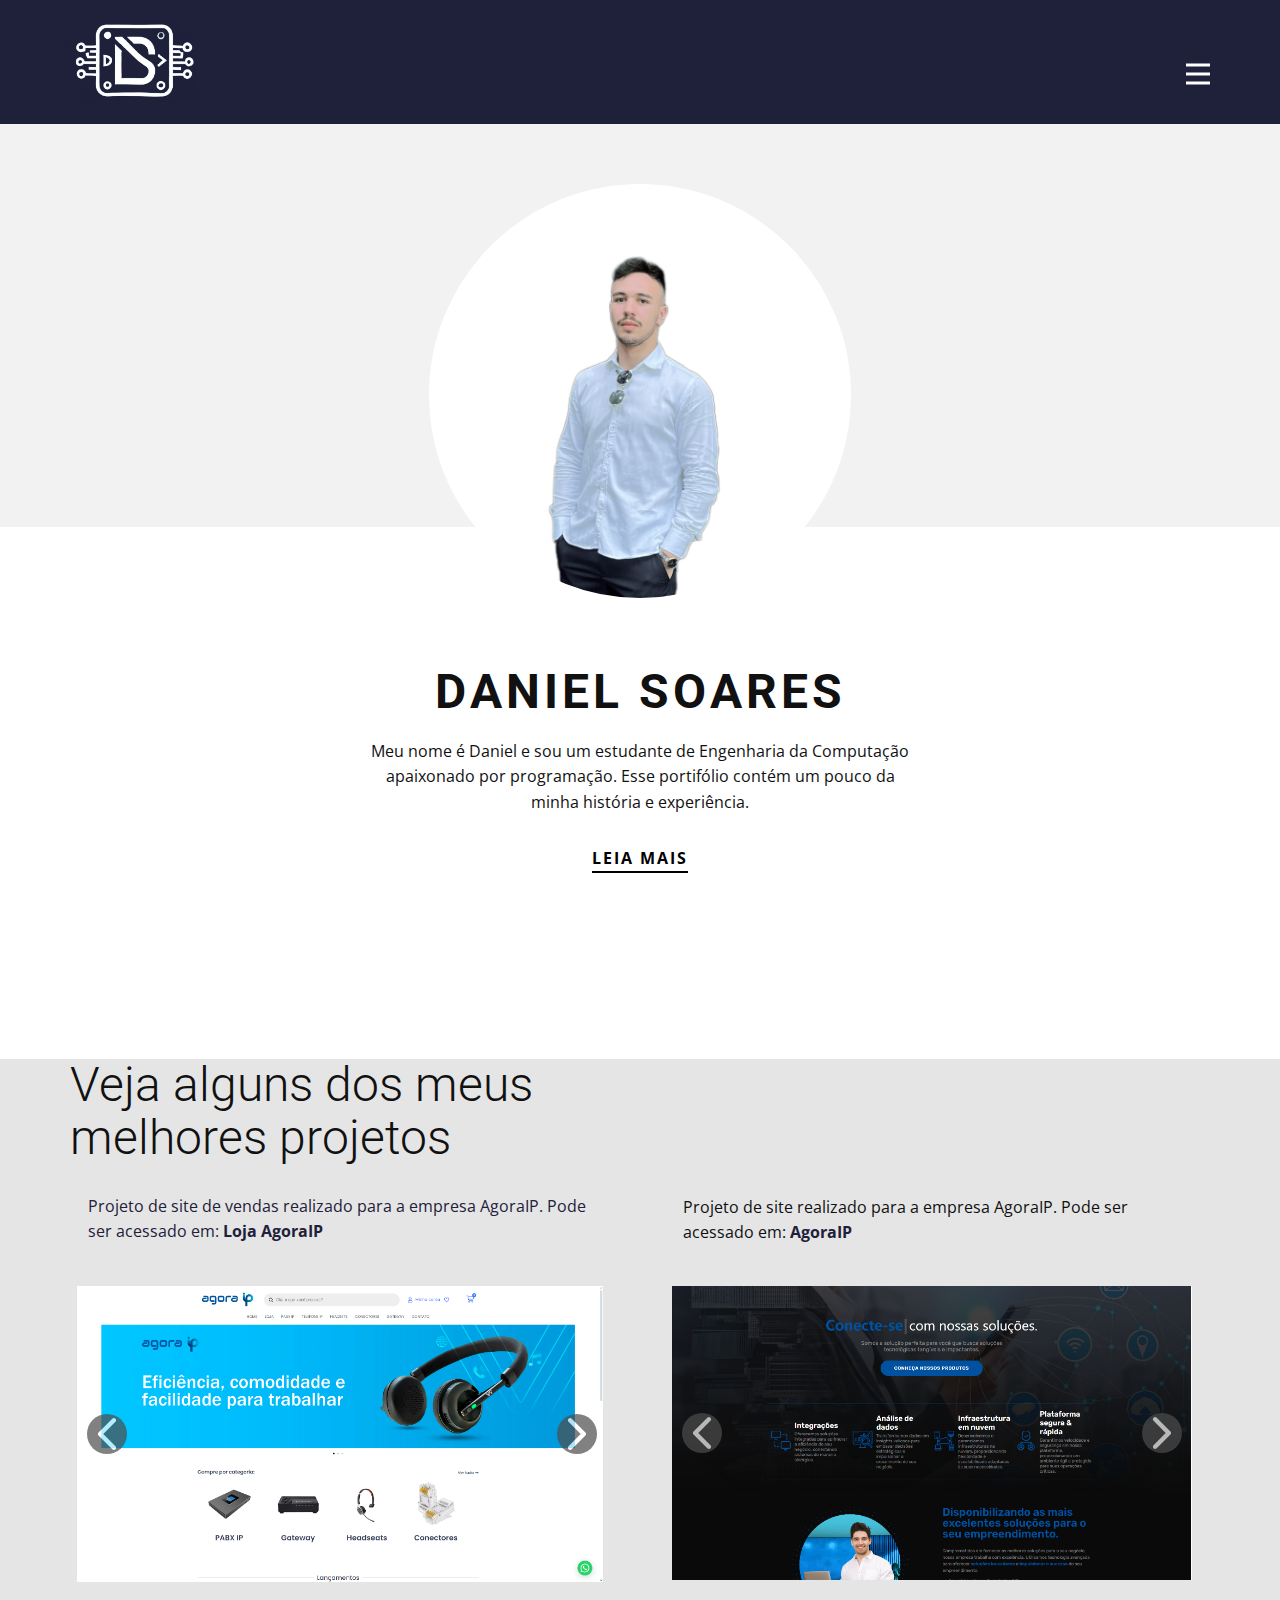
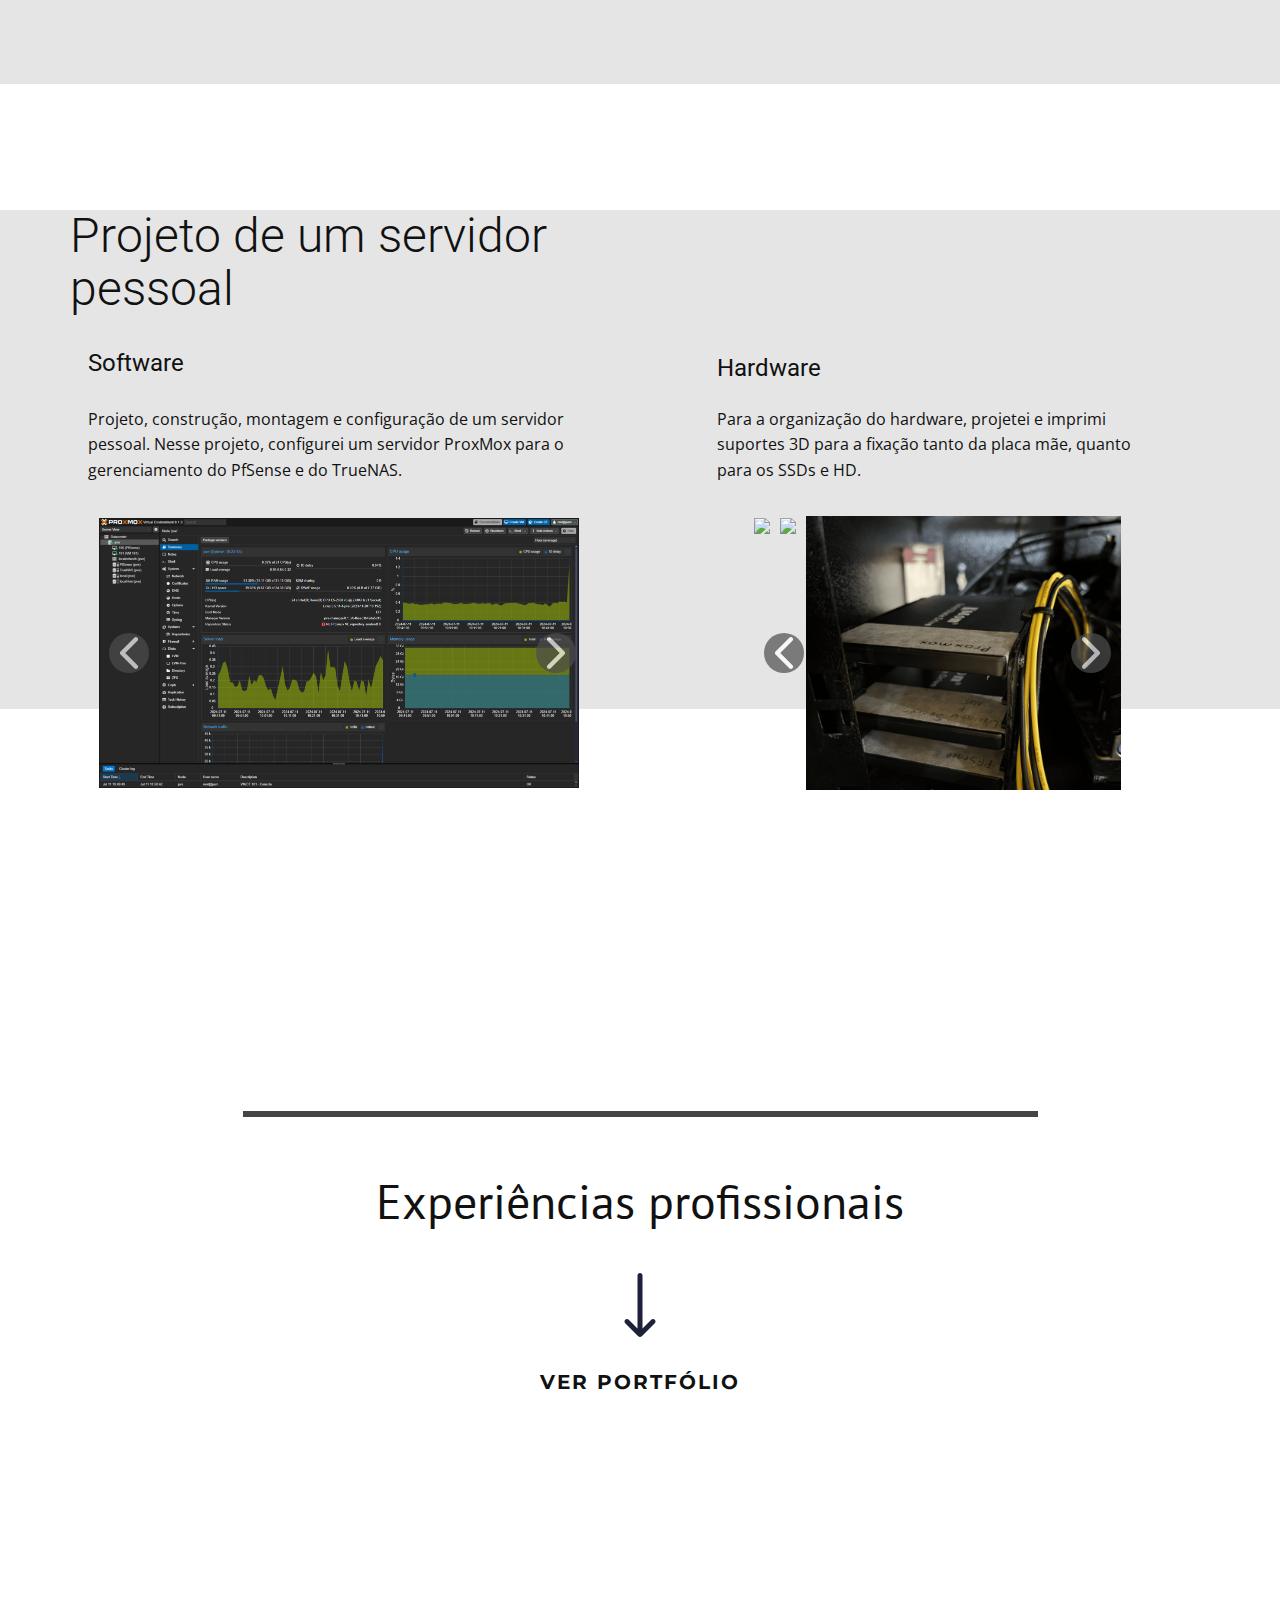
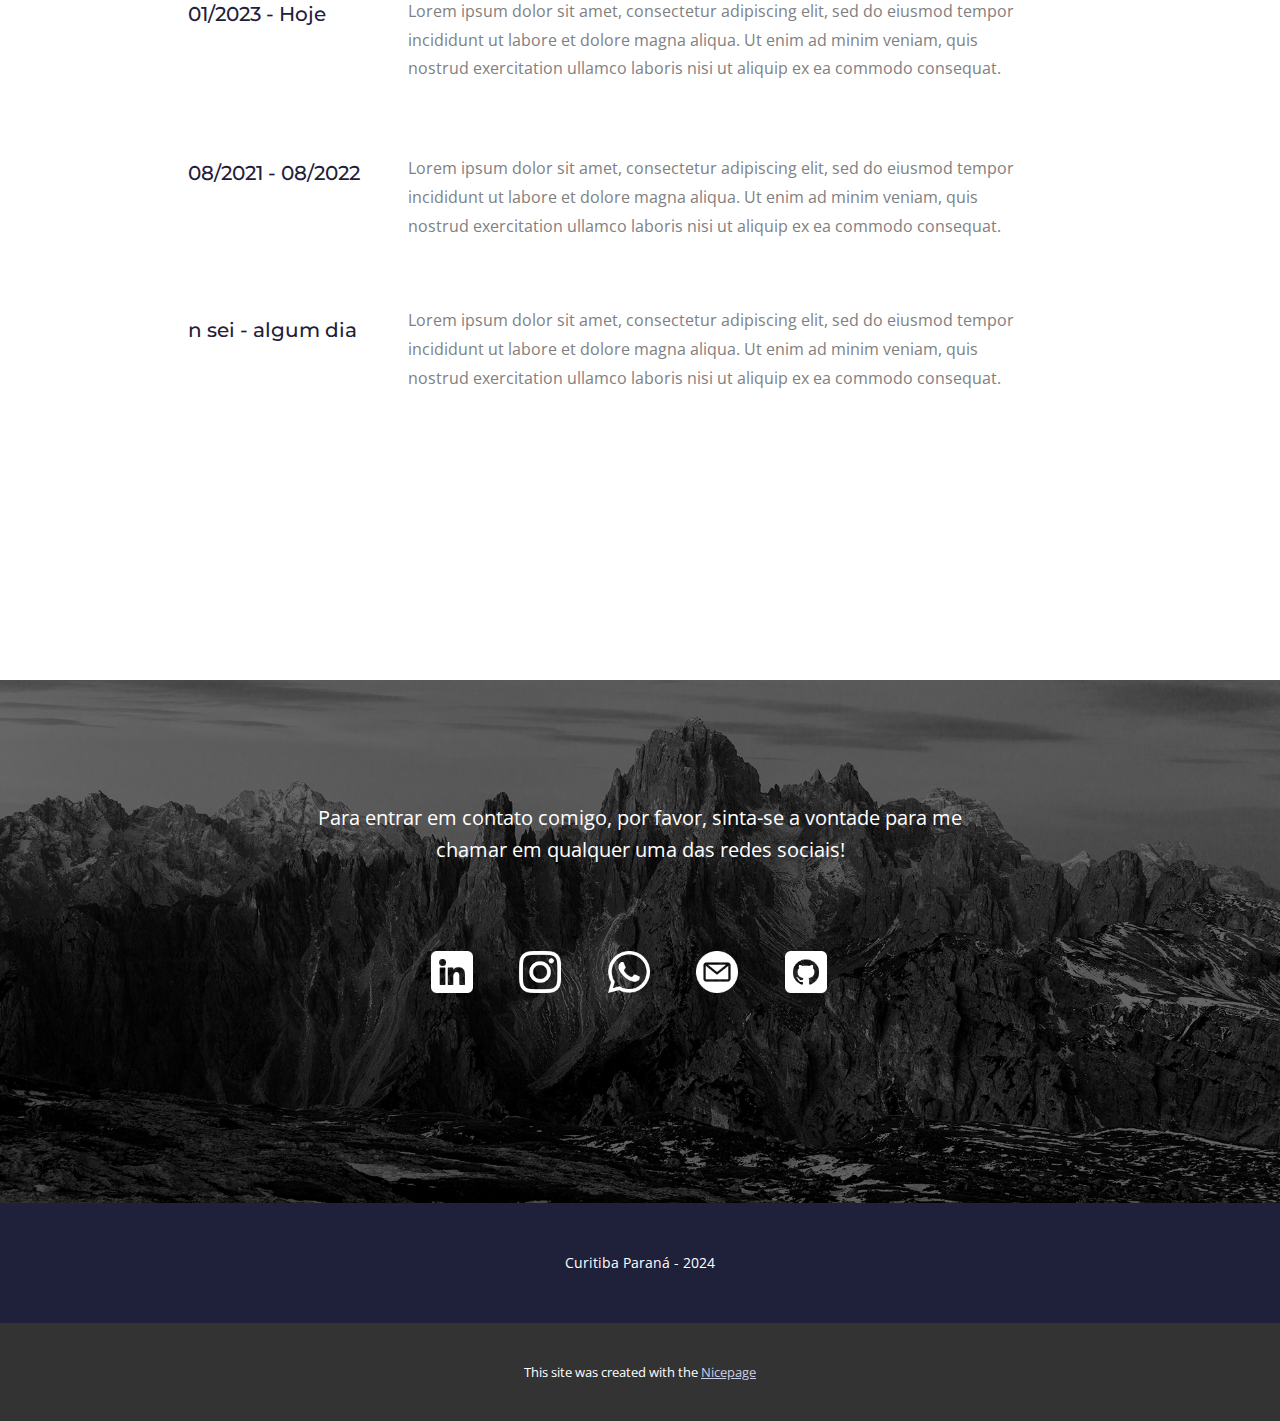
==== index.html @ 6d4ca930 "Main" ====
<!DOCTYPE html>
<html style="font-size: 16px;" lang="pt"><head>
    <meta name="viewport" content="width=device-width, initial-scale=1.0">
    <meta charset="utf-8">
    <meta name="keywords" content="Portfólio  criativo, eu sou  designer, nós  construímos 
                     digital, Nós projetamos experiências inspiradas em pessoas que criam mudanças positivas na vida das pessoas., Comunicação visual  para marcas e pessoas">
    <meta name="description" content="">
    <title>Página Inicial</title>
    <link rel="stylesheet" href="nicepage.css" media="screen">
<link rel="stylesheet" href="Página-Inicial.css" media="screen">
    <script class="u-script" type="text/javascript" src="jquery-1.9.1.min.js" defer=""></script>
    <script class="u-script" type="text/javascript" src="nicepage.js" defer=""></script>
    <meta name="generator" content="Nicepage 6.13.11, nicepage.com">
    <link id="u-theme-google-font" rel="stylesheet" href="https://fonts.googleapis.com/css?family=Roboto:100,100i,300,300i,400,400i,500,500i,700,700i,900,900i|Open+Sans:300,300i,400,400i,500,500i,600,600i,700,700i,800,800i">
    <link id="u-page-google-font" rel="stylesheet" href="https://fonts.googleapis.com/css?family=PT+Sans:400,400i,700,700i|Montserrat:100,100i,200,200i,300,300i,400,400i,500,500i,600,600i,700,700i,800,800i,900,900i">
    
    
    
    
    
    
    
    
    <script type="application/ld+json">{
		"@context": "http://schema.org",
		"@type": "Organization",
		"name": "",
		"url": "/",
		"logo": "images/LOGODSBRANCA.png"
}</script>
    <meta name="theme-color" content="#1f203a">
    <meta property="og:title" content="Página Inicial">
    <meta property="og:type" content="website">
    <link rel="canonical" href="/">
  <meta data-intl-tel-input-cdn-path="intlTelInput/"></head>
  <body data-home-page="https://danielwork.nicepage.io/Página-Inicial.html?version=14a1b342-13cc-cff5-79e8-64ab75c0b15b" data-home-page-title="Página Inicial" data-path-to-root="./" data-include-products="false" class="u-body u-xl-mode" data-lang="pt"><header class="u-clearfix u-header u-palette-1-base u-header" id="sec-ab9d"><div class="u-clearfix u-sheet u-sheet-1">
        <a href="#" class="u-image u-logo u-image-1" data-image-width="453" data-image-height="276">
          <img src="images/LOGODSBRANCA.png" class="u-logo-image u-logo-image-1" data-image-width="64">
        </a>
        <nav class="u-menu u-menu-hamburger u-offcanvas u-menu-1" data-responsive-from="XL">
          <div class="menu-collapse" style="font-size: 1rem; letter-spacing: 0px; font-weight: 500;">
            <a class="u-button-style u-custom-active-border-color u-custom-active-color u-custom-border u-custom-border-color u-custom-borders u-custom-hover-border-color u-custom-hover-color u-custom-left-right-menu-spacing u-custom-padding-bottom u-custom-text-active-color u-custom-text-color u-custom-text-hover-color u-custom-top-bottom-menu-spacing u-nav-link u-text-active-palette-1-base u-text-hover-palette-2-base u-text-white" href="#">
              <svg class="u-svg-link" viewBox="0 0 24 24"><use xlink:href="#menu-hamburger"></use></svg>
              <svg class="u-svg-content" version="1.1" id="menu-hamburger" viewBox="0 0 16 16" x="0px" y="0px" xmlns:xlink="http://www.w3.org/1999/xlink" xmlns="http://www.w3.org/2000/svg"><g><rect y="1" width="16" height="2"></rect><rect y="7" width="16" height="2"></rect><rect y="13" width="16" height="2"></rect>
</g></svg>
            </a>
          </div>
          <div class="u-nav-container">
            <ul class="u-nav u-spacing-2 u-unstyled u-nav-1"><li class="u-nav-item"><a class="u-active-grey-5 u-border-active-palette-1-base u-border-hover-palette-1-base u-button-style u-hover-grey-10 u-nav-link u-text-active-palette-3-base u-text-hover-palette-3-base u-text-palette-3-base" href="Página-Inicial.html" style="padding: 10px 20px;">Página Inicial</a>
</li><li class="u-nav-item"><a class="u-active-grey-5 u-border-active-palette-1-base u-border-hover-palette-1-base u-button-style u-hover-grey-10 u-nav-link u-text-active-palette-3-base u-text-hover-palette-3-base u-text-palette-3-base" href="Sobre.html" style="padding: 10px 20px;">Sobre</a>
</li><li class="u-nav-item"><a class="u-active-grey-5 u-border-active-palette-1-base u-border-hover-palette-1-base u-button-style u-hover-grey-10 u-nav-link u-text-active-palette-3-base u-text-hover-palette-3-base u-text-palette-3-base" href="Contato.html" style="padding: 10px 20px;">Contato</a>
</li></ul>
          </div>
          <div class="u-nav-container-collapse">
            <div class="u-black u-container-style u-inner-container-layout u-opacity u-opacity-95 u-sidenav">
              <div class="u-inner-container-layout u-sidenav-overflow">
                <div class="u-menu-close"></div>
                <ul class="u-align-center u-nav u-popupmenu-items u-unstyled u-nav-2"><li class="u-nav-item"><a class="u-button-style u-nav-link" href="Página-Inicial.html" style="padding: 10px 20px;">Página Inicial</a>
</li><li class="u-nav-item"><a class="u-button-style u-nav-link" href="Sobre.html" style="padding: 10px 20px;">Sobre</a>
</li><li class="u-nav-item"><a class="u-button-style u-nav-link" href="Contato.html" style="padding: 10px 20px;">Contato</a>
</li></ul>
              </div>
            </div>
            <div class="u-black u-menu-overlay u-opacity u-opacity-70"></div>
          </div>
        </nav>
      </div></header>
    <section class="u-align-center u-clearfix u-section-1" id="carousel_a717">
      <div class="u-expanded-width u-grey-5 u-shape u-shape-rectangle u-shape-1"></div>
      <div alt="" class="u-border-8 u-border-white u-image u-image-circle u-image-1" data-image-width="1700" data-image-height="1700"></div>
      <h2 class="u-text u-text-1"><b>Daniel soares</b>
      </h2>
      <p class="u-text u-text-2"> Meu nome é Daniel e sou um estudante de Engenharia da Computação apaixonado por programação. Esse portifólio contém um pouco da minha história e experiência.</p>
      <a href="#" class="u-active-none u-border-2 u-border-black u-border-no-left u-border-no-right u-border-no-top u-btn u-btn-rectangle u-button-style u-hover-none u-none u-btn-1">leia mais </a>
    </section>
    <section class="u-clearfix u-grey-10 u-valign-middle-md u-valign-middle-sm u-valign-middle-xs u-section-2" id="sec-7c5b">
      <div class="u-expanded-width u-shape u-shape-rectangle u-white u-shape-1"></div>
      <h2 class="u-align-left u-text u-text-1">Veja alguns dos meus melhores projetos </h2>
      <div class="data-layout-selected u-clearfix u-gutter-50 u-layout-wrap u-layout-wrap-1">
        <div class="u-layout">
          <div class="u-layout-row">
            <div class="u-container-style u-layout-cell u-left-cell u-size-30 u-layout-cell-1">
              <div class="u-container-layout u-valign-top u-container-layout-1">
                <p class="u-align-left u-text u-text-2">
                  <a href="https://loja.agoraip.com/" class="u-active-none u-border-none u-btn u-button-link u-button-style u-hover-none u-none u-text-palette-1-base u-btn-1" target="_blank">Projeto de site de vendas realizado para a empresa AgoraIP. Pode ser acessado em: <span style="font-weight: 700;">Loja AgoraIP</span>
                  </a>
                </p>
                <div class="u-expanded-width-md u-expanded-width-sm u-expanded-width-xs u-gallery u-layout-horizontal u-lightbox u-no-transition u-show-text-on-hover u-gallery-1">
                  <div class="u-gallery-inner"><div class="u-effect-fade u-gallery-item u-gallery-item-1"><div class="u-back-slide" data-image-width="1919" data-image-height="1079"><img class="u-back-image" src="images/loj1.png">
</div><div class="u-over-slide u-shading u-over-slide-1"></div>
</div><div class="u-effect-fade u-gallery-item u-gallery-item-2"><div class="u-back-slide" data-image-width="1919" data-image-height="1079"><img class="u-back-image" src="images/loj2.png">
</div><div class="u-over-slide u-shading u-over-slide-2"></div>
</div><div class="u-effect-fade u-gallery-item u-gallery-item-3"><div class="u-back-slide" data-image-width="1919" data-image-height="1079"><img class="u-back-image" src="images/loj3.png">
</div><div class="u-over-slide u-shading u-over-slide-3"></div>
</div></div>
                  <a class="u-absolute-vcenter u-gallery-nav u-gallery-nav-prev u-grey-70 u-icon-circle u-opacity u-opacity-70 u-spacing-10 u-text-white u-gallery-nav-1" href="#" role="button">
                    <span aria-hidden="true">
                      <svg viewBox="0 0 451.847 451.847"><path d="M97.141,225.92c0-8.095,3.091-16.192,9.259-22.366L300.689,9.27c12.359-12.359,32.397-12.359,44.751,0
c12.354,12.354,12.354,32.388,0,44.748L173.525,225.92l171.903,171.909c12.354,12.354,12.354,32.391,0,44.744
c-12.354,12.365-32.386,12.365-44.745,0l-194.29-194.281C100.226,242.115,97.141,234.018,97.141,225.92z"></path></svg>
                    </span>
                    <span class="sr-only">
                      <svg viewBox="0 0 451.847 451.847"><path d="M97.141,225.92c0-8.095,3.091-16.192,9.259-22.366L300.689,9.27c12.359-12.359,32.397-12.359,44.751,0
c12.354,12.354,12.354,32.388,0,44.748L173.525,225.92l171.903,171.909c12.354,12.354,12.354,32.391,0,44.744
c-12.354,12.365-32.386,12.365-44.745,0l-194.29-194.281C100.226,242.115,97.141,234.018,97.141,225.92z"></path></svg>
                    </span>
                  </a>
                  <a class="u-absolute-vcenter u-gallery-nav u-gallery-nav-next u-grey-70 u-icon-circle u-opacity u-opacity-70 u-spacing-10 u-text-white u-gallery-nav-2" href="#" role="button">
                    <span aria-hidden="true">
                      <svg viewBox="0 0 451.846 451.847"><path d="M345.441,248.292L151.154,442.573c-12.359,12.365-32.397,12.365-44.75,0c-12.354-12.354-12.354-32.391,0-44.744
L278.318,225.92L106.409,54.017c-12.354-12.359-12.354-32.394,0-44.748c12.354-12.359,32.391-12.359,44.75,0l194.287,194.284
c6.177,6.18,9.262,14.271,9.262,22.366C354.708,234.018,351.617,242.115,345.441,248.292z"></path></svg>
                    </span>
                    <span class="sr-only">
                      <svg viewBox="0 0 451.846 451.847"><path d="M345.441,248.292L151.154,442.573c-12.359,12.365-32.397,12.365-44.75,0c-12.354-12.354-12.354-32.391,0-44.744
L278.318,225.92L106.409,54.017c-12.354-12.359-12.354-32.394,0-44.748c12.354-12.359,32.391-12.359,44.75,0l194.287,194.284
c6.177,6.18,9.262,14.271,9.262,22.366C354.708,234.018,351.617,242.115,345.441,248.292z"></path></svg>
                    </span>
                  </a>
                </div>
              </div>
            </div>
            <div class="u-container-style u-layout-cell u-right-cell u-size-30 u-layout-cell-2">
              <div class="u-container-layout u-container-layout-2">
                <p class="u-text u-text-3"> Projeto de site realizado para a empresa AgoraIP. Pode ser acessado em:&nbsp;<a href="www.agoraip.com" target="_blank" class="u-active-none u-border-none u-btn u-button-link u-button-style u-hover-none u-none u-text-palette-1-base u-btn-2">AgoraIP</a>
                </p>
                <div class="u-expanded-width-md u-expanded-width-sm u-expanded-width-xs u-gallery u-layout-horizontal u-lightbox u-no-transition u-show-text-on-hover u-gallery-2">
                  <div class="u-gallery-inner"><div class="u-effect-fade u-gallery-item u-gallery-item-4"><div class="u-back-slide" data-image-width="1919" data-image-height="1079"><img class="u-back-image" src="images/agora1.png">
</div><div class="u-over-slide u-shading u-over-slide-4"></div>
</div><div class="u-effect-fade u-gallery-item u-gallery-item-5"><div class="u-back-slide" data-image-width="1919" data-image-height="1079"><img class="u-back-image" src="images/agora2.png">
</div><div class="u-over-slide u-shading u-over-slide-5"></div>
</div></div>
                  <a class="u-absolute-vcenter u-gallery-nav u-gallery-nav-prev u-grey-70 u-icon-circle u-opacity u-opacity-70 u-spacing-10 u-text-white u-gallery-nav-3" href="#" role="button">
                    <span aria-hidden="true">
                      <svg viewBox="0 0 451.847 451.847"><path d="M97.141,225.92c0-8.095,3.091-16.192,9.259-22.366L300.689,9.27c12.359-12.359,32.397-12.359,44.751,0
c12.354,12.354,12.354,32.388,0,44.748L173.525,225.92l171.903,171.909c12.354,12.354,12.354,32.391,0,44.744
c-12.354,12.365-32.386,12.365-44.745,0l-194.29-194.281C100.226,242.115,97.141,234.018,97.141,225.92z"></path></svg>
                    </span>
                    <span class="sr-only">
                      <svg viewBox="0 0 451.847 451.847"><path d="M97.141,225.92c0-8.095,3.091-16.192,9.259-22.366L300.689,9.27c12.359-12.359,32.397-12.359,44.751,0
c12.354,12.354,12.354,32.388,0,44.748L173.525,225.92l171.903,171.909c12.354,12.354,12.354,32.391,0,44.744
c-12.354,12.365-32.386,12.365-44.745,0l-194.29-194.281C100.226,242.115,97.141,234.018,97.141,225.92z"></path></svg>
                    </span>
                  </a>
                  <a class="u-absolute-vcenter u-gallery-nav u-gallery-nav-next u-grey-70 u-icon-circle u-opacity u-opacity-70 u-spacing-10 u-text-white u-gallery-nav-4" href="#" role="button">
                    <span aria-hidden="true">
                      <svg viewBox="0 0 451.846 451.847"><path d="M345.441,248.292L151.154,442.573c-12.359,12.365-32.397,12.365-44.75,0c-12.354-12.354-12.354-32.391,0-44.744
L278.318,225.92L106.409,54.017c-12.354-12.359-12.354-32.394,0-44.748c12.354-12.359,32.391-12.359,44.75,0l194.287,194.284
c6.177,6.18,9.262,14.271,9.262,22.366C354.708,234.018,351.617,242.115,345.441,248.292z"></path></svg>
                    </span>
                    <span class="sr-only">
                      <svg viewBox="0 0 451.846 451.847"><path d="M345.441,248.292L151.154,442.573c-12.359,12.365-32.397,12.365-44.75,0c-12.354-12.354-12.354-32.391,0-44.744
L278.318,225.92L106.409,54.017c-12.354-12.359-12.354-32.394,0-44.748c12.354-12.359,32.391-12.359,44.75,0l194.287,194.284
c6.177,6.18,9.262,14.271,9.262,22.366C354.708,234.018,351.617,242.115,345.441,248.292z"></path></svg>
                    </span>
                  </a>
                </div>
              </div>
            </div>
          </div>
        </div>
      </div>
    </section>
    <section class="u-clearfix u-grey-10 u-valign-middle-lg u-valign-middle-xl u-section-3" id="sec-a9b6">
      <div class="u-expanded-width u-shape u-shape-rectangle u-white u-shape-1"></div>
      <h2 class="u-align-left u-text u-text-1">Projeto de um servidor pessoal</h2>
      <div class="u-expanded-width u-shape u-shape-rectangle u-white u-shape-2"></div>
      <div class="data-layout-selected u-clearfix u-gutter-50 u-layout-wrap u-layout-wrap-1">
        <div class="u-layout">
          <div class="u-layout-row">
            <div class="u-container-style u-layout-cell u-left-cell u-size-30 u-layout-cell-1">
              <div class="u-container-layout u-container-layout-1">
                <h4 class="u-text u-text-default u-text-2">Software </h4>
                <p class="u-align-left u-text u-text-3">Projeto, construção, montagem e configuração de um servidor pessoal. Nesse projeto, configurei um servidor ProxMox para o gerenciamento do PfSense e do TrueNAS.&nbsp;</p>
                <div class="u-expanded-width-md u-expanded-width-sm u-expanded-width-xs u-gallery u-layout-horizontal u-lightbox u-no-transition u-show-text-on-hover u-gallery-1">
                  <div class="u-gallery-inner"><div class="u-effect-fade u-gallery-item u-gallery-item-1"><div class="u-back-slide" data-image-width="1919" data-image-height="1079"><img class="u-back-image" src="images/proxmox.png">
</div><div class="u-over-slide u-shading u-over-slide-1"></div>
</div><div class="u-effect-fade u-gallery-item u-gallery-item-2"><div class="u-back-slide" data-image-width="1919" data-image-height="1079"><img class="u-back-image" src="images/PfSense.png">
</div><div class="u-over-slide u-shading u-over-slide-2"></div>
</div><div class="u-effect-fade u-gallery-item u-gallery-item-3"><div class="u-back-slide" data-image-width="1919" data-image-height="1079"><img class="u-back-image" src="images/TrueNAS.png">
</div><div class="u-over-slide u-shading u-over-slide-3"></div>
</div></div>
                  <a class="u-absolute-vcenter u-gallery-nav u-gallery-nav-prev u-grey-70 u-icon-circle u-opacity u-opacity-70 u-spacing-10 u-text-white u-gallery-nav-1" href="#" role="button">
                    <span aria-hidden="true">
                      <svg viewBox="0 0 451.847 451.847"><path d="M97.141,225.92c0-8.095,3.091-16.192,9.259-22.366L300.689,9.27c12.359-12.359,32.397-12.359,44.751,0
c12.354,12.354,12.354,32.388,0,44.748L173.525,225.92l171.903,171.909c12.354,12.354,12.354,32.391,0,44.744
c-12.354,12.365-32.386,12.365-44.745,0l-194.29-194.281C100.226,242.115,97.141,234.018,97.141,225.92z"></path></svg>
                    </span>
                    <span class="sr-only">
                      <svg viewBox="0 0 451.847 451.847"><path d="M97.141,225.92c0-8.095,3.091-16.192,9.259-22.366L300.689,9.27c12.359-12.359,32.397-12.359,44.751,0
c12.354,12.354,12.354,32.388,0,44.748L173.525,225.92l171.903,171.909c12.354,12.354,12.354,32.391,0,44.744
c-12.354,12.365-32.386,12.365-44.745,0l-194.29-194.281C100.226,242.115,97.141,234.018,97.141,225.92z"></path></svg>
                    </span>
                  </a>
                  <a class="u-absolute-vcenter u-gallery-nav u-gallery-nav-next u-grey-70 u-icon-circle u-opacity u-opacity-70 u-spacing-10 u-text-white u-gallery-nav-2" href="#" role="button">
                    <span aria-hidden="true">
                      <svg viewBox="0 0 451.846 451.847"><path d="M345.441,248.292L151.154,442.573c-12.359,12.365-32.397,12.365-44.75,0c-12.354-12.354-12.354-32.391,0-44.744
L278.318,225.92L106.409,54.017c-12.354-12.359-12.354-32.394,0-44.748c12.354-12.359,32.391-12.359,44.75,0l194.287,194.284
c6.177,6.18,9.262,14.271,9.262,22.366C354.708,234.018,351.617,242.115,345.441,248.292z"></path></svg>
                    </span>
                    <span class="sr-only">
                      <svg viewBox="0 0 451.846 451.847"><path d="M345.441,248.292L151.154,442.573c-12.359,12.365-32.397,12.365-44.75,0c-12.354-12.354-12.354-32.391,0-44.744
L278.318,225.92L106.409,54.017c-12.354-12.359-12.354-32.394,0-44.748c12.354-12.359,32.391-12.359,44.75,0l194.287,194.284
c6.177,6.18,9.262,14.271,9.262,22.366C354.708,234.018,351.617,242.115,345.441,248.292z"></path></svg>
                    </span>
                  </a>
                </div>
              </div>
            </div>
            <div class="u-container-style u-layout-cell u-size-30 u-layout-cell-2">
              <div class="u-container-layout u-container-layout-2">
                <h4 class="u-text u-text-default u-text-4">Hardware </h4>
                <p class="u-align-left u-text u-text-5">Para a organização do hardware, projetei e imprimi suportes 3D para a fixação tanto da placa mãe, quanto para os SSDs e HD.</p>
                <div class="u-expanded-width-md u-expanded-width-sm u-expanded-width-xs u-gallery u-layout-horizontal u-lightbox u-no-transition u-show-text-on-hover u-gallery-2">
                  <div class="u-gallery-inner"><div class="u-effect-fade u-gallery-item u-gallery-item-4"><div class="u-back-slide" data-image-width="4032" data-image-height="3024"><img class="u-back-image" src="images/IMG_7759.png">
</div><div class="u-over-slide u-shading u-over-slide-4"></div>
</div><div class="u-effect-fade u-gallery-item u-gallery-item-5"><div class="u-back-slide" data-image-width="1920" data-image-height="1440"><img class="u-back-image" src="images/IMG_7758.png">
</div><div class="u-over-slide u-shading u-over-slide-5"></div>
</div><div class="u-effect-fade u-gallery-item u-gallery-item-6"><div class="u-back-slide" data-image-width="1920" data-image-height="1440"><img class="u-back-image" src="images/IMG_8239.png">
</div><div class="u-over-slide u-shading u-over-slide-6"></div>
</div></div>
                  <a class="u-absolute-vcenter u-gallery-nav u-gallery-nav-prev u-grey-70 u-icon-circle u-opacity u-opacity-70 u-spacing-10 u-text-white u-gallery-nav-3" href="#" role="button">
                    <span aria-hidden="true">
                      <svg viewBox="0 0 451.847 451.847"><path d="M97.141,225.92c0-8.095,3.091-16.192,9.259-22.366L300.689,9.27c12.359-12.359,32.397-12.359,44.751,0
c12.354,12.354,12.354,32.388,0,44.748L173.525,225.92l171.903,171.909c12.354,12.354,12.354,32.391,0,44.744
c-12.354,12.365-32.386,12.365-44.745,0l-194.29-194.281C100.226,242.115,97.141,234.018,97.141,225.92z"></path></svg>
                    </span>
                    <span class="sr-only">
                      <svg viewBox="0 0 451.847 451.847"><path d="M97.141,225.92c0-8.095,3.091-16.192,9.259-22.366L300.689,9.27c12.359-12.359,32.397-12.359,44.751,0
c12.354,12.354,12.354,32.388,0,44.748L173.525,225.92l171.903,171.909c12.354,12.354,12.354,32.391,0,44.744
c-12.354,12.365-32.386,12.365-44.745,0l-194.29-194.281C100.226,242.115,97.141,234.018,97.141,225.92z"></path></svg>
                    </span>
                  </a>
                  <a class="u-absolute-vcenter u-gallery-nav u-gallery-nav-next u-grey-70 u-icon-circle u-opacity u-opacity-70 u-spacing-10 u-text-white u-gallery-nav-4" href="#" role="button">
                    <span aria-hidden="true">
                      <svg viewBox="0 0 451.846 451.847"><path d="M345.441,248.292L151.154,442.573c-12.359,12.365-32.397,12.365-44.75,0c-12.354-12.354-12.354-32.391,0-44.744
L278.318,225.92L106.409,54.017c-12.354-12.359-12.354-32.394,0-44.748c12.354-12.359,32.391-12.359,44.75,0l194.287,194.284
c6.177,6.18,9.262,14.271,9.262,22.366C354.708,234.018,351.617,242.115,345.441,248.292z"></path></svg>
                    </span>
                    <span class="sr-only">
                      <svg viewBox="0 0 451.846 451.847"><path d="M345.441,248.292L151.154,442.573c-12.359,12.365-32.397,12.365-44.75,0c-12.354-12.354-12.354-32.391,0-44.744
L278.318,225.92L106.409,54.017c-12.354-12.359-12.354-32.394,0-44.748c12.354-12.359,32.391-12.359,44.75,0l194.287,194.284
c6.177,6.18,9.262,14.271,9.262,22.366C354.708,234.018,351.617,242.115,345.441,248.292z"></path></svg>
                    </span>
                  </a>
                </div>
              </div>
            </div>
          </div>
        </div>
      </div>
    </section>
    <section class="u-clearfix u-section-4" id="carousel_9d5a">
      <div class="u-clearfix u-sheet u-sheet-1">
        <div class="u-border-6 u-border-grey-dark-1 u-line u-line-horizontal u-line-1"></div>
        <h2 class="u-align-center u-custom-font u-font-pt-sans u-text u-text-1">Experiências profissionais</h2><span class="u-icon u-icon-circle u-text-palette-1-base u-icon-1"><svg class="u-svg-link" preserveAspectRatio="xMidYMin slice" viewBox="0 0 512 512" style=""><use xlink:href="#svg-0331"></use></svg><svg class="u-svg-content" viewBox="0 0 512 512" x="0px" y="0px" id="svg-0331" style="enable-background:new 0 0 512 512;"><g><g><path d="M374.108,373.328c-7.829-7.792-20.492-7.762-28.284,0.067L276,443.557V20c0-11.046-8.954-20-20-20    c-11.046,0-20,8.954-20,20v423.558l-69.824-70.164c-7.792-7.829-20.455-7.859-28.284-0.067c-7.83,7.793-7.859,20.456-0.068,28.285    l104,104.504c0.006,0.007,0.013,0.012,0.019,0.018c7.792,7.809,20.496,7.834,28.314,0.001c0.006-0.007,0.013-0.012,0.019-0.018    l104-104.504C381.966,393.785,381.939,381.121,374.108,373.328z"></path>
</g>
</g></svg></span>
        <h5 class="u-align-center u-custom-font u-font-montserrat u-text u-text-2">ver portfólio</h5>
      </div>
    </section>
    <section class="u-clearfix u-section-5" id="carousel_f92d">
      <div class="u-clearfix u-sheet u-valign-middle-xs u-sheet-1">
        <div class="u-expanded-width-xs u-list u-list-1">
          <div class="u-repeater u-repeater-1">
            <div class="u-container-style u-list-item u-repeater-item">
              <div class="u-container-layout u-similar-container u-container-layout-1">
                <h3 class="u-custom-font u-font-montserrat u-text u-text-default u-text-palette-1-base u-text-1"> 01/2023 - Hoje</h3>
                <p class="u-text u-text-grey-50 u-text-2"> Lorem ipsum dolor sit amet, consectetur adipiscing elit, sed do eiusmod tempor incididunt ut labore et dolore magna aliqua. Ut enim ad minim veniam, quis nostrud exercitation ullamco laboris nisi ut aliquip ex ea commodo consequat.&nbsp;</p>
              </div>
            </div>
            <div class="u-container-style u-list-item u-repeater-item">
              <div class="u-container-layout u-similar-container u-container-layout-2">
                <h3 class="u-custom-font u-font-montserrat u-text u-text-default u-text-palette-1-base u-text-3">08/2021 - 08/2022</h3>
                <p class="u-text u-text-grey-50 u-text-4"> Lorem ipsum dolor sit amet, consectetur adipiscing elit, sed do eiusmod tempor incididunt ut labore et dolore magna aliqua. Ut enim ad minim veniam, quis nostrud exercitation ullamco laboris nisi ut aliquip ex ea commodo consequat.&nbsp;</p>
              </div>
            </div>
            <div class="u-container-style u-list-item u-repeater-item">
              <div class="u-container-layout u-similar-container u-container-layout-3">
                <h3 class="u-custom-font u-font-montserrat u-text u-text-default u-text-palette-1-base u-text-5">n sei - algum dia</h3>
                <p class="u-text u-text-grey-50 u-text-6"> Lorem ipsum dolor sit amet, consectetur adipiscing elit, sed do eiusmod tempor incididunt ut labore et dolore magna aliqua. Ut enim ad minim veniam, quis nostrud exercitation ullamco laboris nisi ut aliquip ex ea commodo consequat.&nbsp;</p>
              </div>
            </div>
          </div>
        </div>
      </div>
    </section>
    <section class="u-align-center u-clearfix u-image u-shading u-section-6" data-image-width="1980" data-image-height="806" id="sec-77fd">
      <div class="u-clearfix u-sheet u-sheet-1">
        <p class="u-large-text u-text u-text-variant u-text-1">Para entrar em contato comigo, por favor, sinta-se a vontade para me chamar em qualquer uma das redes sociais! </p>
        <div class="u-list u-list-1">
          <div class="u-repeater u-repeater-1">
            <div class="u-container-style u-list-item u-repeater-item">
              <div class="u-container-layout u-similar-container u-valign-top u-container-layout-1"><span class="u-custom-item u-file-icon u-icon u-text-white u-icon-1" data-href="https://www.linkedin.com/in/daniel-campos-soares-b47426238/" data-target="_blank"><img src="images/3536569-eb4dea5f.png" alt=""></span>
              </div>
            </div>
            <div class="u-container-style u-list-item u-repeater-item">
              <div class="u-container-layout u-similar-container u-valign-top u-container-layout-2"><span class="u-custom-item u-file-icon u-icon u-text-white u-icon-2" data-href="https://www.instagram.com/danisoares8_/" data-target="_blank"><img src="images/6.png" alt=""></span>
              </div>
            </div>
            <div class="u-container-style u-list-item u-repeater-item">
              <div class="u-container-layout u-similar-container u-valign-top u-container-layout-3"><span class="u-custom-item u-file-icon u-icon u-text-white u-icon-3" data-href="https://wa.me/5541995622187" data-target="_blank"><img src="images/2111774-f9643499.png" alt=""></span>
              </div>
            </div>
            <div class="u-container-style u-list-item u-repeater-item">
              <div class="u-container-layout u-similar-container u-valign-top u-container-layout-4"><span class="u-custom-item u-file-icon u-icon u-text-white u-icon-4" data-href="mailto:campossoares.daniel@gmail.com"><img src="images/3178158-d1b0ad4a.png" alt=""></span>
              </div>
            </div>
            <div class="u-container-style u-list-item u-repeater-item">
              <div class="u-container-layout u-similar-container u-valign-top u-container-layout-5"><span class="u-custom-item u-file-icon u-icon u-text-white u-icon-5" data-href="https://github.com/daniSoares08" data-target="_blank"><img src="images/9.png" alt=""></span>
              </div>
            </div>
          </div>
        </div>
      </div>
    </section>
    
    
    
    <footer class="u-align-center u-clearfix u-footer u-palette-1-base u-footer" id="sec-0f65"><div class="u-clearfix u-sheet u-sheet-1">
        <p class="u-small-text u-text u-text-variant u-text-1">Curitiba Paraná - 2024</p>
      </div></footer>
    <section class="u-backlink u-clearfix u-grey-80">
      <p class="u-text">
        <span>This site was created with the </span>
        <a class="u-link" href="https://nicepage.com/" target="_blank" rel="nofollow">
          <span>Nicepage</span>
        </a>
      </p>
    </section>
  
</body></html>
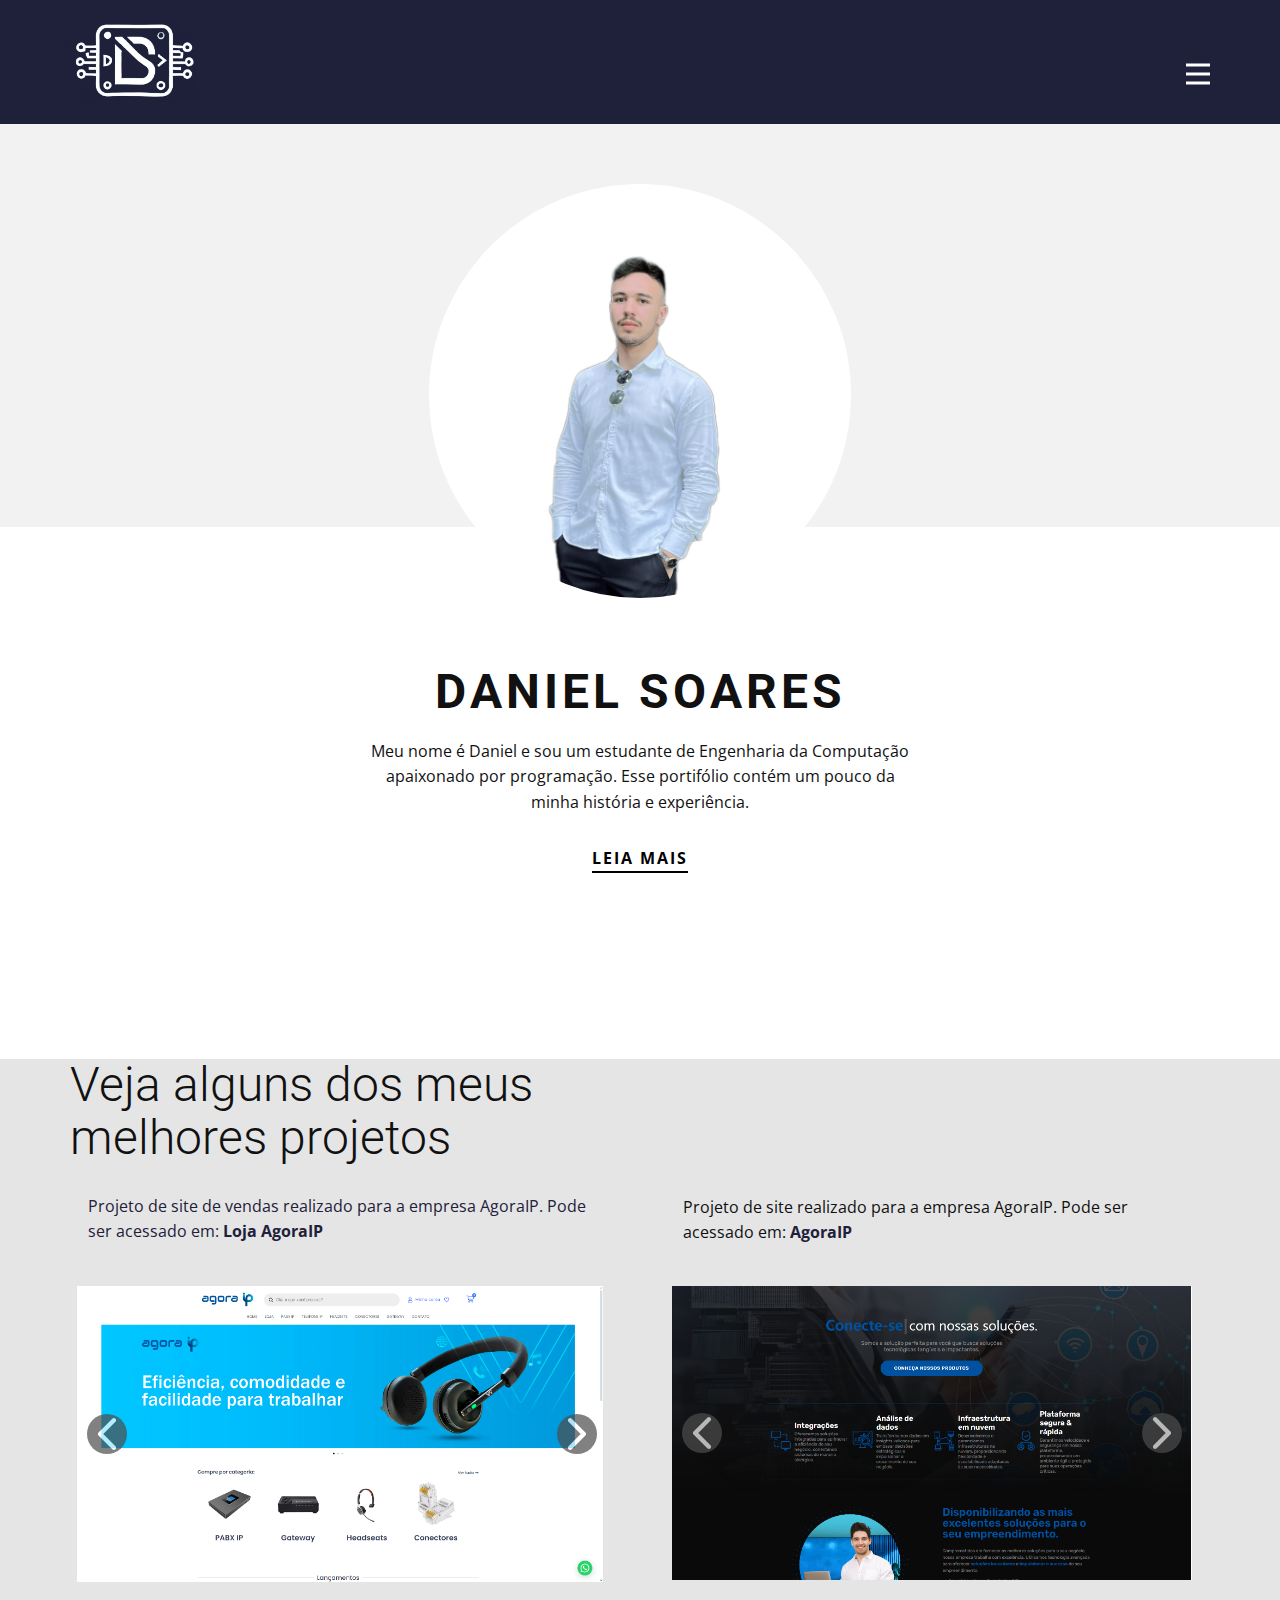
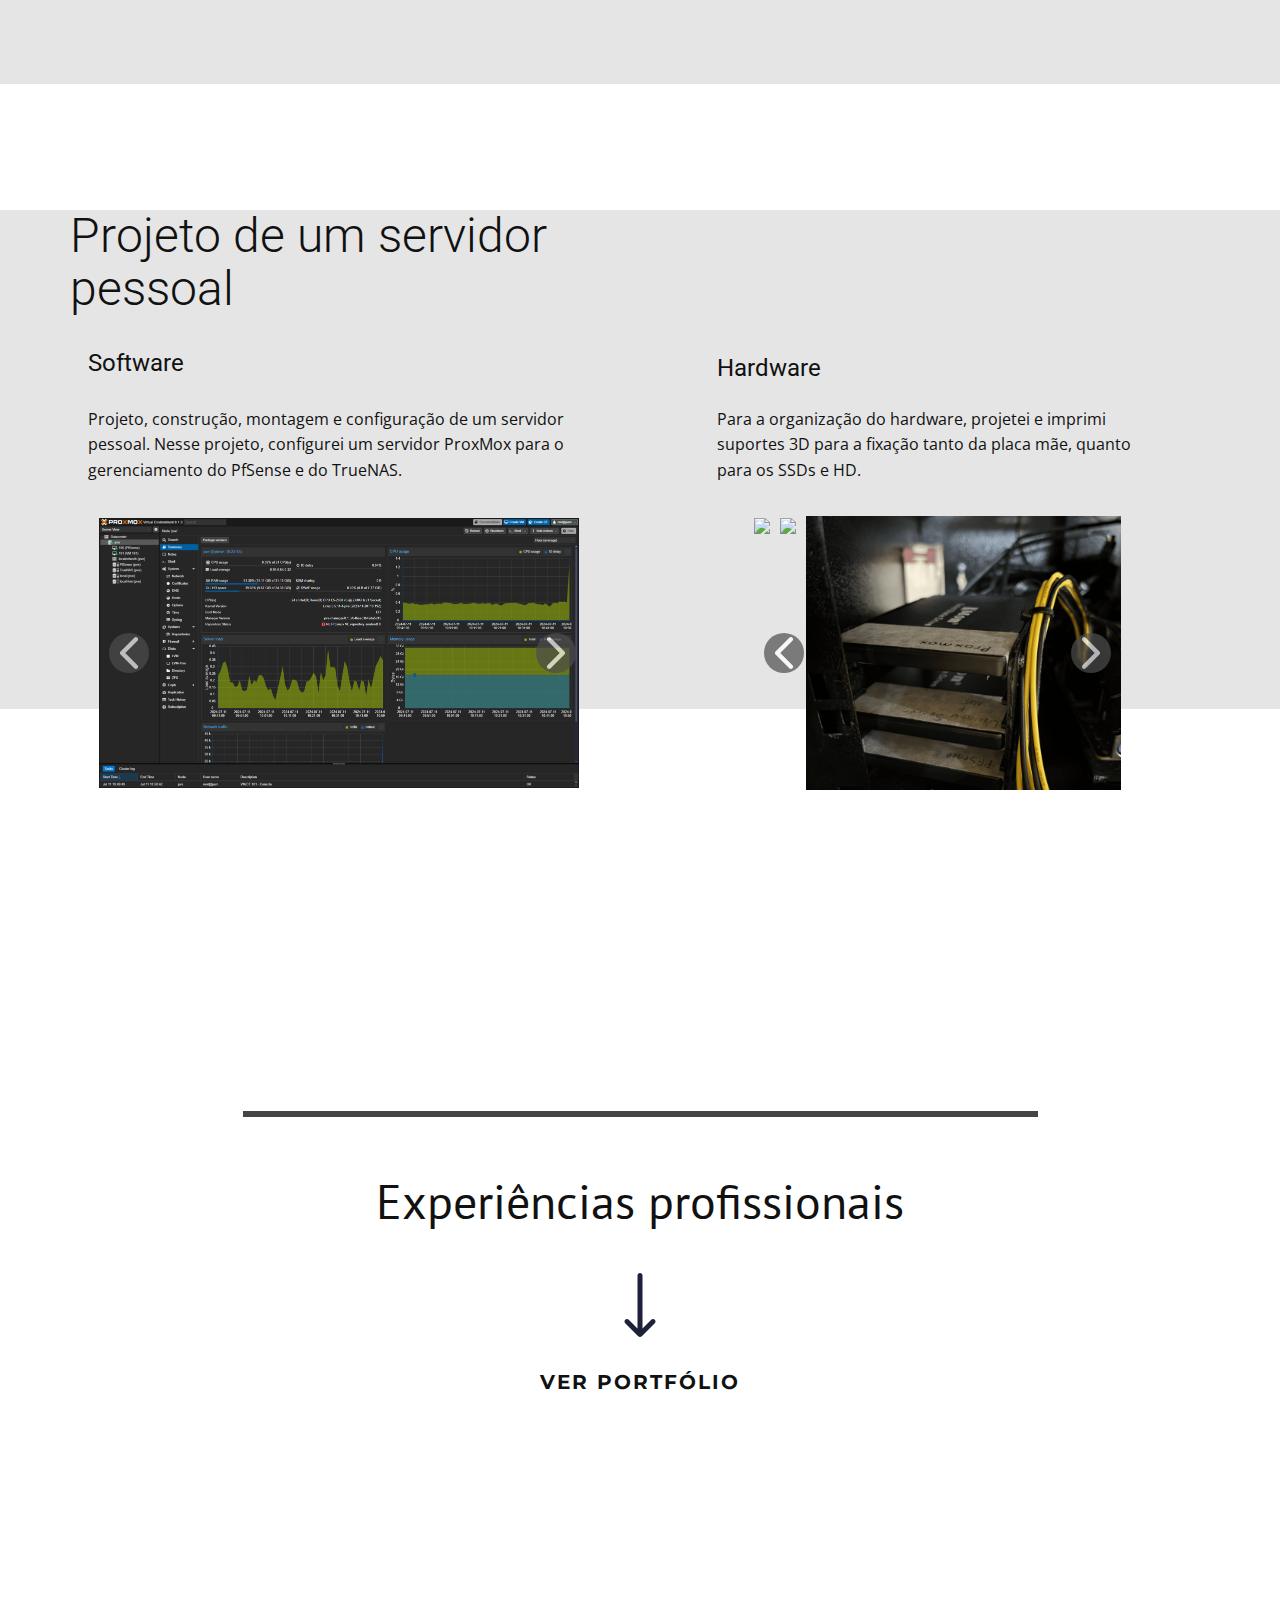
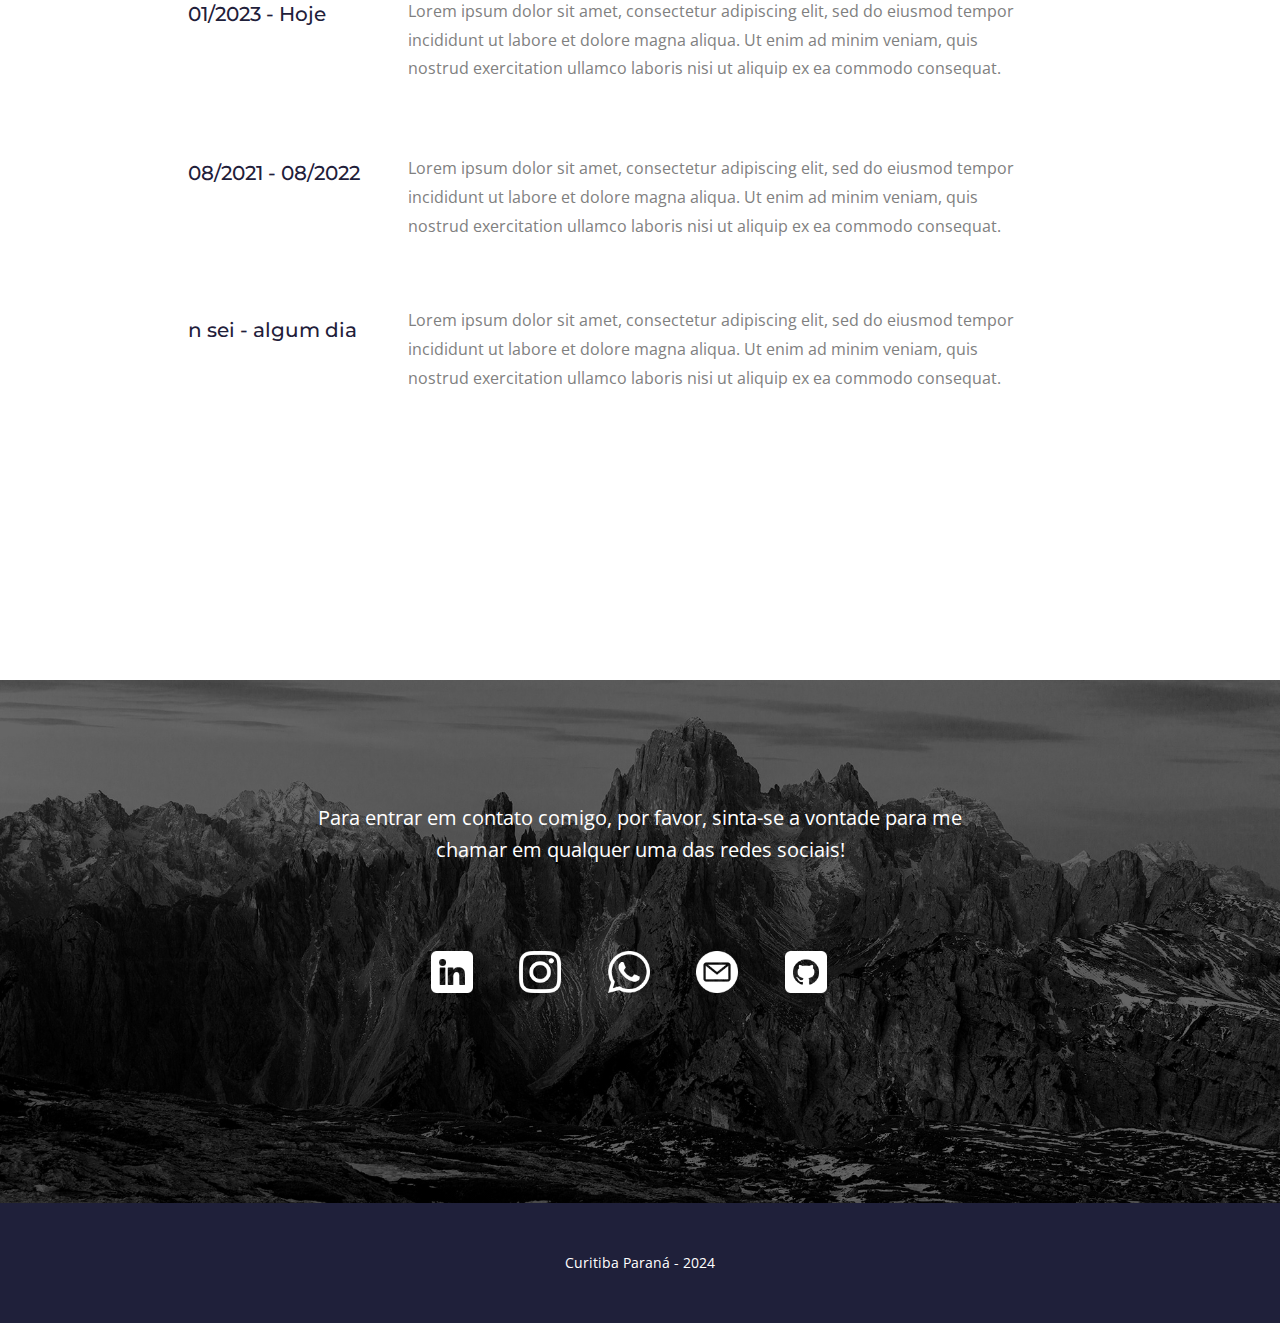
==== commit c48cf2a4: "main" ====
--- a/index.html
+++ b/index.html
@@ -320,13 +320,5 @@
     <footer class="u-align-center u-clearfix u-footer u-palette-1-base u-footer" id="sec-0f65"><div class="u-clearfix u-sheet u-sheet-1">
         <p class="u-small-text u-text u-text-variant u-text-1">Curitiba Paraná - 2024</p>
       </div></footer>
-    <section class="u-backlink u-clearfix u-grey-80">
-      <p class="u-text">
-        <span>This site was created with the </span>
-        <a class="u-link" href="https://nicepage.com/" target="_blank" rel="nofollow">
-          <span>Nicepage</span>
-        </a>
-      </p>
-    </section>
   
 </body></html>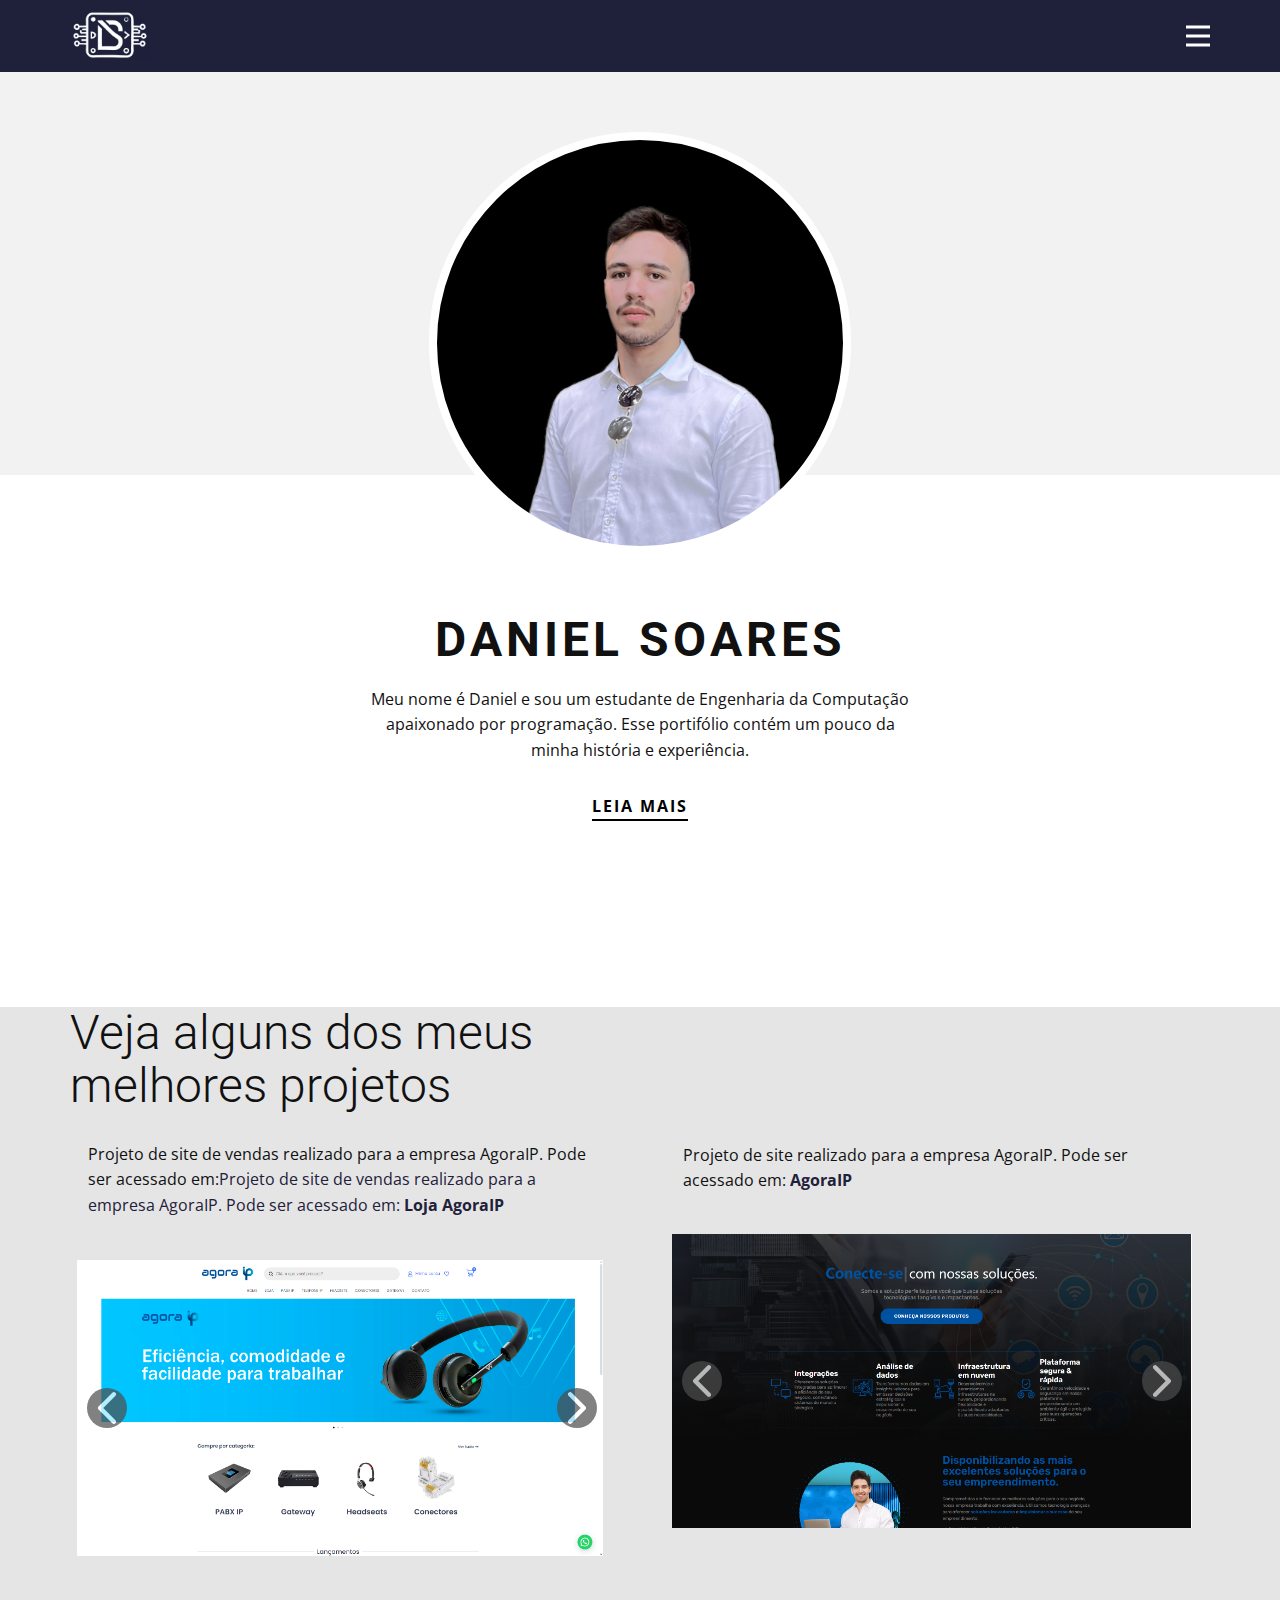
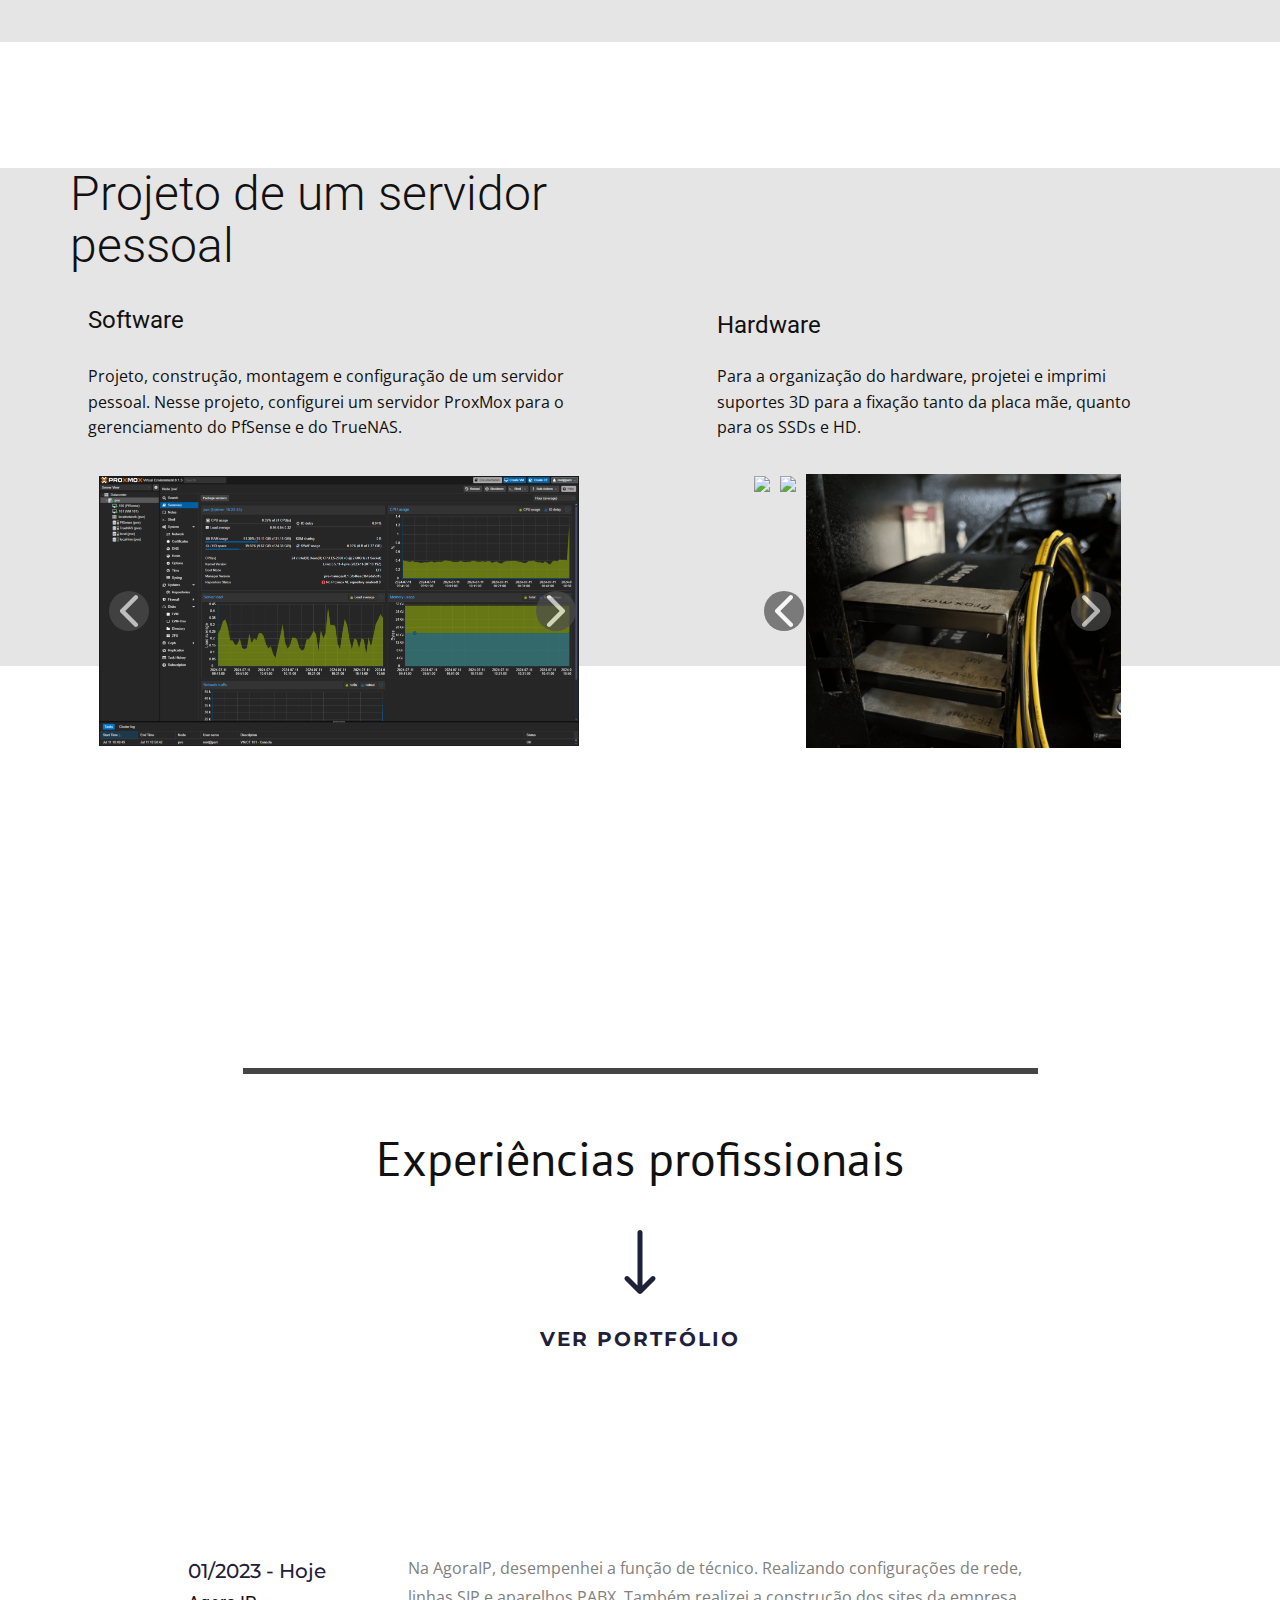
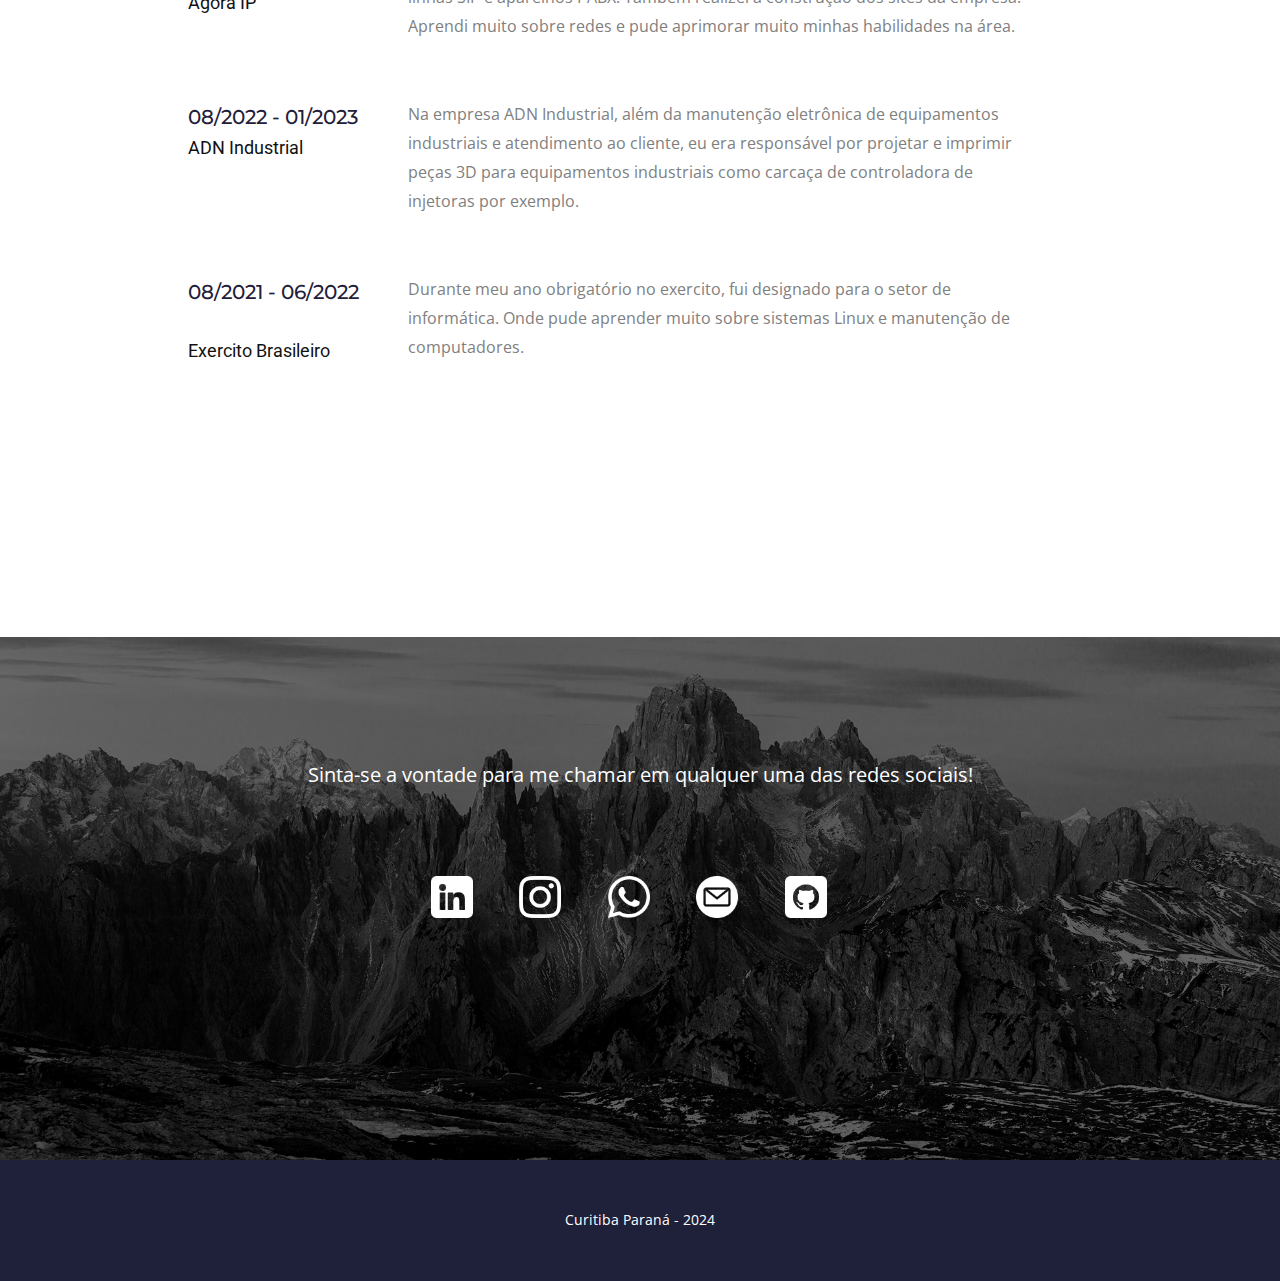
==== commit 6124b6a7: "correções" ====
--- a/index.html
+++ b/index.html
@@ -33,7 +33,7 @@
     <meta property="og:type" content="website">
     <link rel="canonical" href="/">
   <meta data-intl-tel-input-cdn-path="intlTelInput/"></head>
-  <body data-home-page="https://danielwork.nicepage.io/Página-Inicial.html?version=14a1b342-13cc-cff5-79e8-64ab75c0b15b" data-home-page-title="Página Inicial" data-path-to-root="./" data-include-products="false" class="u-body u-xl-mode" data-lang="pt"><header class="u-clearfix u-header u-palette-1-base u-header" id="sec-ab9d"><div class="u-clearfix u-sheet u-sheet-1">
+  <body data-home-page="https://danielwork.nicepage.io/Página-Inicial.html?version=f46046d4-cf0a-9249-bd38-225e37449dfc" data-home-page-title="Página Inicial" data-path-to-root="./" data-include-products="false" class="u-body u-xl-mode" data-lang="pt"><header class="u-clearfix u-header u-palette-1-base u-header" id="sec-ab9d"><div class="u-clearfix u-sheet u-valign-middle-md u-valign-middle-sm u-valign-middle-xs u-sheet-1">
         <a href="#" class="u-image u-logo u-image-1" data-image-width="453" data-image-height="276">
           <img src="images/LOGODSBRANCA.png" class="u-logo-image u-logo-image-1" data-image-width="64">
         </a>
@@ -71,19 +71,17 @@
       <h2 class="u-text u-text-1"><b>Daniel soares</b>
       </h2>
       <p class="u-text u-text-2"> Meu nome é Daniel e sou um estudante de Engenharia da Computação apaixonado por programação. Esse portifólio contém um pouco da minha história e experiência.</p>
-      <a href="#" class="u-active-none u-border-2 u-border-black u-border-no-left u-border-no-right u-border-no-top u-btn u-btn-rectangle u-button-style u-hover-none u-none u-btn-1">leia mais </a>
-    </section>
-    <section class="u-clearfix u-grey-10 u-valign-middle-md u-valign-middle-sm u-valign-middle-xs u-section-2" id="sec-7c5b">
+      <a href="Página-Inicial.html#sec-7c5b" class="u-active-none u-border-2 u-border-black u-border-no-left u-border-no-right u-border-no-top u-btn u-btn-rectangle u-button-style u-hover-none u-none u-btn-1">leia mais </a>
+    </section>
+    <section class="u-clearfix u-grey-10 u-valign-middle-md u-valign-middle-sm u-section-2" id="sec-7c5b">
       <div class="u-expanded-width u-shape u-shape-rectangle u-white u-shape-1"></div>
       <h2 class="u-align-left u-text u-text-1">Veja alguns dos meus melhores projetos </h2>
       <div class="data-layout-selected u-clearfix u-gutter-50 u-layout-wrap u-layout-wrap-1">
         <div class="u-layout">
           <div class="u-layout-row">
             <div class="u-container-style u-layout-cell u-left-cell u-size-30 u-layout-cell-1">
-              <div class="u-container-layout u-valign-top u-container-layout-1">
-                <p class="u-align-left u-text u-text-2">
-                  <a href="https://loja.agoraip.com/" class="u-active-none u-border-none u-btn u-button-link u-button-style u-hover-none u-none u-text-palette-1-base u-btn-1" target="_blank">Projeto de site de vendas realizado para a empresa AgoraIP. Pode ser acessado em: <span style="font-weight: 700;">Loja AgoraIP</span>
-                  </a>
+              <div class="u-container-layout u-valign-bottom-xs u-valign-top-lg u-valign-top-md u-valign-top-sm u-valign-top-xl u-container-layout-1">
+                <p class="u-align-left u-text u-text-2">Projeto de site de vendas realizado para a empresa AgoraIP. Pode ser acessado em:<a href="https://loja.agoraip.com/" class="u-active-none u-border-none u-btn u-button-link u-button-style u-hover-none u-none u-text-palette-1-base u-btn-1" target="_blank">Projeto de site de vendas realizado para a empresa AgoraIP. Pode ser acessado em: <a href="www.loja.agoraip.com" target="_blank" class="u-active-none u-border-none u-btn u-button-link u-button-style u-hover-none u-none u-text-palette-1-base u-btn-2">Loja AgoraIP</a>
                 </p>
                 <div class="u-expanded-width-md u-expanded-width-sm u-expanded-width-xs u-gallery u-layout-horizontal u-lightbox u-no-transition u-show-text-on-hover u-gallery-1">
                   <div class="u-gallery-inner"><div class="u-effect-fade u-gallery-item u-gallery-item-1"><div class="u-back-slide" data-image-width="1919" data-image-height="1079"><img class="u-back-image" src="images/loj1.png">
@@ -121,10 +119,10 @@
               </div>
             </div>
             <div class="u-container-style u-layout-cell u-right-cell u-size-30 u-layout-cell-2">
-              <div class="u-container-layout u-container-layout-2">
-                <p class="u-text u-text-3"> Projeto de site realizado para a empresa AgoraIP. Pode ser acessado em:&nbsp;<a href="www.agoraip.com" target="_blank" class="u-active-none u-border-none u-btn u-button-link u-button-style u-hover-none u-none u-text-palette-1-base u-btn-2">AgoraIP</a>
+              <div class="u-container-layout u-valign-bottom-xs u-container-layout-2">
+                <p class="u-text u-text-3">Projeto de site realizado para a empresa AgoraIP. Pode ser acessado em:&nbsp;<a href="https://www.agoraip.com" target="_blank" class="u-active-none u-border-none u-btn u-button-link u-button-style u-hover-none u-none u-text-palette-1-base u-btn-2">AgoraIP</a>
                 </p>
-                <div class="u-expanded-width-md u-expanded-width-sm u-expanded-width-xs u-gallery u-layout-horizontal u-lightbox u-no-transition u-show-text-on-hover u-gallery-2">
+                <div class="custom-expanded u-expanded-width-md u-expanded-width-sm u-gallery u-layout-horizontal u-lightbox u-no-transition u-show-text-on-hover u-gallery-2">
                   <div class="u-gallery-inner"><div class="u-effect-fade u-gallery-item u-gallery-item-4"><div class="u-back-slide" data-image-width="1919" data-image-height="1079"><img class="u-back-image" src="images/agora1.png">
 </div><div class="u-over-slide u-shading u-over-slide-4"></div>
 </div><div class="u-effect-fade u-gallery-item u-gallery-item-5"><div class="u-back-slide" data-image-width="1919" data-image-height="1079"><img class="u-back-image" src="images/agora2.png">
@@ -161,7 +159,7 @@
         </div>
       </div>
     </section>
-    <section class="u-clearfix u-grey-10 u-valign-middle-lg u-valign-middle-xl u-section-3" id="sec-a9b6">
+    <section class="u-clearfix u-grey-10 u-valign-middle-lg u-valign-middle-xl u-valign-middle-xs u-section-3" id="sec-a9b6">
       <div class="u-expanded-width u-shape u-shape-rectangle u-white u-shape-1"></div>
       <h2 class="u-align-left u-text u-text-1">Projeto de um servidor pessoal</h2>
       <div class="u-expanded-width u-shape u-shape-rectangle u-white u-shape-2"></div>
@@ -169,7 +167,7 @@
         <div class="u-layout">
           <div class="u-layout-row">
             <div class="u-container-style u-layout-cell u-left-cell u-size-30 u-layout-cell-1">
-              <div class="u-container-layout u-container-layout-1">
+              <div class="u-container-layout u-valign-bottom-xs u-container-layout-1">
                 <h4 class="u-text u-text-default u-text-2">Software </h4>
                 <p class="u-align-left u-text u-text-3">Projeto, construção, montagem e configuração de um servidor pessoal. Nesse projeto, configurei um servidor ProxMox para o gerenciamento do PfSense e do TrueNAS.&nbsp;</p>
                 <div class="u-expanded-width-md u-expanded-width-sm u-expanded-width-xs u-gallery u-layout-horizontal u-lightbox u-no-transition u-show-text-on-hover u-gallery-1">
@@ -208,7 +206,7 @@
               </div>
             </div>
             <div class="u-container-style u-layout-cell u-size-30 u-layout-cell-2">
-              <div class="u-container-layout u-container-layout-2">
+              <div class="u-container-layout u-valign-top-xs u-container-layout-2">
                 <h4 class="u-text u-text-default u-text-4">Hardware </h4>
                 <p class="u-align-left u-text u-text-5">Para a organização do hardware, projetei e imprimi suportes 3D para a fixação tanto da placa mãe, quanto para os SSDs e HD.</p>
                 <div class="u-expanded-width-md u-expanded-width-sm u-expanded-width-xs u-gallery u-layout-horizontal u-lightbox u-no-transition u-show-text-on-hover u-gallery-2">
@@ -252,42 +250,47 @@
     </section>
     <section class="u-clearfix u-section-4" id="carousel_9d5a">
       <div class="u-clearfix u-sheet u-sheet-1">
-        <div class="u-border-6 u-border-grey-dark-1 u-line u-line-horizontal u-line-1"></div>
+        <div class="u-border-6 u-border-grey-dark-1 u-expanded-width-xs u-line u-line-horizontal u-line-1"></div>
         <h2 class="u-align-center u-custom-font u-font-pt-sans u-text u-text-1">Experiências profissionais</h2><span class="u-icon u-icon-circle u-text-palette-1-base u-icon-1"><svg class="u-svg-link" preserveAspectRatio="xMidYMin slice" viewBox="0 0 512 512" style=""><use xlink:href="#svg-0331"></use></svg><svg class="u-svg-content" viewBox="0 0 512 512" x="0px" y="0px" id="svg-0331" style="enable-background:new 0 0 512 512;"><g><g><path d="M374.108,373.328c-7.829-7.792-20.492-7.762-28.284,0.067L276,443.557V20c0-11.046-8.954-20-20-20    c-11.046,0-20,8.954-20,20v423.558l-69.824-70.164c-7.792-7.829-20.455-7.859-28.284-0.067c-7.83,7.793-7.859,20.456-0.068,28.285    l104,104.504c0.006,0.007,0.013,0.012,0.019,0.018c7.792,7.809,20.496,7.834,28.314,0.001c0.006-0.007,0.013-0.012,0.019-0.018    l104-104.504C381.966,393.785,381.939,381.121,374.108,373.328z"></path>
 </g>
 </g></svg></span>
-        <h5 class="u-align-center u-custom-font u-font-montserrat u-text u-text-2">ver portfólio</h5>
+        <h5 class="u-align-center u-custom-font u-font-montserrat u-text u-text-2">
+          <a class="u-active-none u-border-none u-btn u-button-link u-button-style u-hover-none u-none u-text-palette-1-base u-btn-1" href="Página-Inicial.html#carousel_f92d">ver portfólio</a>
+        </h5>
       </div>
     </section>
     <section class="u-clearfix u-section-5" id="carousel_f92d">
+      <div class="u-clearfix u-sheet u-sheet-1">
+        <div class="u-expanded-width-md u-expanded-width-sm u-expanded-width-xs u-list u-list-1">
+          <div class="u-repeater u-repeater-1">
+            <div class="u-container-style u-list-item u-repeater-item">
+              <div class="u-container-layout u-similar-container u-container-layout-1">
+                <h3 class="u-custom-font u-font-montserrat u-text u-text-default-lg u-text-default-xl u-text-palette-1-base u-text-1"> 01/2023 - Hoje</h3>
+                <p class="u-text u-text-grey-50 u-text-2">Na AgoraIP, desempenhei a função de técnico. Realizando configurações de rede, linhas SIP e aparelhos PABX. Também realizei a construção dos sites da empresa. Aprendi muito sobre redes e pude aprimorar muito minhas habilidades na área.</p>
+                <h4 class="u-text u-text-3">Agora IP</h4>
+              </div>
+            </div>
+            <div class="u-container-style u-list-item u-repeater-item">
+              <div class="u-container-layout u-similar-container u-container-layout-2">
+                <h3 class="u-custom-font u-font-montserrat u-text u-text-default-lg u-text-default-xl u-text-palette-1-base u-text-4">08/2022 - 01/2023</h3>
+                <p class="u-text u-text-grey-50 u-text-5">Na empresa ADN Industrial, além da manutenção eletrônica de equipamentos industriais e atendimento ao cliente, eu era responsável por projetar e imprimir peças 3D para equipamentos industriais como carcaça de controladora de injetoras por exemplo.</p>
+                <h4 class="u-text u-text-6">ADN Industrial</h4>
+              </div>
+            </div>
+            <div class="u-container-style u-list-item u-repeater-item">
+              <div class="u-container-layout u-similar-container u-container-layout-3">
+                <h3 class="u-custom-font u-font-montserrat u-text u-text-default-lg u-text-default-xl u-text-palette-1-base u-text-7">08/2021 - 06/2022</h3>
+                <p class="u-text u-text-grey-50 u-text-8"> Durante meu ano obrigatório no exercito, fui designado para o setor de informática. Onde pude aprender muito sobre sistemas Linux e manutenção de computadores.&nbsp;</p>
+                <h4 class="u-text u-text-9">Exercito Brasileiro</h4>
+              </div>
+            </div>
+          </div>
+        </div>
+      </div>
+    </section>
+    <section class="u-align-center u-clearfix u-image u-shading u-section-6" data-image-width="1980" data-image-height="806" id="sec-77fd">
       <div class="u-clearfix u-sheet u-valign-middle-xs u-sheet-1">
-        <div class="u-expanded-width-xs u-list u-list-1">
-          <div class="u-repeater u-repeater-1">
-            <div class="u-container-style u-list-item u-repeater-item">
-              <div class="u-container-layout u-similar-container u-container-layout-1">
-                <h3 class="u-custom-font u-font-montserrat u-text u-text-default u-text-palette-1-base u-text-1"> 01/2023 - Hoje</h3>
-                <p class="u-text u-text-grey-50 u-text-2"> Lorem ipsum dolor sit amet, consectetur adipiscing elit, sed do eiusmod tempor incididunt ut labore et dolore magna aliqua. Ut enim ad minim veniam, quis nostrud exercitation ullamco laboris nisi ut aliquip ex ea commodo consequat.&nbsp;</p>
-              </div>
-            </div>
-            <div class="u-container-style u-list-item u-repeater-item">
-              <div class="u-container-layout u-similar-container u-container-layout-2">
-                <h3 class="u-custom-font u-font-montserrat u-text u-text-default u-text-palette-1-base u-text-3">08/2021 - 08/2022</h3>
-                <p class="u-text u-text-grey-50 u-text-4"> Lorem ipsum dolor sit amet, consectetur adipiscing elit, sed do eiusmod tempor incididunt ut labore et dolore magna aliqua. Ut enim ad minim veniam, quis nostrud exercitation ullamco laboris nisi ut aliquip ex ea commodo consequat.&nbsp;</p>
-              </div>
-            </div>
-            <div class="u-container-style u-list-item u-repeater-item">
-              <div class="u-container-layout u-similar-container u-container-layout-3">
-                <h3 class="u-custom-font u-font-montserrat u-text u-text-default u-text-palette-1-base u-text-5">n sei - algum dia</h3>
-                <p class="u-text u-text-grey-50 u-text-6"> Lorem ipsum dolor sit amet, consectetur adipiscing elit, sed do eiusmod tempor incididunt ut labore et dolore magna aliqua. Ut enim ad minim veniam, quis nostrud exercitation ullamco laboris nisi ut aliquip ex ea commodo consequat.&nbsp;</p>
-              </div>
-            </div>
-          </div>
-        </div>
-      </div>
-    </section>
-    <section class="u-align-center u-clearfix u-image u-shading u-section-6" data-image-width="1980" data-image-height="806" id="sec-77fd">
-      <div class="u-clearfix u-sheet u-sheet-1">
-        <p class="u-large-text u-text u-text-variant u-text-1">Para entrar em contato comigo, por favor, sinta-se a vontade para me chamar em qualquer uma das redes sociais! </p>
+        <p class="u-large-text u-text u-text-variant u-text-1">Sinta-se a vontade para me chamar em qualquer uma das redes sociais! </p>
         <div class="u-list u-list-1">
           <div class="u-repeater u-repeater-1">
             <div class="u-container-style u-list-item u-repeater-item">
--- a/nicepage.css
+++ b/nicepage.css
@@ -4,7 +4,7 @@
  * Copyright 2014-2021 Froala Labs
  */
 
-.fr-clearfix::after {
+ .fr-clearfix::after {
   clear: both;
   display: block;
   content: "";
@@ -2658,7 +2658,7 @@
   z-index: 1;
 }
 .u-form-send-error {
-  background: #F95D51;
+  background: #62C584;
 }
 .u-form-send-success {
   background: #62C584;
@@ -42528,13 +42528,13 @@
 }
 
 .u-header .u-sheet-1 {
-  min-height: 100px;
+  min-height: 72px;
 }
 
 .u-header .u-image-1 {
-  width: 131px;
-  height: 80px;
-  margin: 22px auto 0 0;
+  width: 81px;
+  height: 50px;
+  margin: 11px auto 0 0;
 }
 
 .u-header .u-logo-image-1 {
@@ -42543,7 +42543,7 @@
 }
 
 .u-header .u-menu-1 {
-  margin: -44px 0 34px auto;
+  margin: -41px 0 20px auto;
 }
 
 .u-header .u-nav-1 {
@@ -42557,12 +42557,46 @@
 }
 @media (max-width: 1199px) {
   .u-header .u-image-1 {
-    width: 131px;
-  }
-}
+    width: 81px;
+    height: 49px;
+  }
 
+  .u-header .u-menu-1 {
+    margin-top: -40px;
+  }
+}
+@media (max-width: 991px) {
+  .u-header .u-sheet-1 {
+    min-height: 56px;
+  }
 
+  .u-header .u-image-1 {
+    width: 55px;
+    height: 34px;
+    margin-top: 11px;
+  }
 
+  .u-header .u-menu-1 {
+    width: auto;
+    margin-top: -33px;
+    margin-bottom: 13px;
+  }
+}
+@media (max-width: 767px) {
+  .u-header .u-menu-1 {
+    margin-top: -33px;
+  }
+}
+@media (max-width: 575px) {
+  .u-header .u-sheet-1 {
+    min-height: 66px;
+  }
+
+  .u-header .u-image-1 {
+    width: 56px;
+    height: 34px;
+  }
+}
  .u-footer {
   background-image: none;
 }
--- a/Página-Inicial.css
+++ b/Página-Inicial.css
@@ -1,18 +1,17 @@
- .u-section-1 {
-  min-height: 806px;
+.u-section-1 {
+  min-height: 809px;
 }
 
 .u-section-1 .u-shape-1 {
   height: 403px;
-  margin-top: 0;
-  margin-bottom: 0;
   background-image: none;
+  margin: 0;
 }
 
 .u-section-1 .u-image-1 {
   width: 422px;
   height: 422px;
-  background-image: url("images/eusemrosa.png");
+  background-image: url("images/euPRETO.png");
   background-position: 50% 50%;
   margin: -343px auto 0;
 }
@@ -41,6 +40,13 @@
   padding: 0;
 }
 
+@media (max-width: 1199px) {
+  .u-section-1 .u-shape-1 {
+    margin-right: initial;
+    margin-left: initial;
+  }
+}
+
 @media (max-width: 767px) {
   .u-section-1 .u-text-1 {
     width: 540px;
@@ -53,7 +59,7 @@
 
 @media (max-width: 575px) {
    .u-section-1 {
-    min-height: 724px;
+    min-height: 727px;
   }
 
   .u-section-1 .u-image-1 {
@@ -330,14 +336,40 @@
 }
 
 @media (max-width: 575px) {
+   .u-section-2 {
+    min-height: 916px;
+  }
+
   .u-section-2 .u-text-1 {
     font-size: 2.25rem;
-    margin-right: calc(((100% - 340px) / 2));
-    margin-left: calc(((100% - 340px) / 2));
+    width: 340px;
+    margin-left: auto;
+    margin-right: auto;
   }
 
   .u-section-2 .u-layout-wrap-1 {
     width: 340px;
+  }
+
+  .u-section-2 .u-layout-cell-1 {
+    min-height: 383px;
+  }
+
+  .u-section-2 .u-layout-cell-2 {
+    min-height: 364px;
+  }
+
+  .u-section-2 .u-text-3 {
+    width: auto;
+    margin-top: 0;
+    margin-left: 10px;
+    margin-right: 10px;
+  }
+
+  .u-section-2 .u-gallery-2 {
+    width: 340px;
+    margin-right: -10px;
+    margin-left: auto;
   }
 } .u-section-3 {
   background-image: none;
@@ -629,17 +661,62 @@
 
 @media (max-width: 575px) {
    .u-section-3 {
-    min-height: 1456px;
+    min-height: 1123px;
+  }
+
+  .u-section-3 .u-shape-1 {
+    height: 180px;
+    margin-top: 7px;
   }
 
   .u-section-3 .u-text-1 {
     font-size: 2.25rem;
-    margin-right: calc(((100% - 340px) / 2));
-    margin-left: calc(((100% - 340px) / 2));
+    width: 340px;
+    margin-top: -105px;
+    margin-left: auto;
+    margin-right: auto;
+  }
+
+  .u-section-3 .u-shape-2 {
+    height: 346px;
+    margin-top: 494px;
   }
 
   .u-section-3 .u-layout-wrap-1 {
     width: 340px;
+    margin-top: -797px;
+    margin-bottom: 7px;
+  }
+
+  .u-section-3 .u-layout-cell-1 {
+    min-height: 461px;
+  }
+
+  .u-section-3 .u-layout-cell-2 {
+    min-height: 501px;
+  }
+
+  .u-section-3 .u-container-layout-2 {
+    padding-top: 4px;
+    padding-bottom: 4px;
+  }
+
+  .u-section-3 .u-text-4 {
+    width: auto;
+    margin-left: 8px;
+  }
+
+  .u-section-3 .u-text-5 {
+    width: auto;
+    margin-top: 25px;
+    margin-left: 0;
+  }
+
+  .u-section-3 .u-gallery-2 {
+    margin-top: 49px;
+    width: auto;
+    margin-right: initial;
+    margin-left: initial;
   }
 }.u-section-4 .u-sheet-1 {
   min-height: 536px;
@@ -668,7 +745,13 @@
   text-transform: uppercase;
   letter-spacing: 2px;
   font-weight: 700;
-  margin: 33px 229px 60px;
+  width: 204px;
+  margin: 33px auto 60px;
+}
+
+.u-section-4 .u-btn-1 {
+  background-image: none;
+  padding: 0;
 }
 
 @media (max-width: 1199px) {
@@ -676,11 +759,6 @@
     margin-left: 129px;
     margin-right: 129px;
   }
-
-  .u-section-4 .u-text-2 {
-    margin-left: 129px;
-    margin-right: 129px;
-  }
 }
 
 @media (max-width: 991px) {
@@ -692,11 +770,6 @@
     margin-left: 19px;
     margin-right: 19px;
   }
-
-  .u-section-4 .u-text-2 {
-    margin-left: 19px;
-    margin-right: 19px;
-  }
 }
 
 @media (max-width: 767px) {
@@ -709,20 +782,29 @@
     margin-left: 0;
     margin-right: 0;
   }
-
-  .u-section-4 .u-text-2 {
-    margin-left: 0;
-    margin-right: 0;
-  }
 }
 
 @media (max-width: 575px) {
+  .u-section-4 .u-sheet-1 {
+    min-height: 438px;
+  }
+
   .u-section-4 .u-line-1 {
-    width: 340px;
+    margin-top: 91px;
+    margin-right: initial;
+    margin-left: initial;
+    width: auto;
   }
 
   .u-section-4 .u-text-1 {
     font-size: 2.125rem;
+    width: auto;
+    margin-top: 33px;
+  }
+
+  .u-section-4 .u-text-2 {
+    width: auto;
+    margin-bottom: 45px;
   }
 }.u-section-5 .u-sheet-1 {
   min-height: 807px;
@@ -741,14 +823,14 @@
 }
 
 .u-section-5 .u-container-layout-1 {
-  padding: 30px;
+  padding: 25px 30px;
 }
 
 .u-section-5 .u-text-1 {
   letter-spacing: 0px;
   font-weight: 500;
   font-size: 1.25rem;
-  margin: 0 auto 0 0;
+  margin: 5px auto 0 0;
 }
 
 .u-section-5 .u-text-2 {
@@ -756,36 +838,51 @@
   margin: -29px 0 0 220px;
 }
 
+.u-section-5 .u-text-3 {
+  font-size: 1.125rem;
+  margin: -49px 656px 27px 0;
+}
+
 .u-section-5 .u-container-layout-2 {
-  padding: 30px;
-}
-
-.u-section-5 .u-text-3 {
+  padding: 25px 30px;
+}
+
+.u-section-5 .u-text-4 {
   letter-spacing: 0px;
   font-weight: 500;
   font-size: 1.25rem;
-  margin: 0 auto 0 0;
-}
-
-.u-section-5 .u-text-4 {
+  margin: 5px auto 0 0;
+}
+
+.u-section-5 .u-text-5 {
   line-height: 1.8;
-  margin: -31px 0 0 220px;
+  margin: -29px 0 0 220px;
+}
+
+.u-section-5 .u-text-6 {
+  font-size: 1.125rem;
+  margin: -78px 656px 56px 0;
 }
 
 .u-section-5 .u-container-layout-3 {
-  padding: 30px;
-}
-
-.u-section-5 .u-text-5 {
+  padding: 25px 30px;
+}
+
+.u-section-5 .u-text-7 {
   letter-spacing: 0px;
   font-weight: 500;
   font-size: 1.25rem;
-  margin: 0 auto 0 0;
-}
-
-.u-section-5 .u-text-6 {
+  margin: 5px auto 0 0;
+}
+
+.u-section-5 .u-text-8 {
   line-height: 1.8;
-  margin: -36px 0 0 220px;
+  margin: -29px 0 0 220px;
+}
+
+.u-section-5 .u-text-9 {
+  font-size: 1.125rem;
+  margin: -21px 656px 27px 0;
 }
 
 @media (max-width: 1199px) {
@@ -808,26 +905,86 @@
   }
 
   .u-section-5 .u-list-1 {
-    width: 720px;
-    margin-left: 0;
+    margin-top: 41px;
+    margin-right: initial;
+    margin-left: initial;
+    width: auto;
+  }
+
+  .u-section-5 .u-repeater-1 {
+    min-height: 586px;
+  }
+
+  .u-section-5 .u-container-layout-1 {
+    padding-top: 0;
+    padding-bottom: 0;
+  }
+
+  .u-section-5 .u-text-1 {
+    width: auto;
+    margin-top: 0;
+    margin-right: 472px;
   }
 
   .u-section-5 .u-text-2 {
-    margin-top: 20px;
-    margin-right: auto;
-    margin-left: 0;
+    width: auto;
+    margin-top: -30px;
+    margin-left: 197px;
+  }
+
+  .u-section-5 .u-text-3 {
+    width: auto;
+    margin-top: -109px;
+    margin-right: 504px;
+    margin-bottom: 0;
+  }
+
+  .u-section-5 .u-container-layout-2 {
+    padding-top: 0;
+    padding-bottom: 0;
   }
 
   .u-section-5 .u-text-4 {
-    margin-top: 20px;
-    margin-right: auto;
-    margin-left: 0;
+    width: auto;
+    margin-top: 0;
+    margin-right: 472px;
+  }
+
+  .u-section-5 .u-text-5 {
+    width: auto;
+    margin-top: -30px;
+    margin-left: 197px;
   }
 
   .u-section-5 .u-text-6 {
-    margin-top: 20px;
-    margin-right: auto;
-    margin-left: 0;
+    width: auto;
+    margin-top: -109px;
+    margin-right: 504px;
+    margin-bottom: 0;
+  }
+
+  .u-section-5 .u-container-layout-3 {
+    padding-top: 0;
+    padding-bottom: 0;
+  }
+
+  .u-section-5 .u-text-7 {
+    width: auto;
+    margin-top: 0;
+    margin-right: 472px;
+  }
+
+  .u-section-5 .u-text-8 {
+    width: auto;
+    margin-top: -30px;
+    margin-left: 197px;
+  }
+
+  .u-section-5 .u-text-9 {
+    width: auto;
+    margin-top: -109px;
+    margin-right: 504px;
+    margin-bottom: 0;
   }
 }
 
@@ -836,52 +993,135 @@
     min-height: 849px;
   }
 
-  .u-section-5 .u-list-1 {
-    width: 540px;
-  }
-
   .u-section-5 .u-container-layout-1 {
     padding-left: 10px;
     padding-right: 10px;
   }
 
+  .u-section-5 .u-text-1 {
+    margin-right: 332px;
+  }
+
+  .u-section-5 .u-text-2 {
+    margin-left: 57px;
+  }
+
+  .u-section-5 .u-text-3 {
+    margin-right: 364px;
+  }
+
   .u-section-5 .u-container-layout-2 {
     padding-left: 10px;
     padding-right: 10px;
   }
 
+  .u-section-5 .u-text-4 {
+    margin-right: 332px;
+  }
+
+  .u-section-5 .u-text-5 {
+    margin-left: 57px;
+  }
+
+  .u-section-5 .u-text-6 {
+    margin-right: 364px;
+  }
+
   .u-section-5 .u-container-layout-3 {
     padding-left: 10px;
     padding-right: 10px;
   }
+
+  .u-section-5 .u-text-7 {
+    margin-right: 332px;
+  }
+
+  .u-section-5 .u-text-8 {
+    margin-left: 57px;
+  }
+
+  .u-section-5 .u-text-9 {
+    margin-right: 364px;
+  }
 }
 
 @media (max-width: 575px) {
   .u-section-5 .u-sheet-1 {
-    min-height: 1309px;
+    min-height: 1101px;
   }
 
   .u-section-5 .u-list-1 {
-    margin-top: 431px;
+    margin-bottom: -4px;
+    width: auto;
     margin-right: initial;
     margin-left: initial;
-    width: auto;
   }
 
   .u-section-5 .u-repeater-1 {
-    min-height: 795px;
+    min-height: 1064px;
   }
 
   .u-section-5 .u-container-layout-1 {
-    padding-bottom: 0;
+    padding-top: 24px;
+    padding-bottom: 24px;
+    padding-left: 0;
+  }
+
+  .u-section-5 .u-text-1 {
+    margin-top: 25px;
+    margin-right: 132px;
+  }
+
+  .u-section-5 .u-text-2 {
+    margin-top: 41px;
+    margin-left: 0;
+  }
+
+  .u-section-5 .u-text-3 {
+    margin-top: -236px;
+    margin-right: 164px;
   }
 
   .u-section-5 .u-container-layout-2 {
-    padding-bottom: 0;
+    padding-top: 24px;
+    padding-bottom: 24px;
+    padding-left: 0;
+  }
+
+  .u-section-5 .u-text-4 {
+    margin-top: 25px;
+    margin-right: 132px;
+  }
+
+  .u-section-5 .u-text-5 {
+    margin-top: 41px;
+    margin-left: 0;
+  }
+
+  .u-section-5 .u-text-6 {
+    margin-top: -236px;
+    margin-right: 164px;
   }
 
   .u-section-5 .u-container-layout-3 {
-    padding-bottom: 0;
+    padding-top: 24px;
+    padding-bottom: 24px;
+    padding-left: 0;
+  }
+
+  .u-section-5 .u-text-7 {
+    margin-top: 25px;
+    margin-right: 132px;
+  }
+
+  .u-section-5 .u-text-8 {
+    margin-top: 41px;
+    margin-left: 0;
+  }
+
+  .u-section-5 .u-text-9 {
+    margin-top: -236px;
+    margin-right: 164px;
   }
 } .u-section-6 {
   background-image: linear-gradient(0deg, rgba(0,0,0,0.6), rgba(0,0,0,0.6)), url('images/w4-min.jpg');
@@ -1058,16 +1298,71 @@
 
 @media (max-width: 575px) {
   .u-section-6 .u-sheet-1 {
-    min-height: 194px;
+    min-height: 219px;
   }
 
   .u-section-6 .u-text-1 {
-    width: 340px;
+    font-size: 1.125rem;
+    width: auto;
+    margin-top: 17px;
+    margin-left: 0;
+    margin-right: 0;
+  }
+
+  .u-section-6 .u-list-1 {
+    width: 269px;
+    margin-top: 16px;
+    margin-bottom: 17px;
   }
 
   .u-section-6 .u-repeater-1 {
-    min-height: 566px;
-    grid-auto-columns: calc(50% - 5px);
-    grid-template-columns: repeat(2, calc(50% - 5px));
+    min-height: 55px;
+    grid-auto-columns: calc(20% - 8px);
+    grid-template-columns: repeat(5, calc(20% - 8px));
+  }
+
+  .u-section-6 .u-container-layout-1 {
+    padding-bottom: 3px;
+  }
+
+  .u-section-6 .u-icon-1 {
+    width: 22px;
+    height: 22px;
+  }
+
+  .u-section-6 .u-container-layout-2 {
+    padding-bottom: 3px;
+  }
+
+  .u-section-6 .u-icon-2 {
+    width: 22px;
+    height: 22px;
+  }
+
+  .u-section-6 .u-container-layout-3 {
+    padding-bottom: 3px;
+  }
+
+  .u-section-6 .u-icon-3 {
+    width: 22px;
+    height: 22px;
+  }
+
+  .u-section-6 .u-container-layout-4 {
+    padding-bottom: 3px;
+  }
+
+  .u-section-6 .u-icon-4 {
+    width: 22px;
+    height: 22px;
+  }
+
+  .u-section-6 .u-container-layout-5 {
+    padding-bottom: 3px;
+  }
+
+  .u-section-6 .u-icon-5 {
+    width: 22px;
+    height: 22px;
   }
 }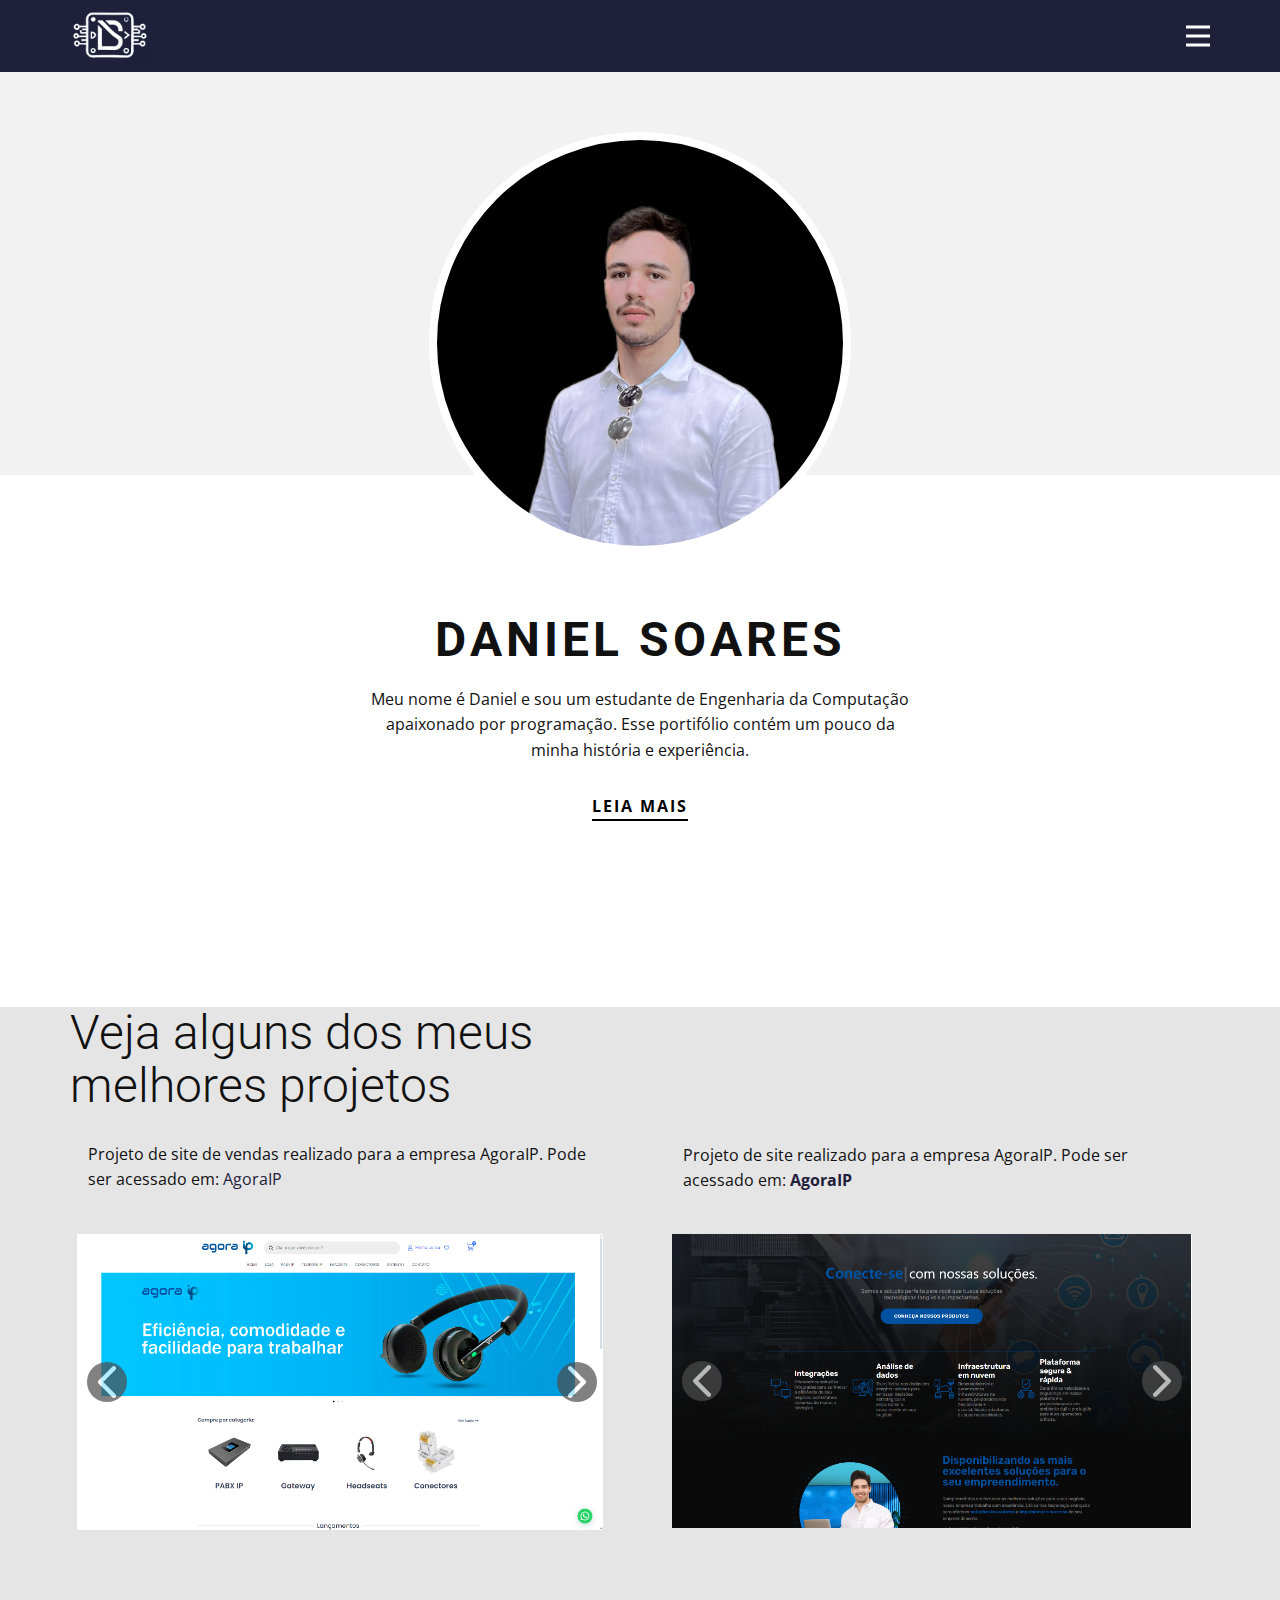
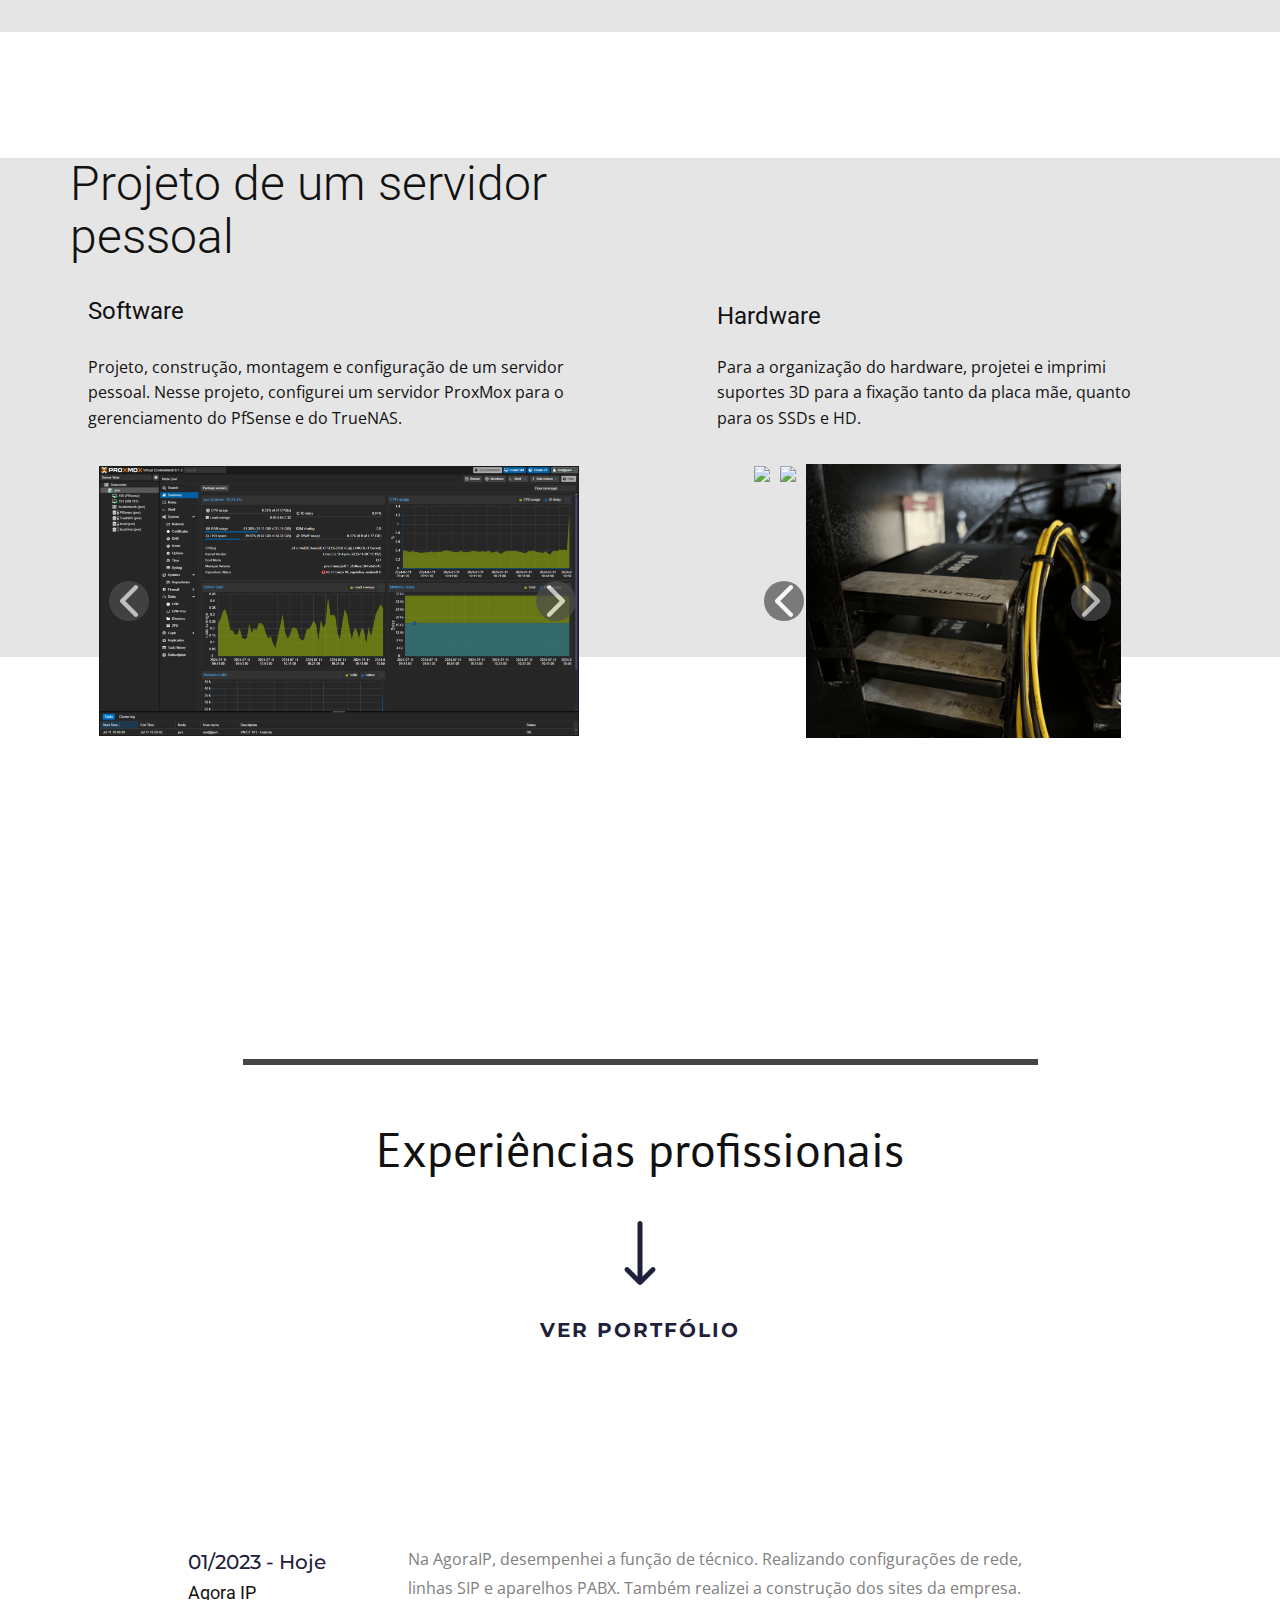
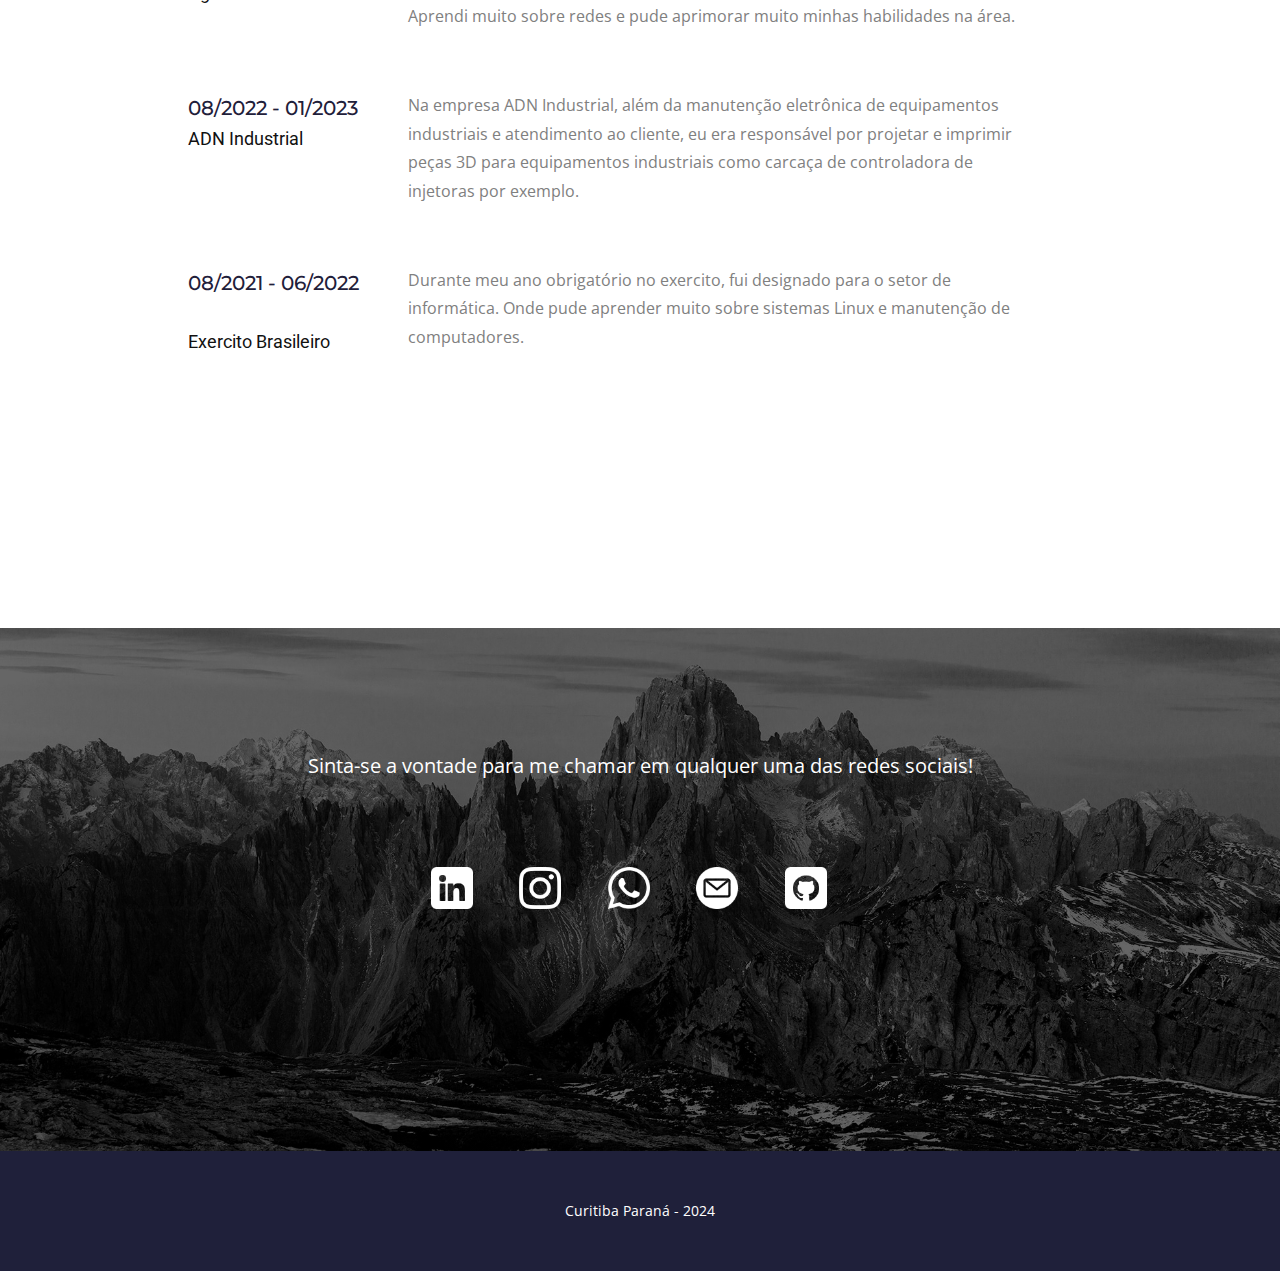
==== commit ed3596e3: "correções" ====
--- a/index.html
+++ b/index.html
@@ -81,7 +81,7 @@
           <div class="u-layout-row">
             <div class="u-container-style u-layout-cell u-left-cell u-size-30 u-layout-cell-1">
               <div class="u-container-layout u-valign-bottom-xs u-valign-top-lg u-valign-top-md u-valign-top-sm u-valign-top-xl u-container-layout-1">
-                <p class="u-align-left u-text u-text-2">Projeto de site de vendas realizado para a empresa AgoraIP. Pode ser acessado em:<a href="https://loja.agoraip.com/" class="u-active-none u-border-none u-btn u-button-link u-button-style u-hover-none u-none u-text-palette-1-base u-btn-1" target="_blank">Projeto de site de vendas realizado para a empresa AgoraIP. Pode ser acessado em: <a href="www.loja.agoraip.com" target="_blank" class="u-active-none u-border-none u-btn u-button-link u-button-style u-hover-none u-none u-text-palette-1-base u-btn-2">Loja AgoraIP</a>
+                <p class="u-align-left u-text u-text-2">Projeto de site de vendas realizado para a empresa AgoraIP. Pode ser acessado em:&nbsp;<a href="https://loja.agoraip.com/" class="u-active-none u-border-none u-btn u-button-link u-button-style u-hover-none u-none u-text-palette-1-base u-btn-1" target="_blank">AgoraIP</a>
                 </p>
                 <div class="u-expanded-width-md u-expanded-width-sm u-expanded-width-xs u-gallery u-layout-horizontal u-lightbox u-no-transition u-show-text-on-hover u-gallery-1">
                   <div class="u-gallery-inner"><div class="u-effect-fade u-gallery-item u-gallery-item-1"><div class="u-back-slide" data-image-width="1919" data-image-height="1079"><img class="u-back-image" src="images/loj1.png">
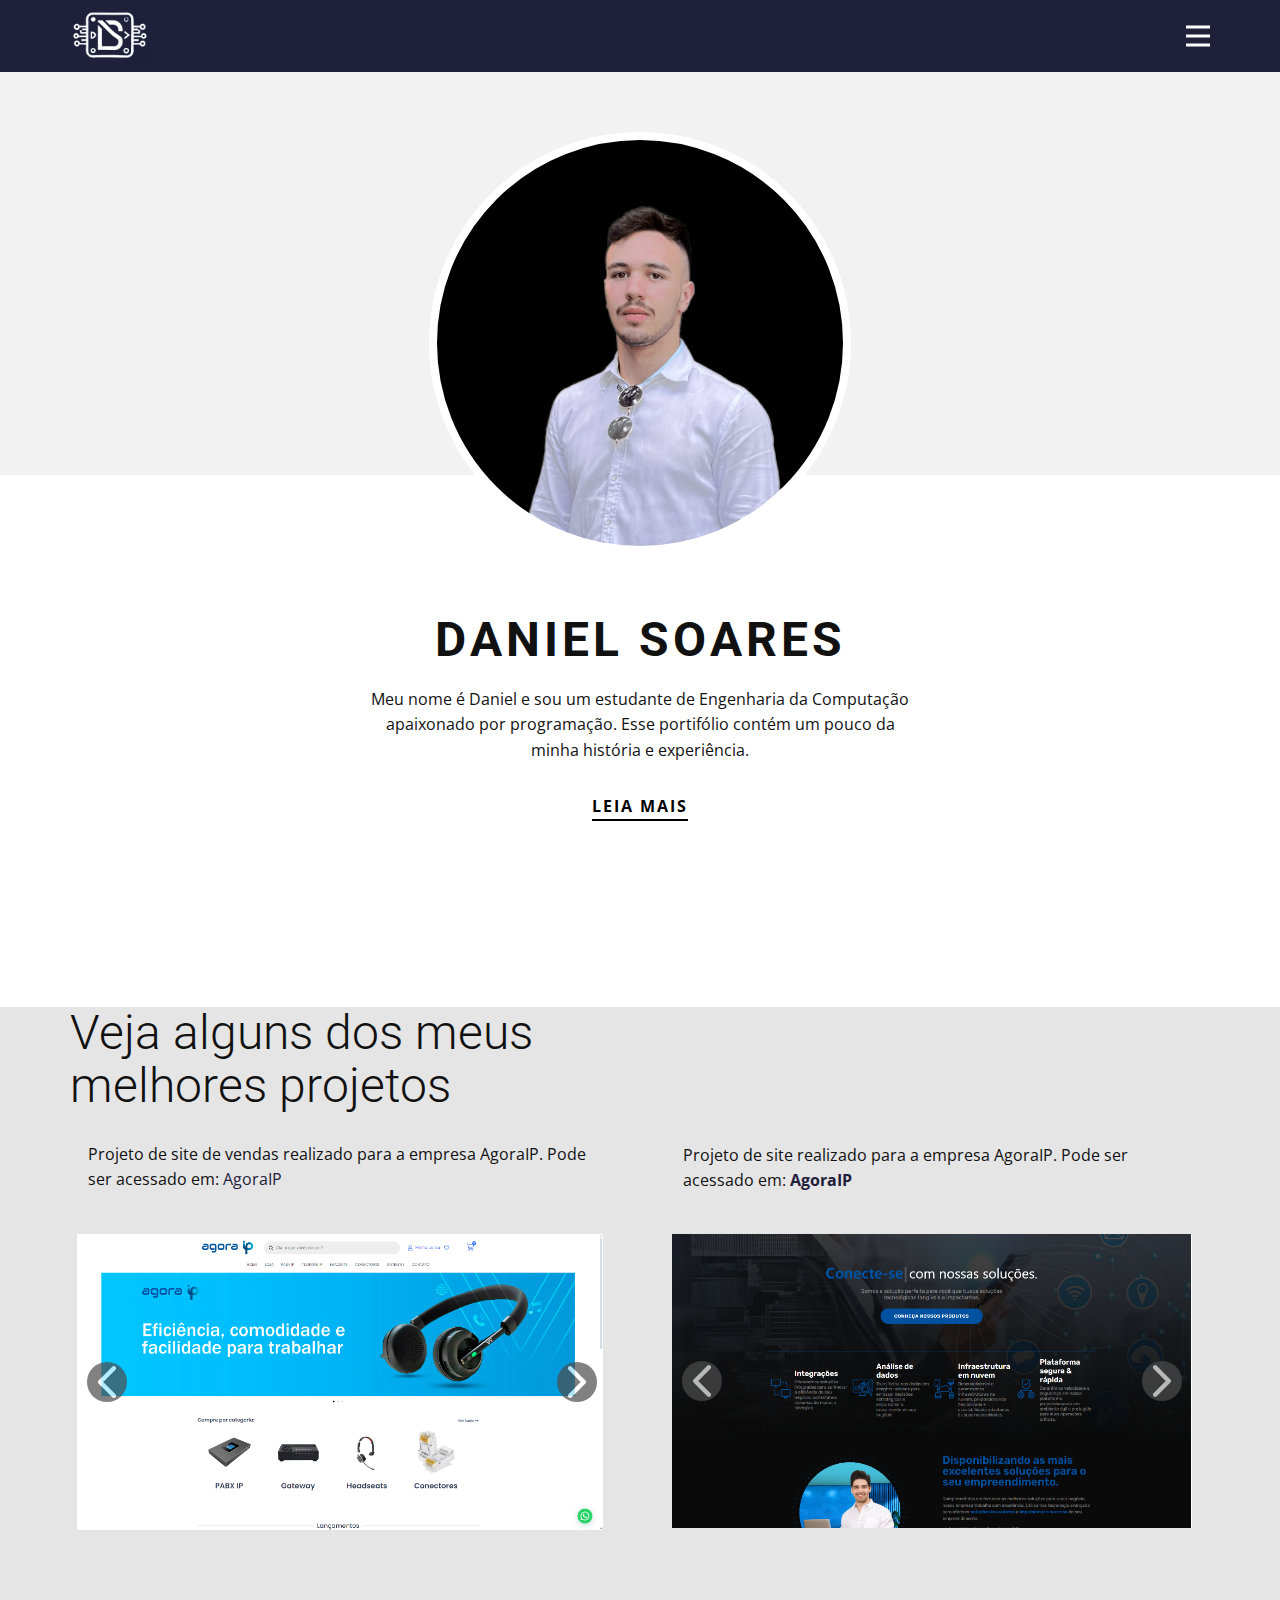
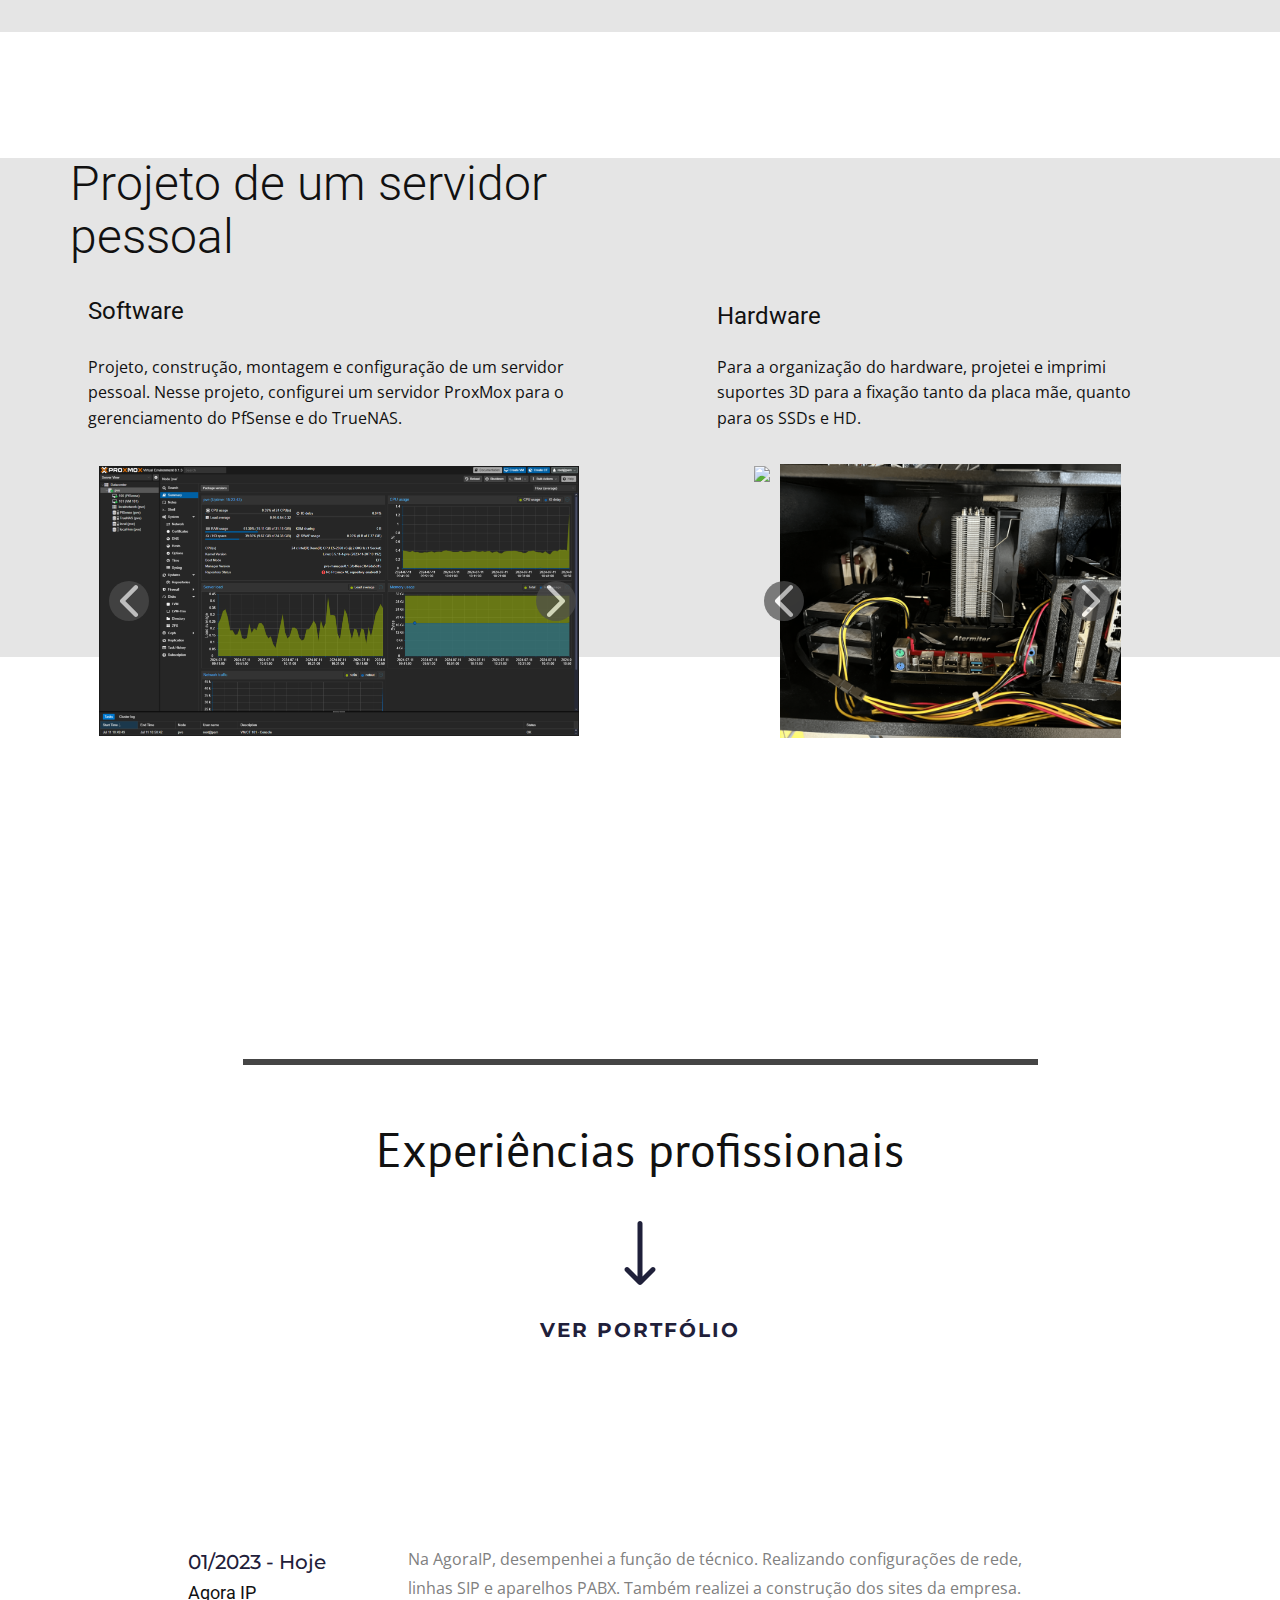
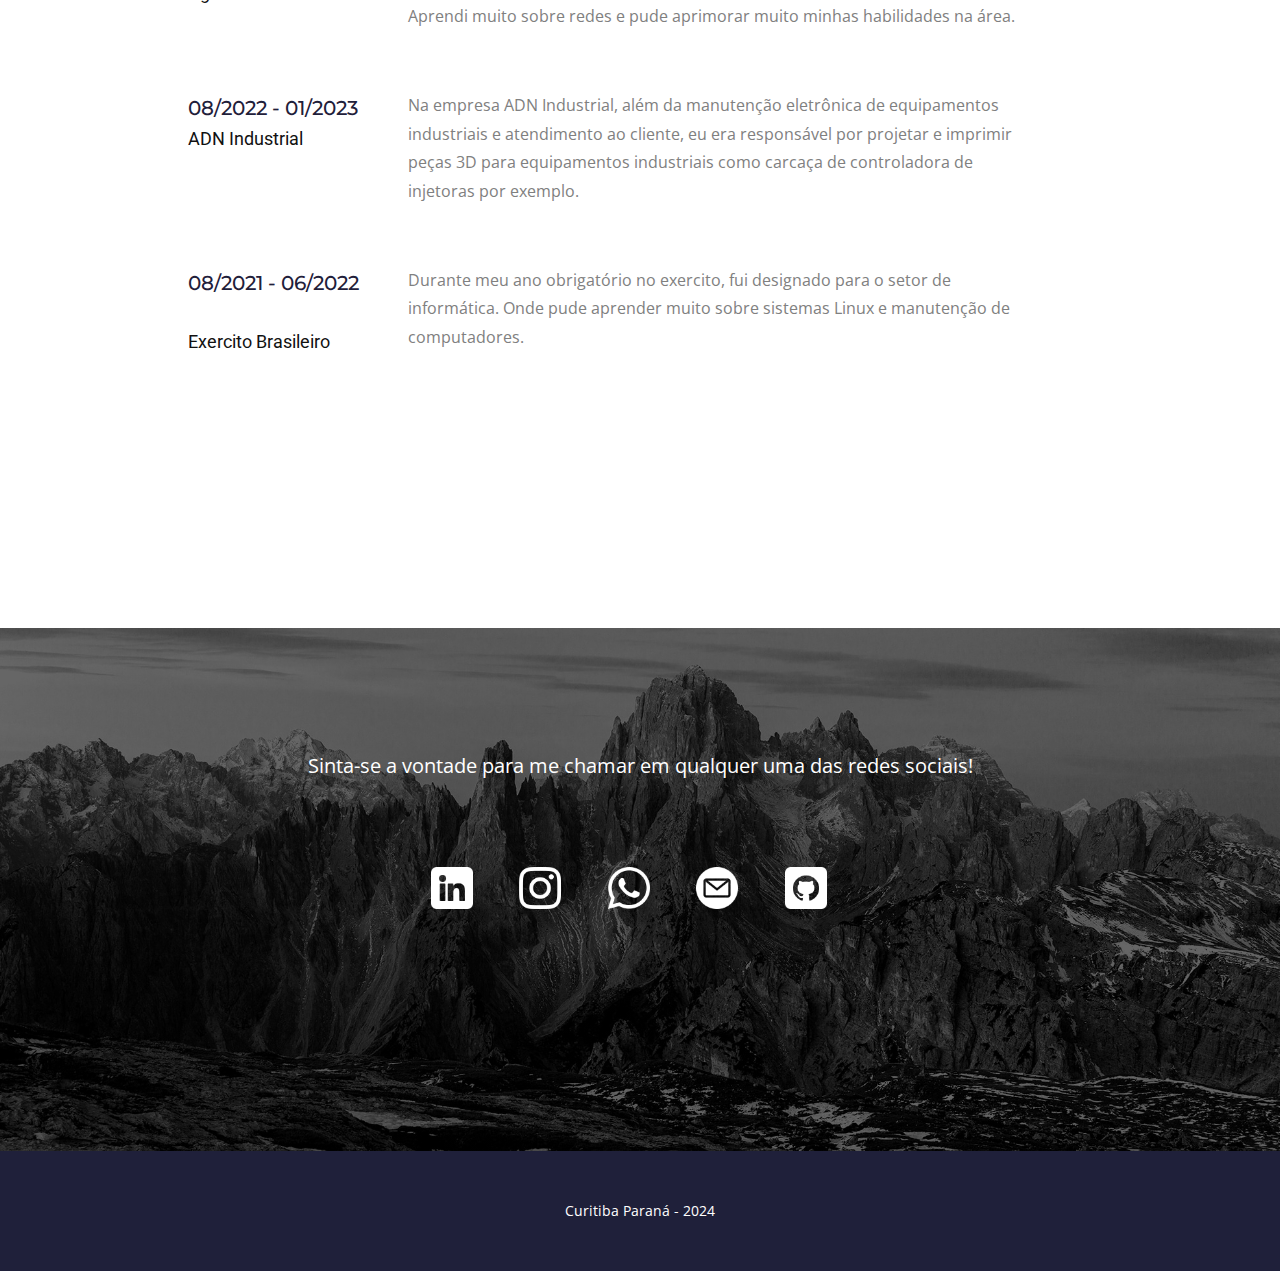
==== commit 84f54ff5: "Otimização" ====
--- a/index.html
+++ b/index.html
@@ -86,9 +86,9 @@
                 <div class="u-expanded-width-md u-expanded-width-sm u-expanded-width-xs u-gallery u-layout-horizontal u-lightbox u-no-transition u-show-text-on-hover u-gallery-1">
                   <div class="u-gallery-inner"><div class="u-effect-fade u-gallery-item u-gallery-item-1"><div class="u-back-slide" data-image-width="1919" data-image-height="1079"><img class="u-back-image" src="images/loj1.png">
 </div><div class="u-over-slide u-shading u-over-slide-1"></div>
-</div><div class="u-effect-fade u-gallery-item u-gallery-item-2"><div class="u-back-slide" data-image-width="1919" data-image-height="1079"><img class="u-back-image" src="images/loj2.png">
+</div><div class="u-effect-fade u-gallery-item u-gallery-item-2"><div class="u-back-slide" data-image-width="1919" data-image-height="1079"><img class="u-back-image" src="images/loj2.webp">
 </div><div class="u-over-slide u-shading u-over-slide-2"></div>
-</div><div class="u-effect-fade u-gallery-item u-gallery-item-3"><div class="u-back-slide" data-image-width="1919" data-image-height="1079"><img class="u-back-image" src="images/loj3.png">
+</div><div class="u-effect-fade u-gallery-item u-gallery-item-3"><div class="u-back-slide" data-image-width="1919" data-image-height="1079"><img class="u-back-image" src="images/loj3.webp">
 </div><div class="u-over-slide u-shading u-over-slide-3"></div>
 </div></div>
                   <a class="u-absolute-vcenter u-gallery-nav u-gallery-nav-prev u-grey-70 u-icon-circle u-opacity u-opacity-70 u-spacing-10 u-text-white u-gallery-nav-1" href="#" role="button">
@@ -125,7 +125,7 @@
                 <div class="custom-expanded u-expanded-width-md u-expanded-width-sm u-gallery u-layout-horizontal u-lightbox u-no-transition u-show-text-on-hover u-gallery-2">
                   <div class="u-gallery-inner"><div class="u-effect-fade u-gallery-item u-gallery-item-4"><div class="u-back-slide" data-image-width="1919" data-image-height="1079"><img class="u-back-image" src="images/agora1.png">
 </div><div class="u-over-slide u-shading u-over-slide-4"></div>
-</div><div class="u-effect-fade u-gallery-item u-gallery-item-5"><div class="u-back-slide" data-image-width="1919" data-image-height="1079"><img class="u-back-image" src="images/agora2.png">
+</div><div class="u-effect-fade u-gallery-item u-gallery-item-5"><div class="u-back-slide" data-image-width="1919" data-image-height="1079"><img class="u-back-image" src="images/agora2.webp">
 </div><div class="u-over-slide u-shading u-over-slide-5"></div>
 </div></div>
                   <a class="u-absolute-vcenter u-gallery-nav u-gallery-nav-prev u-grey-70 u-icon-circle u-opacity u-opacity-70 u-spacing-10 u-text-white u-gallery-nav-3" href="#" role="button">
@@ -173,9 +173,9 @@
                 <div class="u-expanded-width-md u-expanded-width-sm u-expanded-width-xs u-gallery u-layout-horizontal u-lightbox u-no-transition u-show-text-on-hover u-gallery-1">
                   <div class="u-gallery-inner"><div class="u-effect-fade u-gallery-item u-gallery-item-1"><div class="u-back-slide" data-image-width="1919" data-image-height="1079"><img class="u-back-image" src="images/proxmox.png">
 </div><div class="u-over-slide u-shading u-over-slide-1"></div>
-</div><div class="u-effect-fade u-gallery-item u-gallery-item-2"><div class="u-back-slide" data-image-width="1919" data-image-height="1079"><img class="u-back-image" src="images/PfSense.png">
+</div><div class="u-effect-fade u-gallery-item u-gallery-item-2"><div class="u-back-slide" data-image-width="1919" data-image-height="1079"><img class="u-back-image" src="images/PfSense.webp">
 </div><div class="u-over-slide u-shading u-over-slide-2"></div>
-</div><div class="u-effect-fade u-gallery-item u-gallery-item-3"><div class="u-back-slide" data-image-width="1919" data-image-height="1079"><img class="u-back-image" src="images/TrueNAS.png">
+</div><div class="u-effect-fade u-gallery-item u-gallery-item-3"><div class="u-back-slide" data-image-width="1919" data-image-height="1079"><img class="u-back-image" src="images/TrueNAS.webp">
 </div><div class="u-over-slide u-shading u-over-slide-3"></div>
 </div></div>
                   <a class="u-absolute-vcenter u-gallery-nav u-gallery-nav-prev u-grey-70 u-icon-circle u-opacity u-opacity-70 u-spacing-10 u-text-white u-gallery-nav-1" href="#" role="button">
@@ -212,9 +212,9 @@
                 <div class="u-expanded-width-md u-expanded-width-sm u-expanded-width-xs u-gallery u-layout-horizontal u-lightbox u-no-transition u-show-text-on-hover u-gallery-2">
                   <div class="u-gallery-inner"><div class="u-effect-fade u-gallery-item u-gallery-item-4"><div class="u-back-slide" data-image-width="4032" data-image-height="3024"><img class="u-back-image" src="images/IMG_7759.png">
 </div><div class="u-over-slide u-shading u-over-slide-4"></div>
-</div><div class="u-effect-fade u-gallery-item u-gallery-item-5"><div class="u-back-slide" data-image-width="1920" data-image-height="1440"><img class="u-back-image" src="images/IMG_7758.png">
+</div><div class="u-effect-fade u-gallery-item u-gallery-item-5"><div class="u-back-slide" data-image-width="1920" data-image-height="1440"><img class="u-back-image" src="images/IMG_7758.webp">
 </div><div class="u-over-slide u-shading u-over-slide-5"></div>
-</div><div class="u-effect-fade u-gallery-item u-gallery-item-6"><div class="u-back-slide" data-image-width="1920" data-image-height="1440"><img class="u-back-image" src="images/IMG_8239.png">
+</div><div class="u-effect-fade u-gallery-item u-gallery-item-6"><div class="u-back-slide" data-image-width="1920" data-image-height="1440"><img class="u-back-image" src="images/IMG_8239.webp">
 </div><div class="u-over-slide u-shading u-over-slide-6"></div>
 </div></div>
                   <a class="u-absolute-vcenter u-gallery-nav u-gallery-nav-prev u-grey-70 u-icon-circle u-opacity u-opacity-70 u-spacing-10 u-text-white u-gallery-nav-3" href="#" role="button">
--- a/Página-Inicial.css
+++ b/Página-Inicial.css
@@ -11,7 +11,7 @@
 .u-section-1 .u-image-1 {
   width: 422px;
   height: 422px;
-  background-image: url("images/euPRETO.png");
+  background-image: url("images/euPRETO.webp");
   background-position: 50% 50%;
   margin: -343px auto 0;
 }
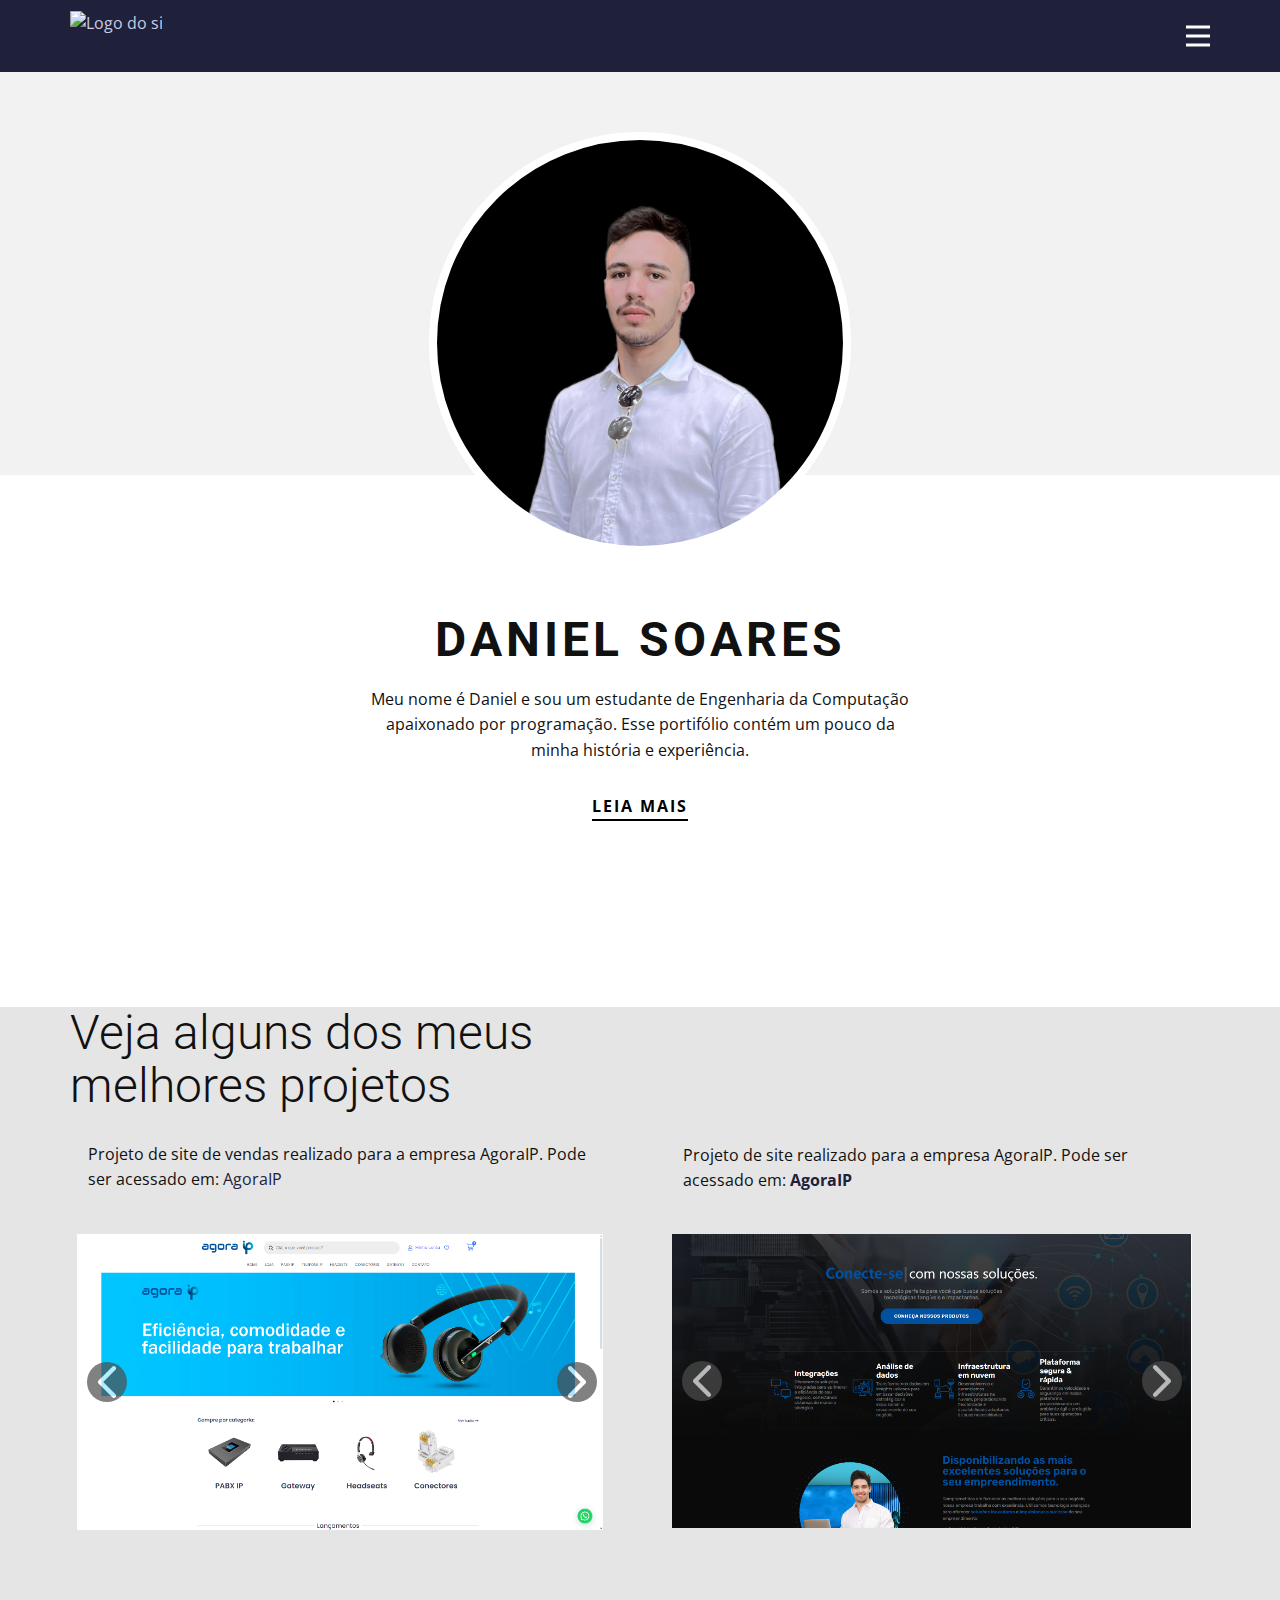
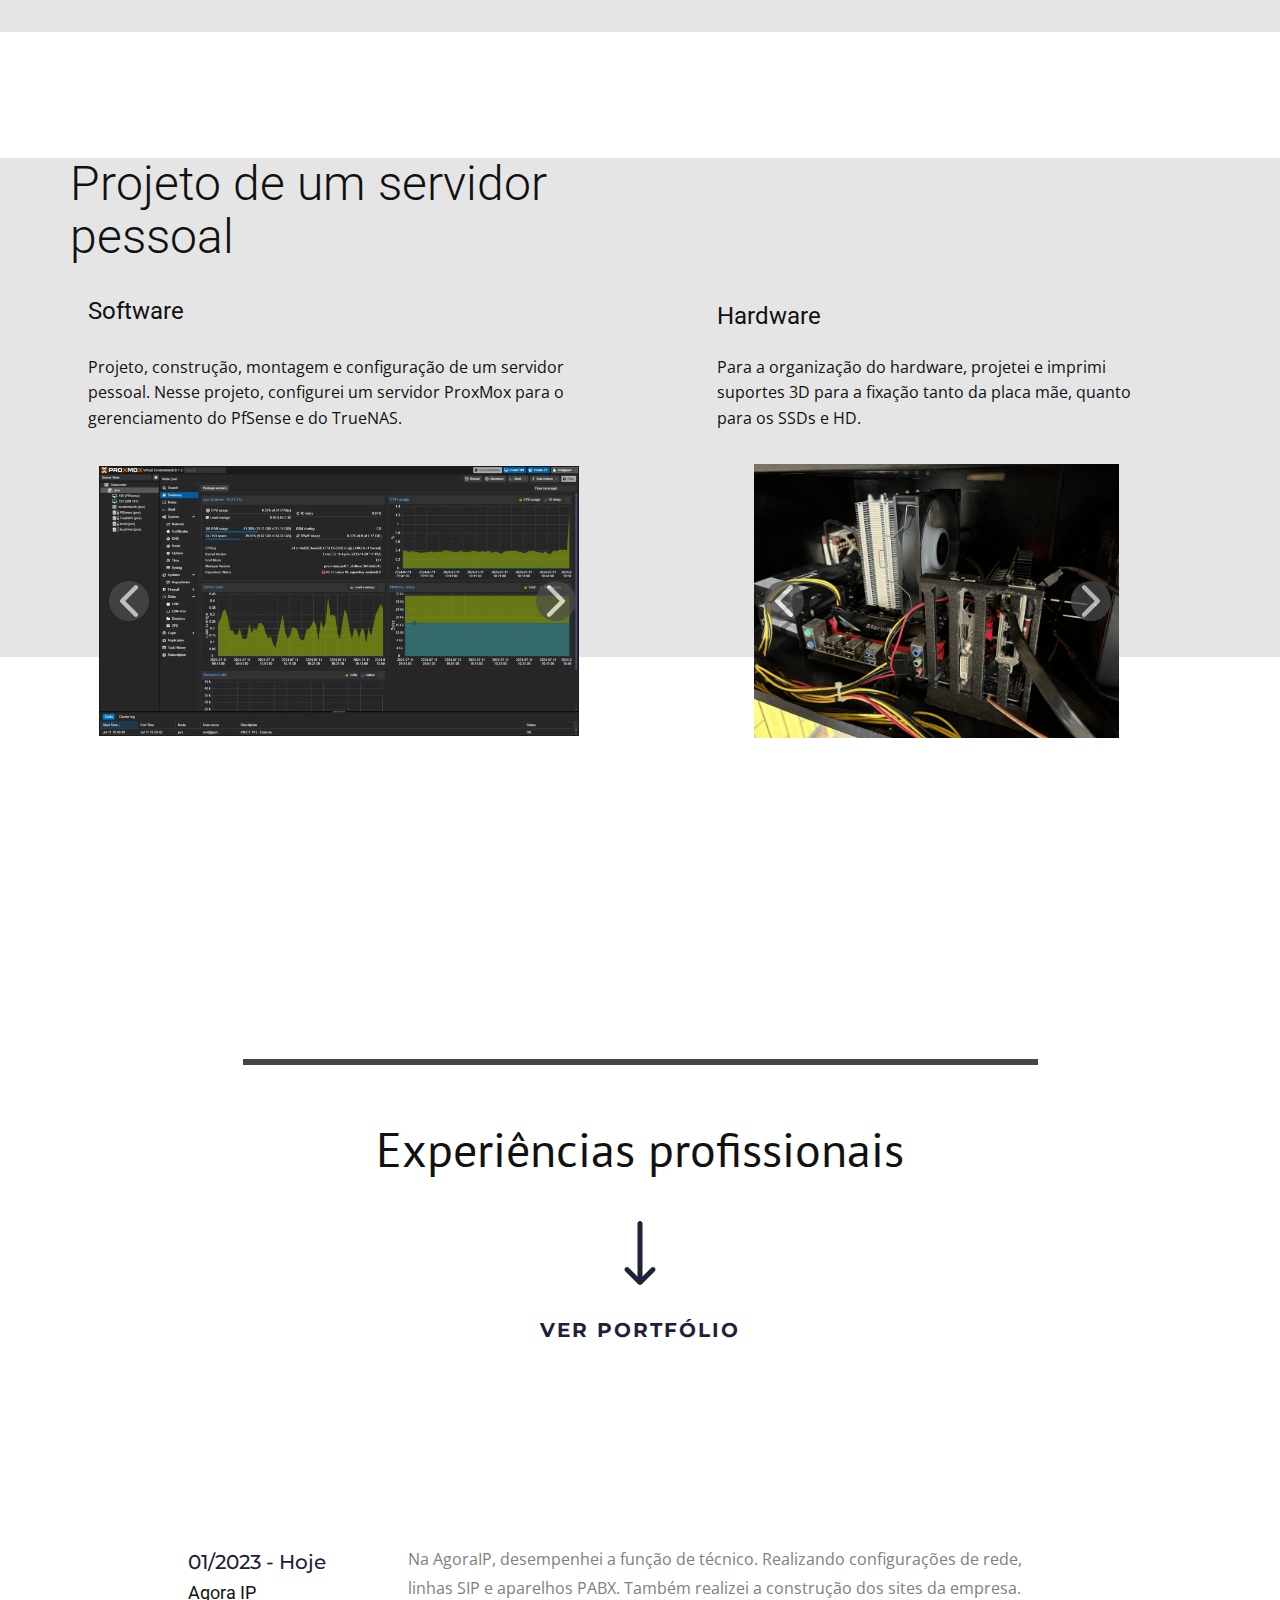
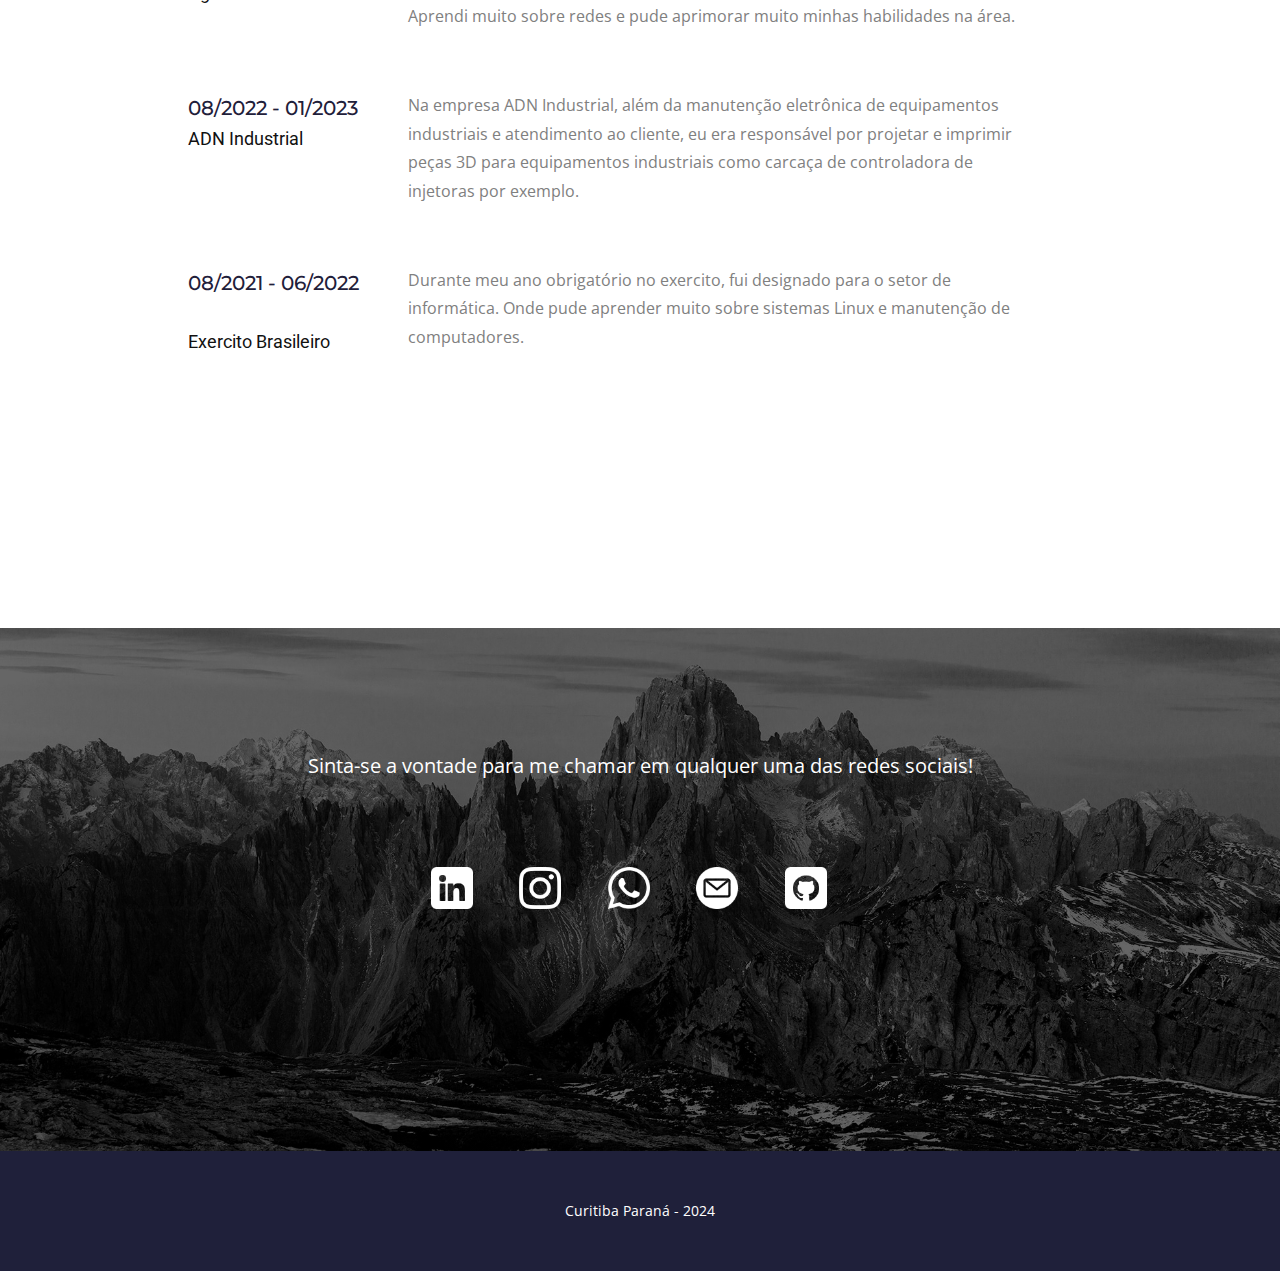
==== commit 44d97b34: "Add ALT2" ====
--- a/index.html
+++ b/index.html
@@ -26,7 +26,7 @@
 		"@type": "Organization",
 		"name": "",
 		"url": "/",
-		"logo": "images/LOGODSBRANCA.png"
+		"logo": "images/LOGODSBRANCA.webp"
 }</script>
     <meta name="theme-color" content="#1f203a">
     <meta property="og:title" content="Página Inicial">
@@ -35,7 +35,7 @@
   <meta data-intl-tel-input-cdn-path="intlTelInput/"></head>
   <body data-home-page="https://danielwork.nicepage.io/Página-Inicial.html?version=f46046d4-cf0a-9249-bd38-225e37449dfc" data-home-page-title="Página Inicial" data-path-to-root="./" data-include-products="false" class="u-body u-xl-mode" data-lang="pt"><header class="u-clearfix u-header u-palette-1-base u-header" id="sec-ab9d"><div class="u-clearfix u-sheet u-valign-middle-md u-valign-middle-sm u-valign-middle-xs u-sheet-1">
         <a href="#" class="u-image u-logo u-image-1" data-image-width="453" data-image-height="276">
-          <img src="images/LOGODSBRANCA.png" class="u-logo-image u-logo-image-1" data-image-width="64">
+          <img alt="Logo do site" src="images/LOGODSBRANCA.webp" class="u-logo-image u-logo-image-1" data-image-width="64">
         </a>
         <nav class="u-menu u-menu-hamburger u-offcanvas u-menu-1" data-responsive-from="XL">
           <div class="menu-collapse" style="font-size: 1rem; letter-spacing: 0px; font-weight: 500;">
@@ -84,11 +84,11 @@
                 <p class="u-align-left u-text u-text-2">Projeto de site de vendas realizado para a empresa AgoraIP. Pode ser acessado em:&nbsp;<a href="https://loja.agoraip.com/" class="u-active-none u-border-none u-btn u-button-link u-button-style u-hover-none u-none u-text-palette-1-base u-btn-1" target="_blank">AgoraIP</a>
                 </p>
                 <div class="u-expanded-width-md u-expanded-width-sm u-expanded-width-xs u-gallery u-layout-horizontal u-lightbox u-no-transition u-show-text-on-hover u-gallery-1">
-                  <div class="u-gallery-inner"><div class="u-effect-fade u-gallery-item u-gallery-item-1"><div class="u-back-slide" data-image-width="1919" data-image-height="1079"><img class="u-back-image" src="images/loj1.png">
+                  <div class="u-gallery-inner"><div class="u-effect-fade u-gallery-item u-gallery-item-1"><div class="u-back-slide" data-image-width="1919" data-image-height="1079"><img alt="Print do site loja.agoraip" class="u-back-image" src="images/loj1.webp">
 </div><div class="u-over-slide u-shading u-over-slide-1"></div>
-</div><div class="u-effect-fade u-gallery-item u-gallery-item-2"><div class="u-back-slide" data-image-width="1919" data-image-height="1079"><img class="u-back-image" src="images/loj2.webp">
+</div><div class="u-effect-fade u-gallery-item u-gallery-item-2"><div class="u-back-slide" data-image-width="1919" data-image-height="1079"><img alt="Print do site loja.agoraip" class="u-back-image" src="images/loj2.webp">
 </div><div class="u-over-slide u-shading u-over-slide-2"></div>
-</div><div class="u-effect-fade u-gallery-item u-gallery-item-3"><div class="u-back-slide" data-image-width="1919" data-image-height="1079"><img class="u-back-image" src="images/loj3.webp">
+</div><div class="u-effect-fade u-gallery-item u-gallery-item-3"><div class="u-back-slide" data-image-width="1919" data-image-height="1079"><img alt="Print do site loja.agoraip" class="u-back-image" src="images/loj3.webp">
 </div><div class="u-over-slide u-shading u-over-slide-3"></div>
 </div></div>
                   <a class="u-absolute-vcenter u-gallery-nav u-gallery-nav-prev u-grey-70 u-icon-circle u-opacity u-opacity-70 u-spacing-10 u-text-white u-gallery-nav-1" href="#" role="button">
@@ -123,9 +123,9 @@
                 <p class="u-text u-text-3">Projeto de site realizado para a empresa AgoraIP. Pode ser acessado em:&nbsp;<a href="https://www.agoraip.com" target="_blank" class="u-active-none u-border-none u-btn u-button-link u-button-style u-hover-none u-none u-text-palette-1-base u-btn-2">AgoraIP</a>
                 </p>
                 <div class="custom-expanded u-expanded-width-md u-expanded-width-sm u-gallery u-layout-horizontal u-lightbox u-no-transition u-show-text-on-hover u-gallery-2">
-                  <div class="u-gallery-inner"><div class="u-effect-fade u-gallery-item u-gallery-item-4"><div class="u-back-slide" data-image-width="1919" data-image-height="1079"><img class="u-back-image" src="images/agora1.png">
+                  <div class="u-gallery-inner"><div class="u-effect-fade u-gallery-item u-gallery-item-4"><div class="u-back-slide" data-image-width="1919" data-image-height="1079"><img alt="Print do site agoraip" class="u-back-image" src="images/agora1.webp">
 </div><div class="u-over-slide u-shading u-over-slide-4"></div>
-</div><div class="u-effect-fade u-gallery-item u-gallery-item-5"><div class="u-back-slide" data-image-width="1919" data-image-height="1079"><img class="u-back-image" src="images/agora2.webp">
+</div><div class="u-effect-fade u-gallery-item u-gallery-item-5"><div class="u-back-slide" data-image-width="1919" data-image-height="1079"><img alt="Print do site agoraip" class="u-back-image" src="images/agora2.webp">
 </div><div class="u-over-slide u-shading u-over-slide-5"></div>
 </div></div>
                   <a class="u-absolute-vcenter u-gallery-nav u-gallery-nav-prev u-grey-70 u-icon-circle u-opacity u-opacity-70 u-spacing-10 u-text-white u-gallery-nav-3" href="#" role="button">
@@ -171,11 +171,11 @@
                 <h4 class="u-text u-text-default u-text-2">Software </h4>
                 <p class="u-align-left u-text u-text-3">Projeto, construção, montagem e configuração de um servidor pessoal. Nesse projeto, configurei um servidor ProxMox para o gerenciamento do PfSense e do TrueNAS.&nbsp;</p>
                 <div class="u-expanded-width-md u-expanded-width-sm u-expanded-width-xs u-gallery u-layout-horizontal u-lightbox u-no-transition u-show-text-on-hover u-gallery-1">
-                  <div class="u-gallery-inner"><div class="u-effect-fade u-gallery-item u-gallery-item-1"><div class="u-back-slide" data-image-width="1919" data-image-height="1079"><img class="u-back-image" src="images/proxmox.png">
+                  <div class="u-gallery-inner"><div class="u-effect-fade u-gallery-item u-gallery-item-1"><div class="u-back-slide" data-image-width="1919" data-image-height="1079"><img alt="Print do sistema Proxmox sendo executado" class="u-back-image" src="images/proxmox.webp">
 </div><div class="u-over-slide u-shading u-over-slide-1"></div>
-</div><div class="u-effect-fade u-gallery-item u-gallery-item-2"><div class="u-back-slide" data-image-width="1919" data-image-height="1079"><img class="u-back-image" src="images/PfSense.webp">
+</div><div class="u-effect-fade u-gallery-item u-gallery-item-2"><div class="u-back-slide" data-image-width="1919" data-image-height="1079"><img alt="Print do sistema PfSense sendo executado" class="u-back-image" src="images/PfSense.webp">
 </div><div class="u-over-slide u-shading u-over-slide-2"></div>
-</div><div class="u-effect-fade u-gallery-item u-gallery-item-3"><div class="u-back-slide" data-image-width="1919" data-image-height="1079"><img class="u-back-image" src="images/TrueNAS.webp">
+</div><div class="u-effect-fade u-gallery-item u-gallery-item-3"><div class="u-back-slide" data-image-width="1919" data-image-height="1079"><img alt="Print do sistema TrueNAS Sendo executado" class="u-back-image" src="images/TrueNAS.webp">
 </div><div class="u-over-slide u-shading u-over-slide-3"></div>
 </div></div>
                   <a class="u-absolute-vcenter u-gallery-nav u-gallery-nav-prev u-grey-70 u-icon-circle u-opacity u-opacity-70 u-spacing-10 u-text-white u-gallery-nav-1" href="#" role="button">
@@ -210,11 +210,11 @@
                 <h4 class="u-text u-text-default u-text-4">Hardware </h4>
                 <p class="u-align-left u-text u-text-5">Para a organização do hardware, projetei e imprimi suportes 3D para a fixação tanto da placa mãe, quanto para os SSDs e HD.</p>
                 <div class="u-expanded-width-md u-expanded-width-sm u-expanded-width-xs u-gallery u-layout-horizontal u-lightbox u-no-transition u-show-text-on-hover u-gallery-2">
-                  <div class="u-gallery-inner"><div class="u-effect-fade u-gallery-item u-gallery-item-4"><div class="u-back-slide" data-image-width="4032" data-image-height="3024"><img class="u-back-image" src="images/IMG_7759.png">
+                  <div class="u-gallery-inner"><div class="u-effect-fade u-gallery-item u-gallery-item-4"><div class="u-back-slide" data-image-width="4032" data-image-height="3024"><img alt="Imagem do servidor" class="u-back-image" src="images/IMG_7759.webp">
 </div><div class="u-over-slide u-shading u-over-slide-4"></div>
-</div><div class="u-effect-fade u-gallery-item u-gallery-item-5"><div class="u-back-slide" data-image-width="1920" data-image-height="1440"><img class="u-back-image" src="images/IMG_7758.webp">
+</div><div class="u-effect-fade u-gallery-item u-gallery-item-5"><div class="u-back-slide" data-image-width="1920" data-image-height="1440"><img alt="Imagem do servidor" class="u-back-image" src="images/IMG_7758.webp">
 </div><div class="u-over-slide u-shading u-over-slide-5"></div>
-</div><div class="u-effect-fade u-gallery-item u-gallery-item-6"><div class="u-back-slide" data-image-width="1920" data-image-height="1440"><img class="u-back-image" src="images/IMG_8239.webp">
+</div><div class="u-effect-fade u-gallery-item u-gallery-item-6"><div class="u-back-slide" data-image-width="1920" data-image-height="1440"><img alt="Imagem do servidor" class="u-back-image" src="images/IMG_8239.webp">
 </div><div class="u-over-slide u-shading u-over-slide-6"></div>
 </div></div>
                   <a class="u-absolute-vcenter u-gallery-nav u-gallery-nav-prev u-grey-70 u-icon-circle u-opacity u-opacity-70 u-spacing-10 u-text-white u-gallery-nav-3" href="#" role="button">
@@ -298,19 +298,19 @@
               </div>
             </div>
             <div class="u-container-style u-list-item u-repeater-item">
-              <div class="u-container-layout u-similar-container u-valign-top u-container-layout-2"><span class="u-custom-item u-file-icon u-icon u-text-white u-icon-2" data-href="https://www.instagram.com/danisoares8_/" data-target="_blank"><img src="images/6.png" alt=""></span>
-              </div>
-            </div>
-            <div class="u-container-style u-list-item u-repeater-item">
-              <div class="u-container-layout u-similar-container u-valign-top u-container-layout-3"><span class="u-custom-item u-file-icon u-icon u-text-white u-icon-3" data-href="https://wa.me/5541995622187" data-target="_blank"><img src="images/2111774-f9643499.png" alt=""></span>
-              </div>
-            </div>
-            <div class="u-container-style u-list-item u-repeater-item">
-              <div class="u-container-layout u-similar-container u-valign-top u-container-layout-4"><span class="u-custom-item u-file-icon u-icon u-text-white u-icon-4" data-href="mailto:campossoares.daniel@gmail.com"><img src="images/3178158-d1b0ad4a.png" alt=""></span>
-              </div>
-            </div>
-            <div class="u-container-style u-list-item u-repeater-item">
-              <div class="u-container-layout u-similar-container u-valign-top u-container-layout-5"><span class="u-custom-item u-file-icon u-icon u-text-white u-icon-5" data-href="https://github.com/daniSoares08" data-target="_blank"><img src="images/9.png" alt=""></span>
+              <div class="u-container-layout u-similar-container u-valign-top u-container-layout-2"><span class="u-custom-item u-file-icon u-icon u-text-white u-icon-2" data-href="https://www.instagram.com/danisoares8_/" data-target="_blank"><img src="images/6.png" alt="Logo instagram"></span>
+              </div>
+            </div>
+            <div class="u-container-style u-list-item u-repeater-item">
+              <div class="u-container-layout u-similar-container u-valign-top u-container-layout-3"><span class="u-custom-item u-file-icon u-icon u-text-white u-icon-3" data-href="https://wa.me/5541995622187" data-target="_blank"><img src="images/2111774-f9643499.png" alt="Logo do Whatsapp"></span>
+              </div>
+            </div>
+            <div class="u-container-style u-list-item u-repeater-item">
+              <div class="u-container-layout u-similar-container u-valign-top u-container-layout-4"><span class="u-custom-item u-file-icon u-icon u-text-white u-icon-4" data-href="mailto:campossoares.daniel@gmail.com"><img src="images/3178158-d1b0ad4a.png" alt="Logo do Email"></span>
+              </div>
+            </div>
+            <div class="u-container-style u-list-item u-repeater-item">
+              <div class="u-container-layout u-similar-container u-valign-top u-container-layout-5"><span class="u-custom-item u-file-icon u-icon u-text-white u-icon-5" data-href="https://github.com/daniSoares08" data-target="_blank"><img src="images/9.png" alt="Logo do github"></span>
               </div>
             </div>
           </div>
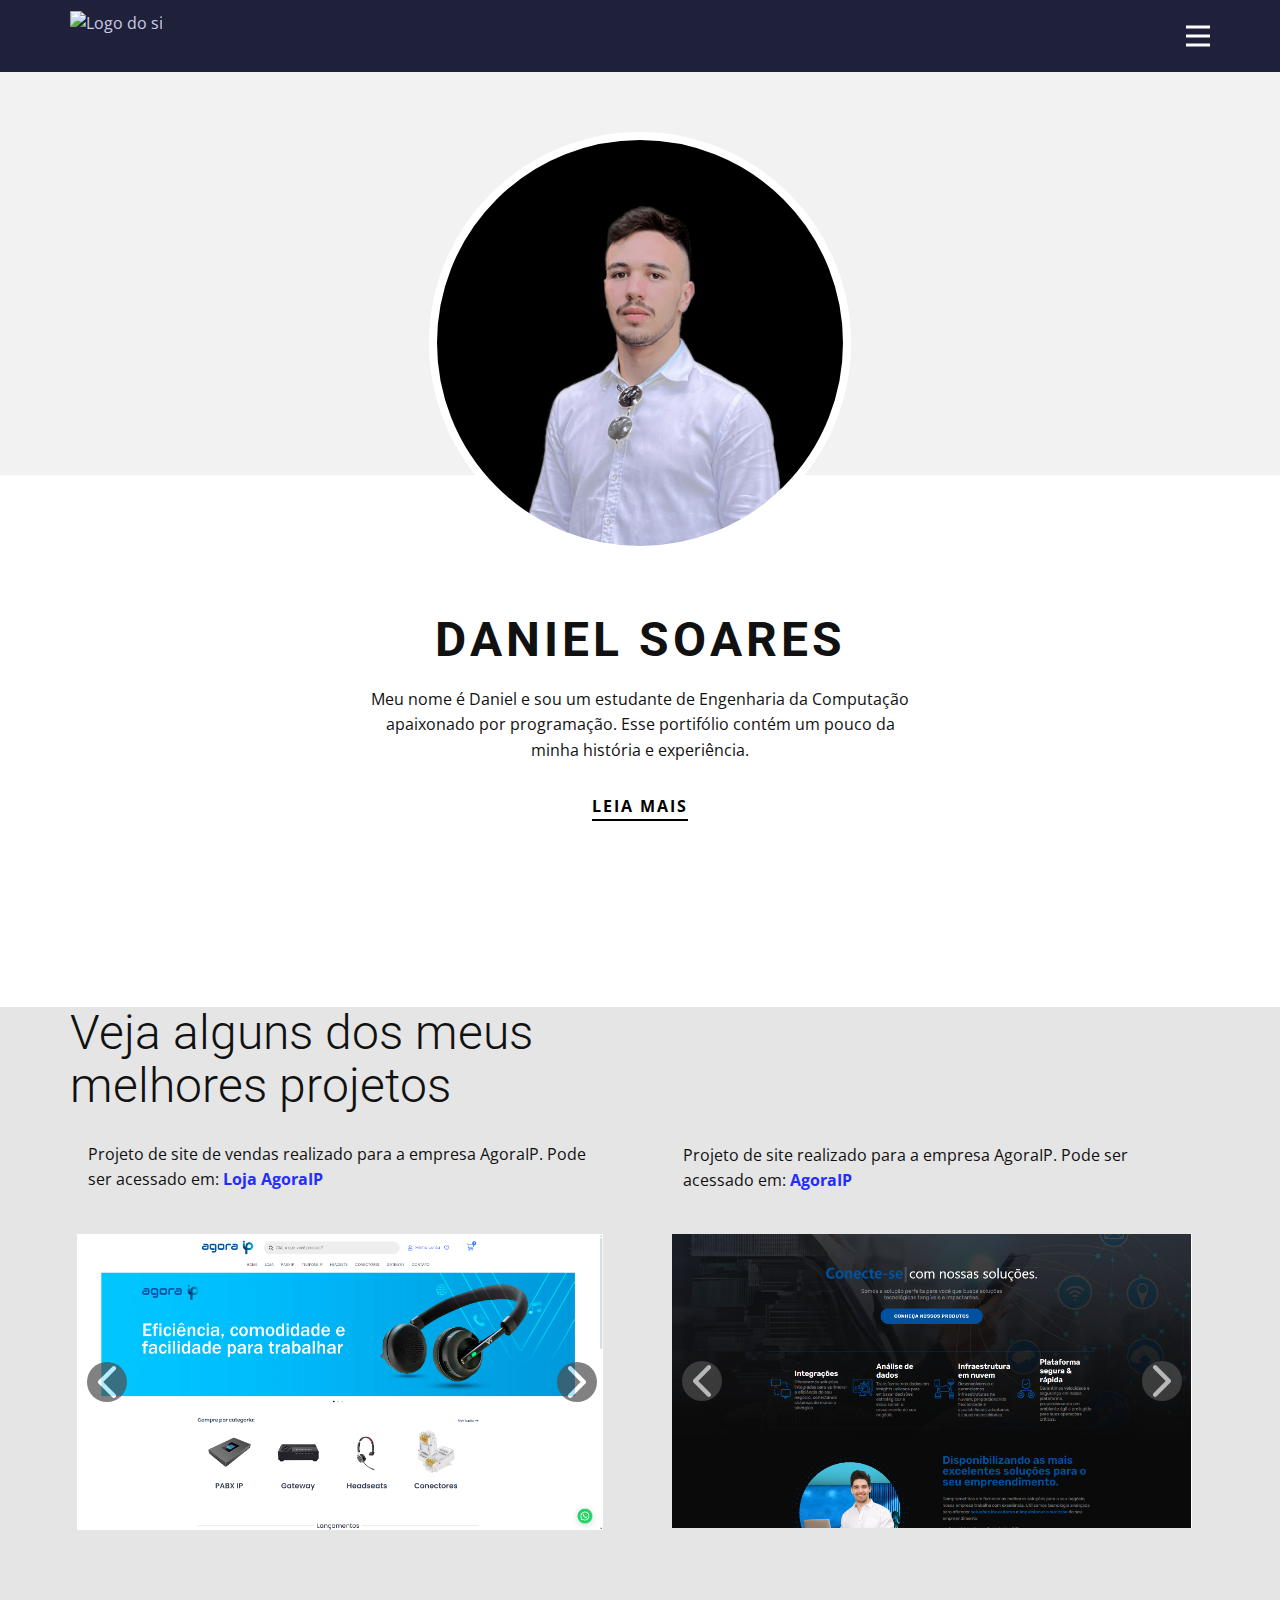
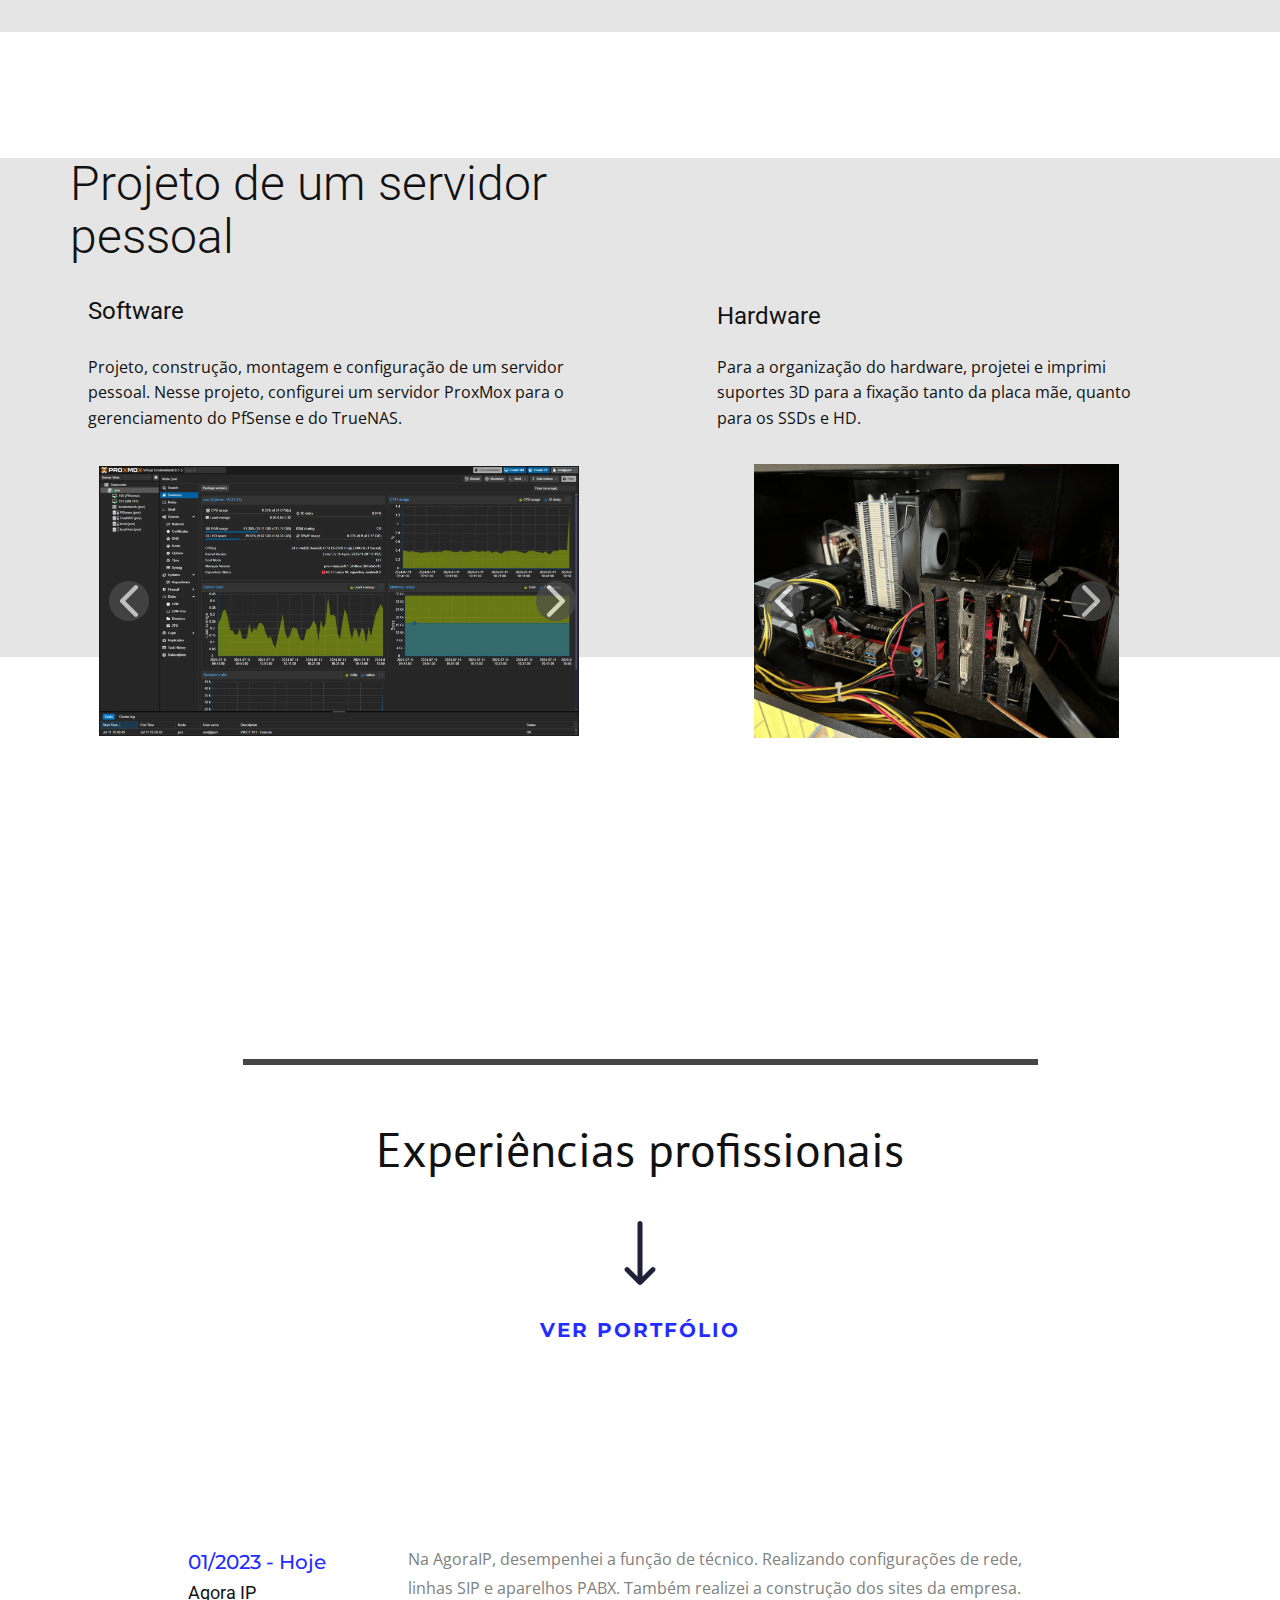
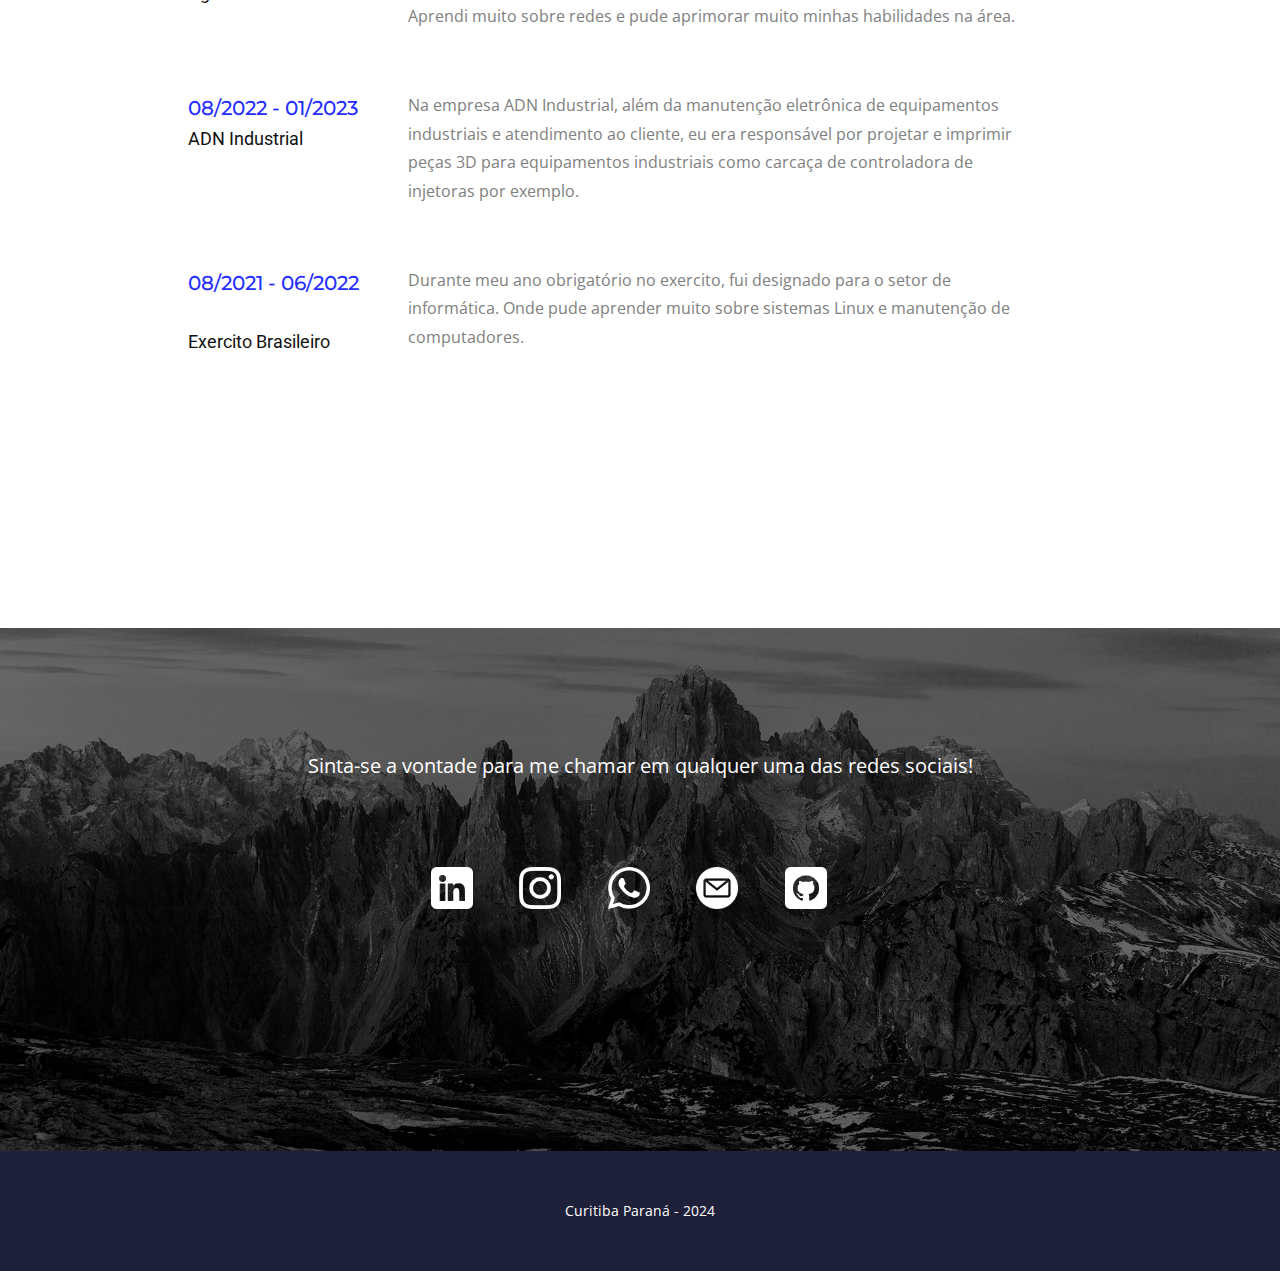
==== commit f89e1cc5: "link style" ====
--- a/index.html
+++ b/index.html
@@ -4,7 +4,7 @@
     <meta charset="utf-8">
     <meta name="keywords" content="Portfólio  criativo, eu sou  designer, nós  construímos 
                      digital, Nós projetamos experiências inspiradas em pessoas que criam mudanças positivas na vida das pessoas., Comunicação visual  para marcas e pessoas">
-    <meta name="description" content="">
+    <meta name="description" content="Daniel Campos Soares, desenvolvedor web.">
     <title>Página Inicial</title>
     <link rel="stylesheet" href="nicepage.css" media="screen">
 <link rel="stylesheet" href="Página-Inicial.css" media="screen">
@@ -81,7 +81,7 @@
           <div class="u-layout-row">
             <div class="u-container-style u-layout-cell u-left-cell u-size-30 u-layout-cell-1">
               <div class="u-container-layout u-valign-bottom-xs u-valign-top-lg u-valign-top-md u-valign-top-sm u-valign-top-xl u-container-layout-1">
-                <p class="u-align-left u-text u-text-2">Projeto de site de vendas realizado para a empresa AgoraIP. Pode ser acessado em:&nbsp;<a href="https://loja.agoraip.com/" class="u-active-none u-border-none u-btn u-button-link u-button-style u-hover-none u-none u-text-palette-1-base u-btn-1" target="_blank">AgoraIP</a>
+                <p class="u-align-left u-text u-text-2">Projeto de site de vendas realizado para a empresa AgoraIP. Pode ser acessado em:&nbsp;<a href="https://loja.agoraip.com/" class="u-active-none u-border-none u-btn u-button-link u-button-style u-hover-none u-none u-text-palette-1-base u-btn-2" target="_blank">Loja AgoraIP</a>
                 </p>
                 <div class="u-expanded-width-md u-expanded-width-sm u-expanded-width-xs u-gallery u-layout-horizontal u-lightbox u-no-transition u-show-text-on-hover u-gallery-1">
                   <div class="u-gallery-inner"><div class="u-effect-fade u-gallery-item u-gallery-item-1"><div class="u-back-slide" data-image-width="1919" data-image-height="1079"><img alt="Print do site loja.agoraip" class="u-back-image" src="images/loj1.webp">
--- a/nicepage.css
+++ b/nicepage.css
@@ -38826,7 +38826,7 @@
 li.active > a.u-button-style.u-text-palette-1-base[class*="u-border-"],
 a.u-button-style.u-text-palette-1-base,
 a.u-button-style.u-text-palette-1-base[class*="u-border-"] {
-  color: #1f203a !important;
+  color: #242dff !important;
 }
 a.u-button-style.u-text-palette-1-base:hover,
 a.u-button-style.u-text-palette-1-base[class*="u-border-"]:hover,
